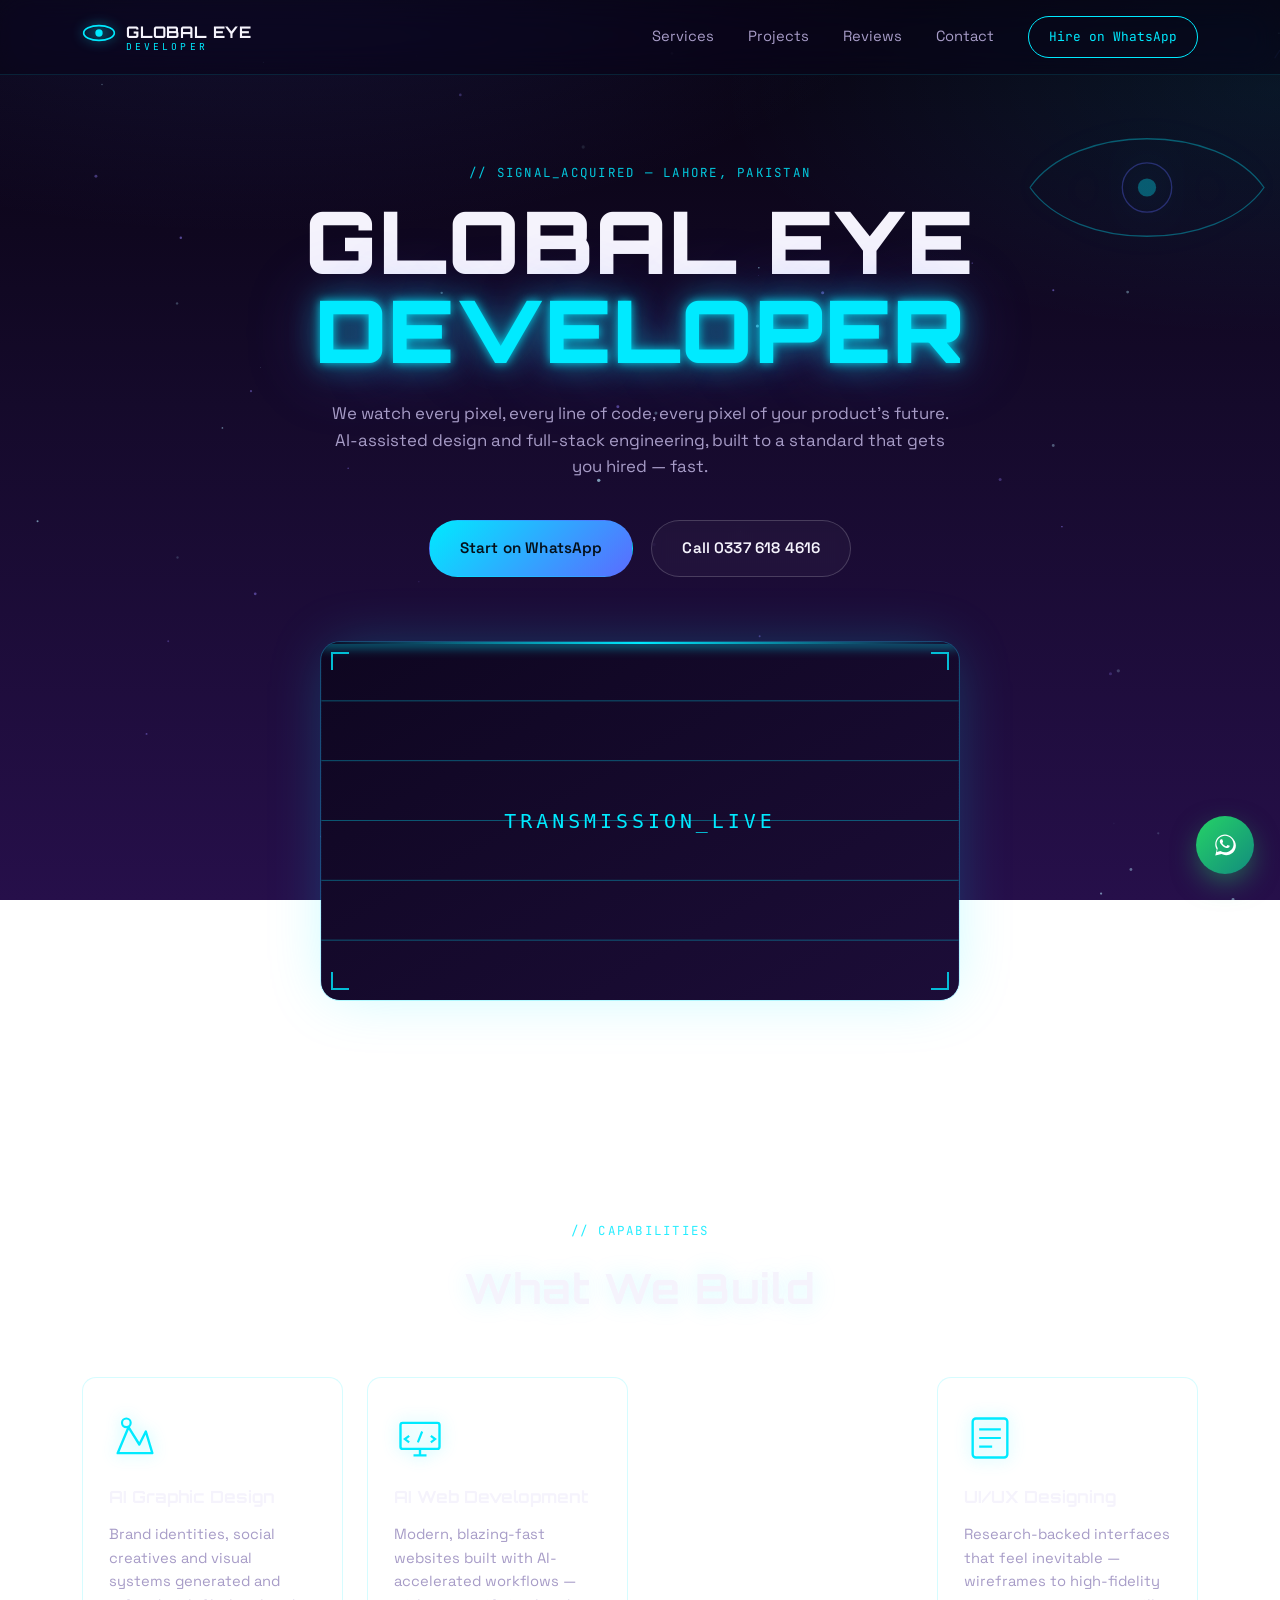
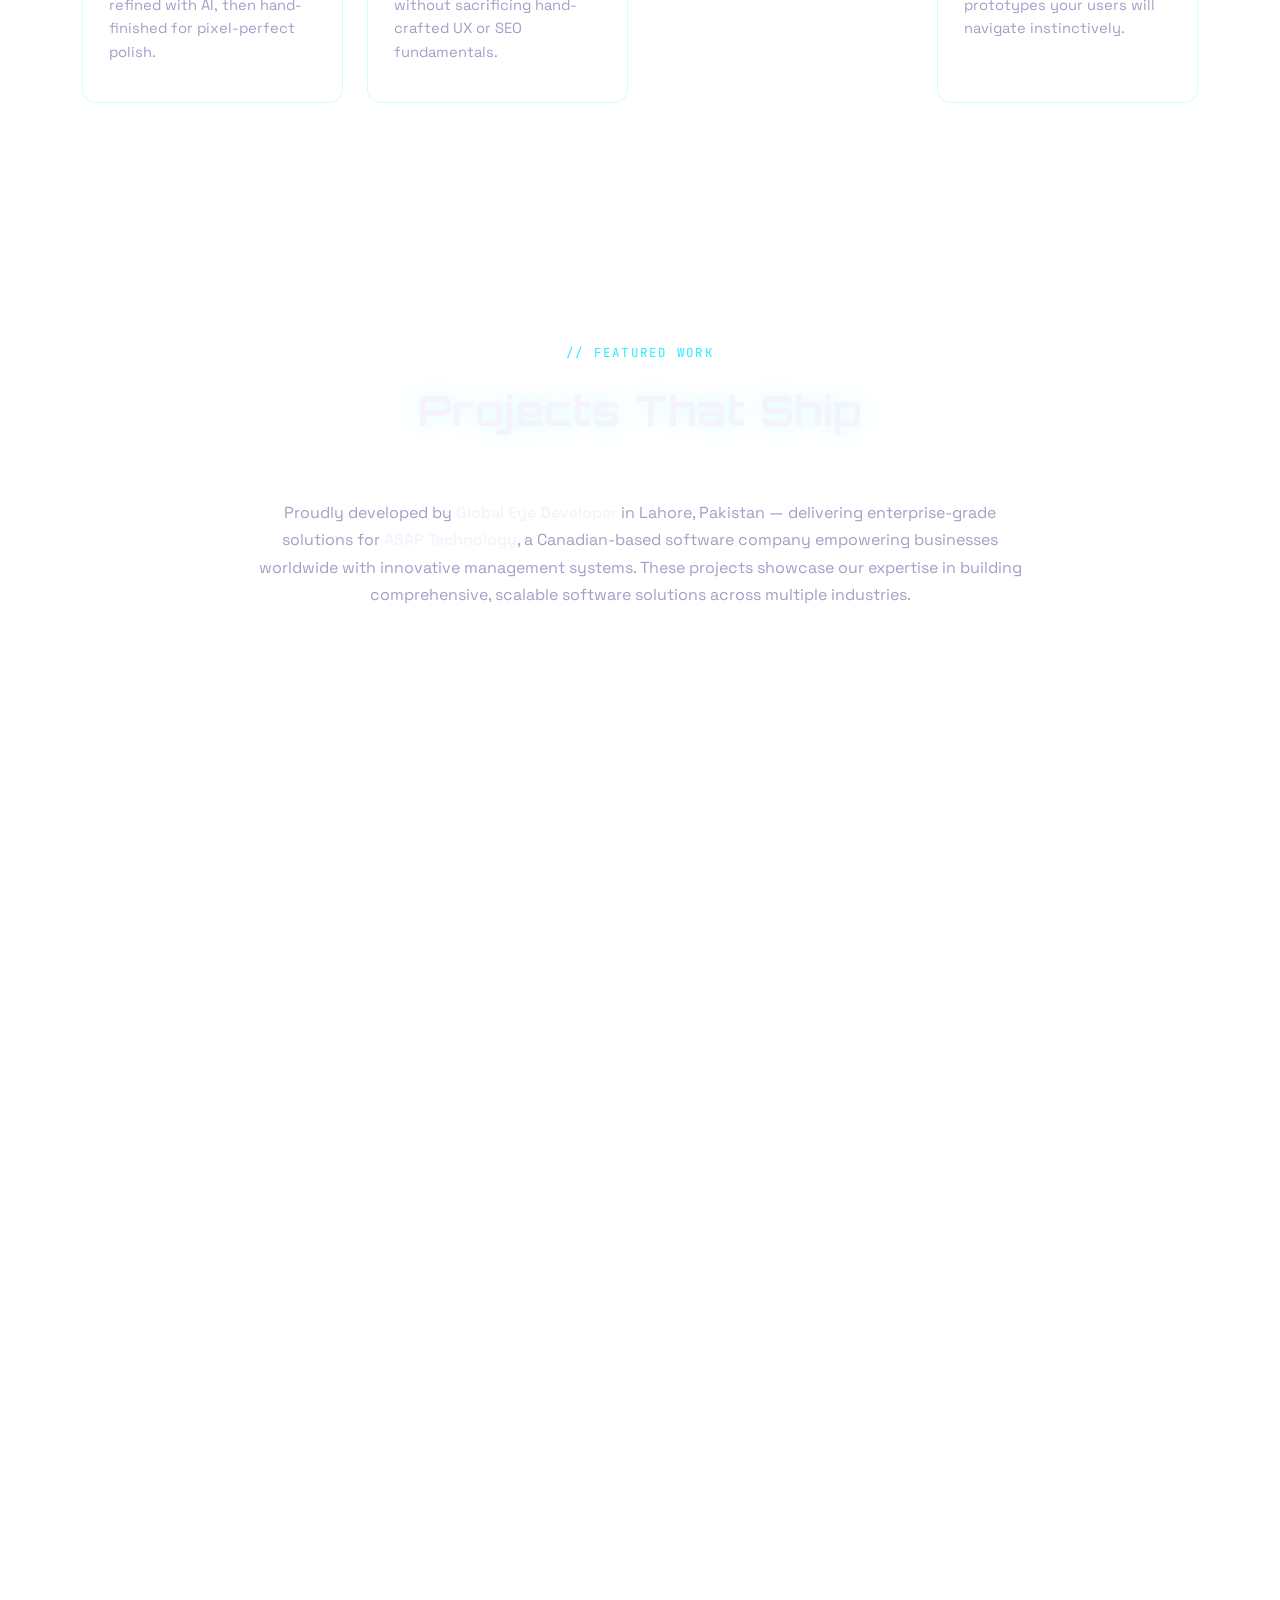
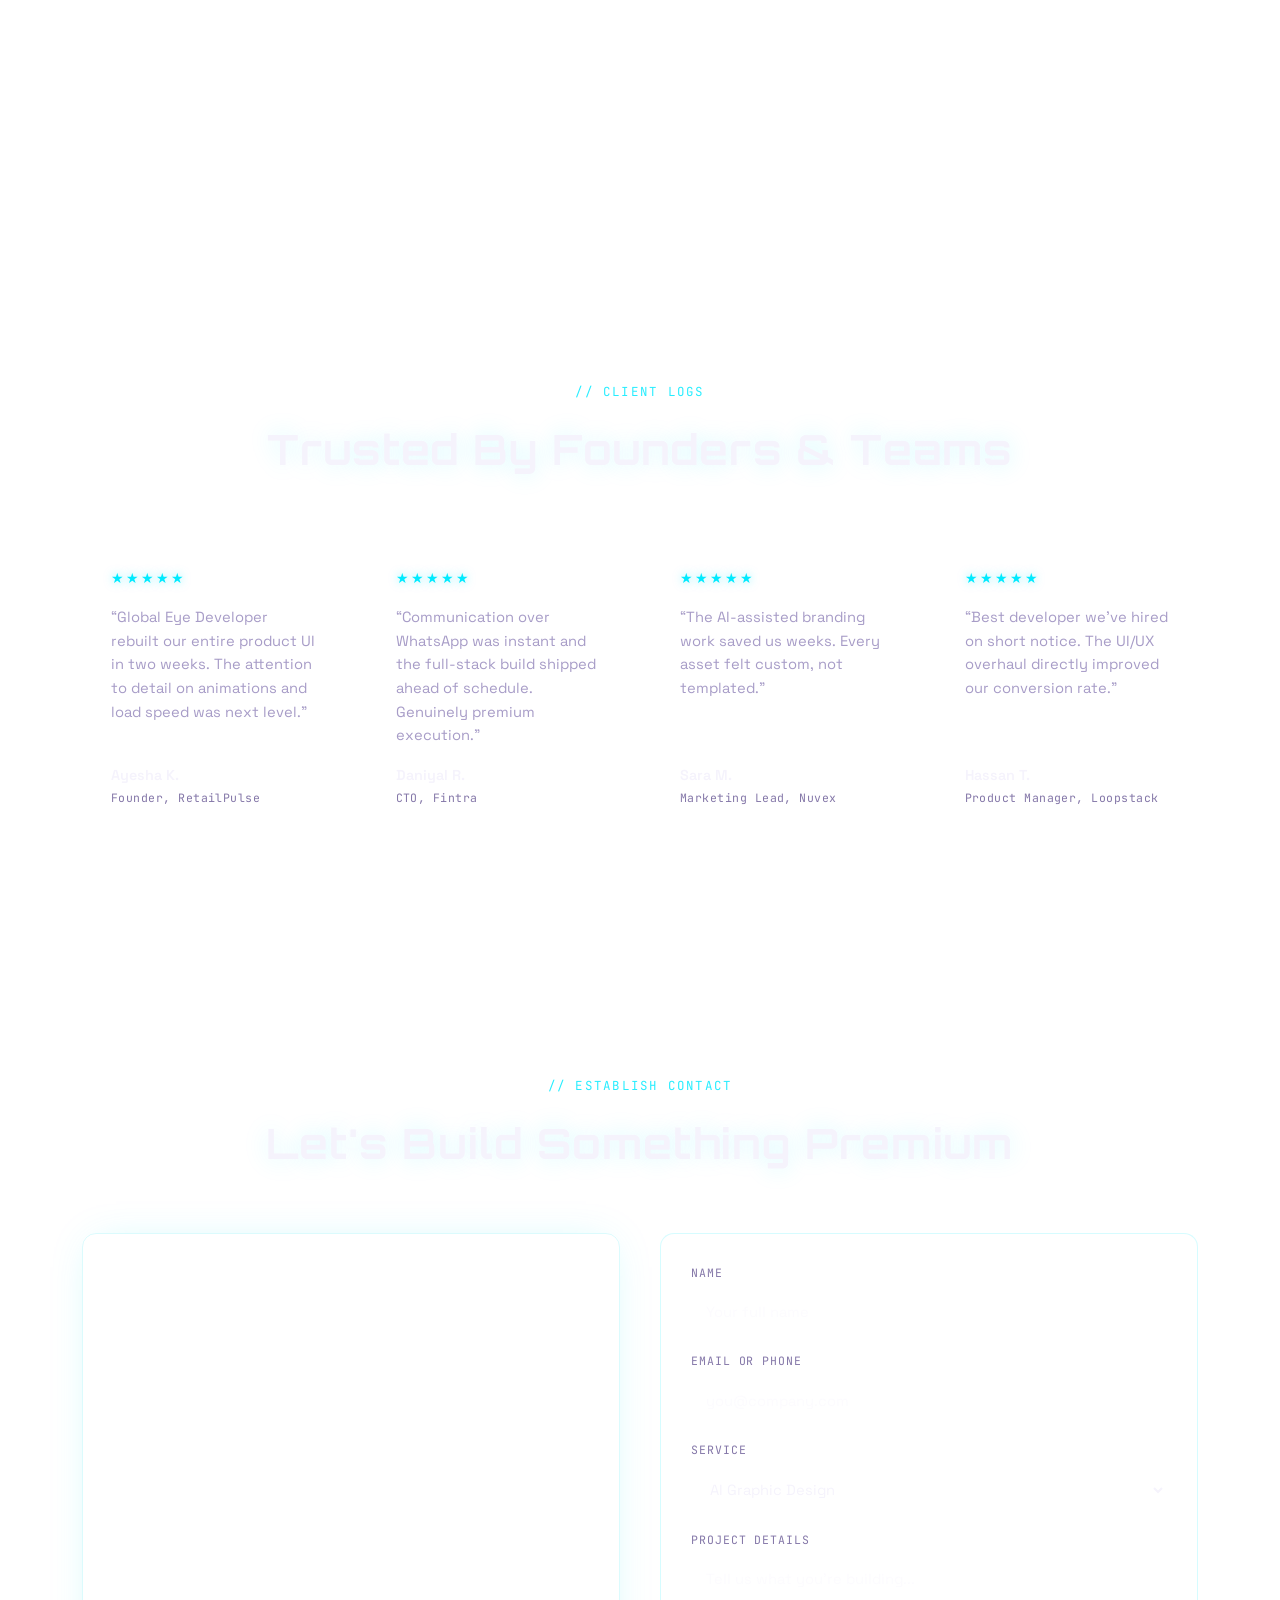
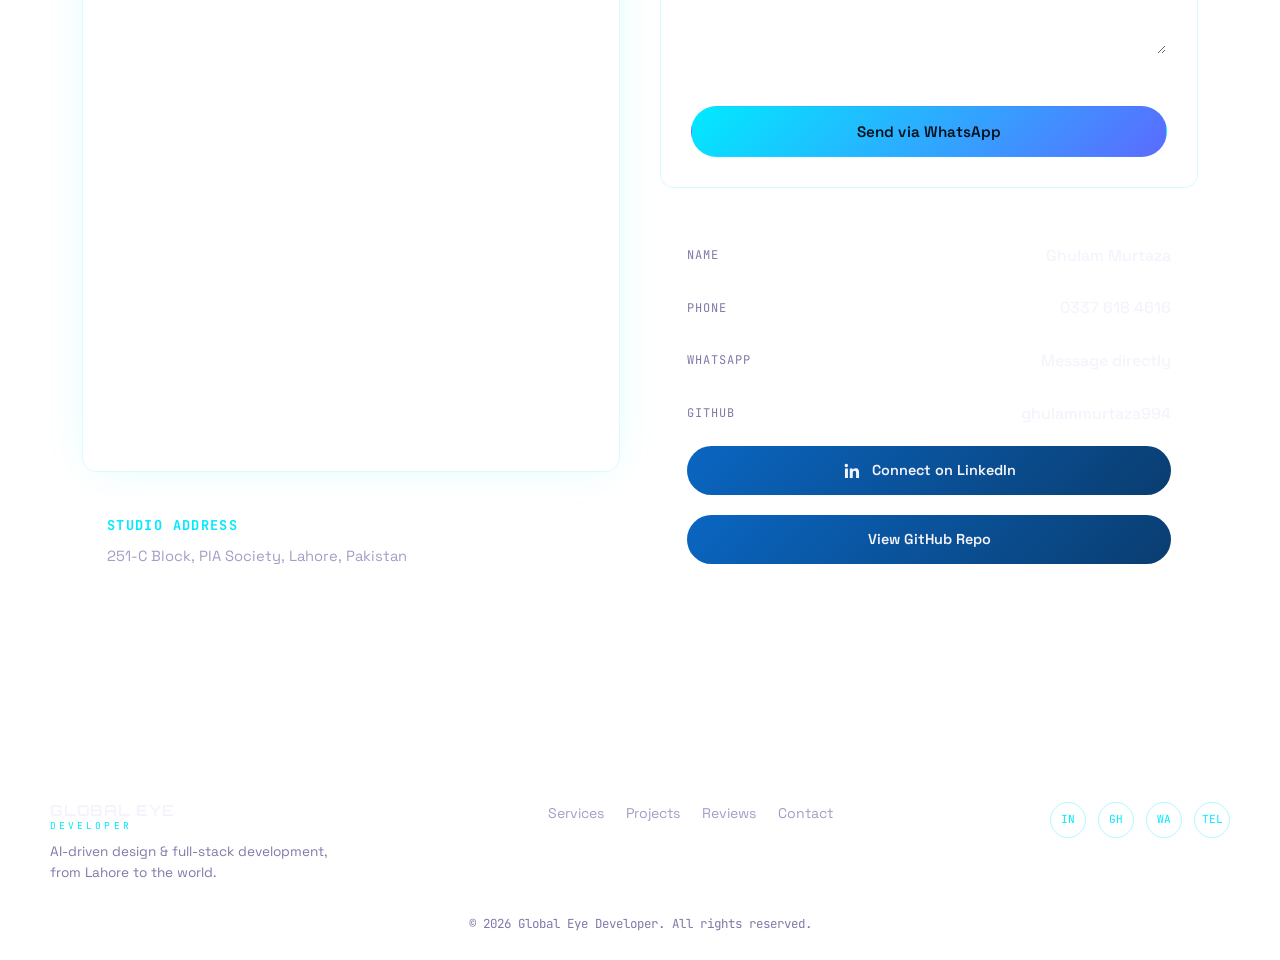
==== index.html @ e8df4140 "fix: improve mobile responsiveness across all breakpoints" ====
<!DOCTYPE html>
<html lang="en">
<head>
<meta charset="UTF-8">
<meta name="viewport" content="width=device-width, initial-scale=1.0">
<title>Global Eye Developer — AI-Driven Design & Full-Stack Development</title>
<meta name="description" content="Global Eye Developer builds AI graphic design, AI web development, full-stack products and UI/UX experiences. Based in Lahore, Pakistan — reachable instantly on WhatsApp.">
<meta name="theme-color" content="#0a0416">

<link rel="preconnect" href="https://fonts.googleapis.com">
<link rel="preconnect" href="https://fonts.gstatic.com" crossorigin>
<link href="https://fonts.googleapis.com/css2?family=Orbitron:wght@500;700;900&family=Space+Grotesk:wght@400;500;600;700&family=JetBrains+Mono:wght@400;500&display=swap" rel="stylesheet">

<link rel="stylesheet" href="css/style.css">

<link rel="icon" href="data:image/svg+xml,<svg xmlns=%22http://www.w3.org/2000/svg%22 viewBox=%220 0 100 100%22><ellipse cx=%2250%22 cy=%2250%22 rx=%2246%22 ry=%2226%22 fill=%22none%22 stroke=%22%2300eaff%22 stroke-width=%226%22/><circle cx=%2250%22 cy=%2250%22 r=%2214%22 fill=%22%2300eaff%22/></svg>">
</head>
<body>

<!-- Ambient neon circuit-line background (behind everything) -->
<div class="bg-layer" aria-hidden="true">
  <svg class="bg-lines" viewBox="0 0 1600 1200" preserveAspectRatio="xMidYMid slice" xmlns="http://www.w3.org/2000/svg">
    <defs>
      <linearGradient id="lineGrad" x1="0%" y1="0%" x2="100%" y2="100%">
        <stop offset="0%" stop-color="#00eaff" stop-opacity="0.9"/>
        <stop offset="55%" stop-color="#5b6bff" stop-opacity="0.5"/>
        <stop offset="100%" stop-color="#00eaff" stop-opacity="0"/>
      </linearGradient>
      <linearGradient id="lineGrad2" x1="100%" y1="0%" x2="0%" y2="100%">
        <stop offset="0%" stop-color="#8a5bff" stop-opacity="0.8"/>
        <stop offset="60%" stop-color="#00eaff" stop-opacity="0.35"/>
        <stop offset="100%" stop-color="#8a5bff" stop-opacity="0"/>
      </linearGradient>
    </defs>
    <path class="flow-line" d="M -100 150 C 300 50, 500 350, 900 180 S 1500 60, 1750 220" stroke="url(#lineGrad)" stroke-width="2.4" fill="none"/>
    <path class="flow-line delay-1" d="M -100 500 C 250 650, 650 300, 1000 520 S 1400 800, 1750 560" stroke="url(#lineGrad2)" stroke-width="1.6" fill="none"/>
    <path class="flow-line delay-2" d="M -100 900 C 400 780, 600 1050, 1050 880 S 1450 700, 1750 950" stroke="url(#lineGrad)" stroke-width="1.2" fill="none"/>
    <path class="flow-line delay-3" d="M 100 -50 C 200 300, -50 600, 250 900 S 150 1250, 400 1300" stroke="url(#lineGrad2)" stroke-width="1.8" fill="none"/>
    <path class="flow-line delay-4" d="M 1600 100 C 1400 400, 1650 650, 1350 950 S 1500 1250, 1300 1300" stroke="url(#lineGrad)" stroke-width="1.4" fill="none"/>
  </svg>
</div>

<!-- Particle + starlight click-burst canvas (transparent, full-viewport, fixed) -->
<canvas id="fx-canvas" aria-hidden="true"></canvas>

<!-- ============ NAVBAR ============ -->
<header class="navbar" id="navbar">
  <div class="nav-inner">
    <a href="#top" class="brand">
      <span class="brand-mark" aria-hidden="true">
        <svg viewBox="0 0 100 60" width="34" height="20">
          <ellipse cx="50" cy="30" rx="46" ry="22" fill="none" stroke="var(--cyan)" stroke-width="5"/>
          <circle cx="50" cy="30" r="11" fill="var(--cyan)"/>
        </svg>
      </span>
      <span class="brand-text">GLOBAL EYE<span class="brand-sub">DEVELOPER</span></span>
    </a>

    <nav class="nav-links" id="nav-links">
      <a href="#services" class="nav-link">Services</a>
      <a href="#projects" class="nav-link">Projects</a>
      <a href="#reviews" class="nav-link">Reviews</a>
      <a href="#contact" class="nav-link">Contact</a>
      <a href="https://wa.me/923376184616?text=Hi%20Global%20Eye%20Developer%2C%20I%20want%20to%20hire%20your%20services" target="_blank" rel="noopener" class="nav-cta magnetic">Hire on WhatsApp</a>
    </nav>

    <button class="nav-toggle" id="nav-toggle" aria-label="Toggle menu" aria-expanded="false">
      <span></span><span></span><span></span>
    </button>

    <div class="nav-overlay" id="nav-overlay" aria-hidden="true"></div>
  </div>
</header>

<main id="top">

  <!-- ============ HERO ============ -->
  <section class="hero" id="hero">
    <div class="hero-inner">
      <p class="eyebrow">// SIGNAL_ACQUIRED — LAHORE, PAKISTAN</p>

      <h1 class="hero-title">
        <span class="line">GLOBAL EYE</span>
        <span class="line glow-strong">DEVELOPER</span>
      </h1>

      <p class="hero-sub">
        We watch every pixel, every line of code, every pixel of your product's future.
        AI-assisted design and full-stack engineering, built to a standard that gets you hired &mdash; fast.
      </p>

      <div class="hero-cta-row">
        <a href="https://wa.me/923376184616?text=Hi%20Global%20Eye%20Developer%2C%20I%20want%20to%20hire%20your%20services" target="_blank" rel="noopener" class="btn btn-primary magnetic" data-burst>
          <span>Start on WhatsApp</span>
        </a>
        <a href="tel:+923376184616" class="btn btn-ghost magnetic" data-burst>
          <span>Call 0337 618 4616</span>
        </a>
      </div>

      <div class="hero-video-frame">
        <div class="hero-video-scan" aria-hidden="true"></div>
        <video class="hero-video" autoplay muted loop playsinline poster="img/transmission-poster.svg">
          <source src="video/transmission.mp4" type="video/mp4">
        </video>
        <div class="hero-video-glitch-fallback" aria-hidden="true">
          <span>TRANSMISSION_LIVE</span>
        </div>
        <div class="frame-corner tl"></div>
        <div class="frame-corner tr"></div>
        <div class="frame-corner bl"></div>
        <div class="frame-corner br"></div>
      </div>
    </div>

    <svg class="hero-eye" viewBox="0 0 400 220" aria-hidden="true">
      <path class="eye-outline" d="M20 110 C 90 10, 310 10, 380 110 C 310 210, 90 210, 20 110 Z" fill="none" stroke="var(--cyan)" stroke-width="2"/>
      <circle class="eye-iris" cx="200" cy="110" r="38" fill="none" stroke="var(--blue-accent)" stroke-width="2"/>
      <circle class="eye-pupil" cx="200" cy="110" r="14" fill="var(--cyan)"/>
    </svg>
  </section>

  <!-- ============ SERVICES ============ -->
  <section class="services" id="services">
    <p class="eyebrow center">// CAPABILITIES</p>
    <h2 class="section-title center">What We Build</h2>

    <div class="cards-grid">
      <article class="service-card magnetic" tabindex="0" data-burst>
        <div class="card-icon">
          <svg viewBox="0 0 48 48"><path d="M8 38 L18 14 L28 30 L34 18 L40 38 Z" fill="none" stroke="currentColor" stroke-width="2.2" stroke-linejoin="round"/><circle cx="16" cy="10" r="4" fill="none" stroke="currentColor" stroke-width="2"/></svg>
        </div>
        <h3>AI Graphic Design</h3>
        <p>Brand identities, social creatives and visual systems generated and refined with AI, then hand-finished for pixel-perfect polish.</p>
      </article>

      <article class="service-card magnetic" tabindex="0" data-burst>
        <div class="card-icon">
          <svg viewBox="0 0 48 48"><rect x="6" y="10" width="36" height="24" rx="2" fill="none" stroke="currentColor" stroke-width="2.2"/><path d="M18 40 h12 M24 34 v6" stroke="currentColor" stroke-width="2.2"/><path d="M14 22 l-4 3 4 3 M34 22 l4 3 -4 3 M22 28 l4-10" stroke="currentColor" stroke-width="2" fill="none"/></svg>
        </div>
        <h3>AI Web Development</h3>
        <p>Modern, blazing-fast websites built with AI-accelerated workflows &mdash; without sacrificing hand-crafted UX or SEO fundamentals.</p>
      </article>

      <article class="service-card magnetic" tabindex="0" data-burst>
        <div class="card-icon">
          <svg viewBox="0 0 48 48"><circle cx="24" cy="24" r="4" fill="currentColor"/><circle cx="10" cy="12" r="3" fill="none" stroke="currentColor" stroke-width="2"/><circle cx="38" cy="12" r="3" fill="none" stroke="currentColor" stroke-width="2"/><circle cx="10" cy="36" r="3" fill="none" stroke="currentColor" stroke-width="2"/><circle cx="38" cy="36" r="3" fill="none" stroke="currentColor" stroke-width="2"/><path d="M24 24 L10 12 M24 24 L38 12 M24 24 L10 36 M24 24 L38 36" stroke="currentColor" stroke-width="1.6"/></svg>
        </div>
        <h3>AI Full-Stack Development</h3>
        <p>End-to-end products: databases, APIs, auth and deployment pipelines &mdash; architected for scale from day one.</p>
      </article>

      <article class="service-card magnetic" tabindex="0" data-burst>
        <div class="card-icon">
          <svg viewBox="0 0 48 48"><rect x="8" y="6" width="32" height="36" rx="3" fill="none" stroke="currentColor" stroke-width="2.2"/><path d="M14 16 h20 M14 24 h20 M14 32 h12" stroke="currentColor" stroke-width="2"/></svg>
        </div>
        <h3>UI/UX Designing</h3>
        <p>Research-backed interfaces that feel inevitable &mdash; wireframes to high-fidelity prototypes your users will navigate instinctively.</p>
      </article>
    </div>
  </section>

  <!-- ============ PROJECTS ============ -->
  <section class="projects-section" id="projects">
    <p class="eyebrow center">// FEATURED WORK</p>
    <h2 class="section-title center">Projects That Ship</h2>
    <p class="projects-intro">
      Proudly developed by <strong>Global Eye Developer</strong> in Lahore, Pakistan — delivering enterprise-grade solutions 
      for <strong>ASAP Technology</strong>, a Canadian-based software company empowering businesses worldwide with innovative management systems.
      These projects showcase our expertise in building comprehensive, scalable software solutions across multiple industries.
    </p>

    <div class="projects-grid">
      <article class="project-card featured">
        <div class="project-header">
          <div class="project-icon">
            <svg viewBox="0 0 48 48" fill="none" stroke="currentColor" stroke-width="2.2">
              <rect x="6" y="10" width="36" height="24" rx="3"/>
              <circle cx="24" cy="22" r="6"/>
              <path d="M18 40 h12 M24 34 v6"/>
            </svg>
          </div>
          <div class="project-meta">
            <h3>eRentaCar Pro</h3>
            <p class="project-company">ASAP Technology — Canada</p>
          </div>
        </div>

        <div class="project-body">
          <p class="project-description">
            A comprehensive car rental management software suite designed for rental business owners. 
            Built with modern full-stack architecture to streamline operations, manage fleets, and automate customer interactions.
          </p>

          <div class="project-details">
            <div class="detail-group">
              <h4>Marketing Integration</h4>
              <ul>
                <li>Automated marketing material generation</li>
                <li>Brand-consistent promotional assets</li>
                <li>Multi-channel campaign management</li>
                <li>Customer engagement analytics</li>
              </ul>
            </div>

            <div class="detail-group">
              <h4>Sales Enablement</h4>
              <ul>
                <li>Urdu sales scripts & templates</li>
                <li>Automated proposal generation</li>
                <li>Client communication workflows</li>
                <li>Follow-up automation system</li>
              </ul>
            </div>

            <div class="detail-group">
              <h4>Core Functionality</h4>
              <ul>
                <li>Fleet inventory management</li>
                <li>Booking & reservation system</li>
                <li>Customer database with CRM</li>
                <li>Financial reporting & analytics</li>
                <li>Multi-location support</li>
              </ul>
            </div>
          </div>

          <div class="project-tags">
            <span class="tag">Full-Stack</span>
            <span class="tag">SaaS</span>
            <span class="tag">Business Automation</span>
            <span class="tag">CRM</span>
            <span class="tag">Multi-language</span>
          </div>
        </div>
      </article>

      <article class="project-card">
        <div class="project-header">
          <div class="project-icon">
            <svg viewBox="0 0 48 48" fill="none" stroke="currentColor" stroke-width="2.2">
              <rect x="8" y="6" width="32" height="36" rx="3"/>
              <path d="M14 16 h20 M14 24 h20 M14 32 h12"/>
              <circle cx="34" cy="32" r="3"/>
            </svg>
          </div>
          <div class="project-meta">
            <h3>ERP Network</h3>
            <p class="project-company">ASAP Technology — Business Management</p>
          </div>
        </div>

        <div class="project-body">
          <p class="project-description">
            A powerful enterprise resource planning system designed to optimize business operations, 
            manage resources efficiently, and provide real-time insights for decision-making.
          </p>

          <div class="project-details">
            <div class="detail-group">
              <h4>Resource Management</h4>
              <ul>
                <li>Inventory tracking & control</li>
                <li>Supply chain management</li>
                <li>Human resources module</li>
                <li>Financial accounting</li>
              </ul>
            </div>

            <div class="detail-group">
              <h4>Business Intelligence</h4>
              <ul>
                <li>Real-time analytics dashboard</li>
                <li>Automated reporting</li>
                <li>Performance metrics</li>
                <li>Data visualization</li>
              </ul>
            </div>

            <div class="detail-group">
              <h4>Integration Features</h4>
              <ul>
                <li>Multi-department sync</li>
                <li>Third-party API connections</li>
                <li>Cloud-based access</li>
                <li>Role-based permissions</li>
              </ul>
            </div>
          </div>

          <div class="project-tags">
            <span class="tag">ERP</span>
            <span class="tag">Business Intelligence</span>
            <span class="tag">Cloud</span>
            <span class="tag">Analytics</span>
          </div>
        </div>
      </article>

      <article class="project-card">
        <div class="project-header">
          <div class="project-icon">
            <svg viewBox="0 0 48 48" fill="none" stroke="currentColor" stroke-width="2.2">
              <circle cx="24" cy="24" r="18"/>
              <path d="M24 12 v12 l8 4"/>
              <rect x="18" y="32" width="12" height="6" rx="1"/>
            </svg>
          </div>
          <div class="project-meta">
            <h3>Gym Management Suite</h3>
            <p class="project-company">ASAP Technology — Fitness Industry</p>
          </div>
        </div>

        <div class="project-body">
          <p class="project-description">
            An all-in-one gym management platform with member tracking, workout planning, diet management, 
            and an integrated e-commerce store for fitness products and supplements.
          </p>

          <div class="project-details">
            <div class="detail-group">
              <h4>Member Management</h4>
              <ul>
                <li>Attendance tracking system</li>
                <li>Membership plans & billing</li>
                <li>Member progress tracking</li>
                <li>Automated reminders</li>
              </ul>
            </div>

            <div class="detail-group">
              <h4>Fitness Planning</h4>
              <ul>
                <li>Personalized workout plans</li>
                <li>Diet & nutrition tracking</li>
                <li>Progress photos & logs</li>
                <li>Trainer-client messaging</li>
              </ul>
            </div>

            <div class="detail-group">
              <h4>E-Commerce Store</h4>
              <ul>
                <li>Workout products shop</li>
                <li>Supplements inventory</li>
                <li>Online payment integration</li>
                <li>Order tracking & delivery</li>
              </ul>
            </div>
          </div>

          <div class="project-tags">
            <span class="tag">Gym Management</span>
            <span class="tag">E-Commerce</span>
            <span class="tag">Health & Fitness</span>
            <span class="tag">Mobile App</span>
          </div>
        </div>
      </article>
    </div>
  </section>

  <!-- ============ REVIEWS ============ -->
  <section class="reviews" id="reviews">
    <p class="eyebrow center">// CLIENT LOGS</p>
    <h2 class="section-title center">Trusted By Founders & Teams</h2>

    <div class="reviews-track" id="reviews-track">
      <article class="review-card">
        <div class="stars" aria-label="5 out of 5 stars">★★★★★</div>
        <p>&ldquo;Global Eye Developer rebuilt our entire product UI in two weeks. The attention to detail on animations and load speed was next level.&rdquo;</p>
        <div class="reviewer"><span class="reviewer-name">Ayesha K.</span><span class="reviewer-role">Founder, RetailPulse</span></div>
      </article>
      <article class="review-card">
        <div class="stars" aria-label="5 out of 5 stars">★★★★★</div>
        <p>&ldquo;Communication over WhatsApp was instant and the full-stack build shipped ahead of schedule. Genuinely premium execution.&rdquo;</p>
        <div class="reviewer"><span class="reviewer-name">Daniyal R.</span><span class="reviewer-role">CTO, Fintra</span></div>
      </article>
      <article class="review-card">
        <div class="stars" aria-label="5 out of 5 stars">★★★★★</div>
        <p>&ldquo;The AI-assisted branding work saved us weeks. Every asset felt custom, not templated.&rdquo;</p>
        <div class="reviewer"><span class="reviewer-name">Sara M.</span><span class="reviewer-role">Marketing Lead, Nuvex</span></div>
      </article>
      <article class="review-card">
        <div class="stars" aria-label="5 out of 5 stars">★★★★★</div>
        <p>&ldquo;Best developer we've hired on short notice. The UI/UX overhaul directly improved our conversion rate.&rdquo;</p>
        <div class="reviewer"><span class="reviewer-name">Hassan T.</span><span class="reviewer-role">Product Manager, Loopstack</span></div>
      </article>
    </div>

    <div class="reviews-dots" id="reviews-dots" aria-hidden="true"></div>
  </section>

  <!-- ============ CONTACT + FOOTER ============ -->
  <section class="contact" id="contact">
    <p class="eyebrow center">// ESTABLISH CONTACT</p>
    <h2 class="section-title center">Let's Build Something Premium</h2>

    <div class="contact-grid">

      <!-- Left: Map + address -->
      <div class="contact-left">
        <div class="map-frame">
          <iframe
            title="Global Eye Developer location"
            src="https://www.google.com/maps?q=251-C%20Block%2C%20PIA%20Society%2C%20Lahore%2C%20Pakistan&output=embed"
            width="100%" height="100%" style="border:0;" allowfullscreen=""
            loading="lazy" referrerpolicy="no-referrer-when-downgrade">
          </iframe>
        </div>
        <div class="address-block">
          <h3>Studio Address</h3>
          <p>251-C Block, PIA Society, Lahore, Pakistan</p>
        </div>
      </div>

      <!-- Right: form + direct details -->
      <div class="contact-right">
        <form id="contact-form" class="contact-form" novalidate>
          <div class="field">
            <label for="name">Name</label>
            <input type="text" id="name" name="name" placeholder="Your full name" required>
          </div>
          <div class="field">
            <label for="contact-info">Email or Phone</label>
            <input type="text" id="contact-info" name="contact" placeholder="you@company.com" required>
          </div>
          <div class="field">
            <label for="service">Service</label>
            <select id="service" name="service">
              <option>AI Graphic Design</option>
              <option>AI Web Development</option>
              <option>AI Full-Stack Development</option>
              <option>UI/UX Designing</option>
              <option>eRentaCar Pro - Car Rental Software</option>
              <option>ERP Network - Business Management</option>
              <option>Gym Management Suite</option>
              <option>Custom Software Development</option>
              <option>Something else</option>
            </select>
          </div>
          <div class="field">
            <label for="message">Project details</label>
            <textarea id="message" name="message" rows="4" placeholder="Tell us what you're building..." required></textarea>
          </div>
          <p class="form-status" id="form-status" role="status" aria-live="polite"></p>
          <button type="submit" class="btn btn-primary btn-block magnetic" data-burst>
            <span>Send via WhatsApp</span>
          </button>
        </form>

        <div class="direct-details">
          <div class="detail-row">
            <span class="detail-label">Name</span>
            <span class="detail-value">Ghulam Murtaza</span>
          </div>
          <div class="detail-row">
            <span class="detail-label">Phone</span>
            <a class="detail-value link" href="tel:+923376184616">0337 618 4616</a>
          </div>
          <div class="detail-row">
            <span class="detail-label">WhatsApp</span>
            <a class="detail-value link" href="https://wa.me/923376184616?text=Hi%20Global%20Eye%20Developer%2C%20I%20want%20to%20hire%20your%20services" target="_blank" rel="noopener">Message directly</a>
          </div>
          <div class="detail-row">
            <span class="detail-label">GitHub</span>
            <a class="detail-value link" href="https://github.com/ghulammurtaza994" target="_blank" rel="noopener">ghulammurtaza994</a>
          </div>

          <a href="https://www.linkedin.com/in/ghulammurtaza-azhar-348a8a415" target="_blank" rel="noopener" class="linkedin-btn magnetic" data-burst>
            <svg viewBox="0 0 24 24" width="20" height="20" fill="currentColor" aria-hidden="true"><path d="M20.45 20.45h-3.56v-5.58c0-1.33-.02-3.04-1.85-3.04-1.86 0-2.14 1.45-2.14 2.94v5.68H9.34V9h3.42v1.56h.05c.48-.9 1.64-1.85 3.38-1.85 3.6 0 4.26 2.37 4.26 5.46v6.28zM5.34 7.43a2.07 2.07 0 1 1 0-4.13 2.07 2.07 0 0 1 0 4.13zM7.12 20.45H3.56V9h3.56v11.45z"/></svg>
            <span>Connect on LinkedIn</span>
          </a>
          <a href="https://github.com/ghulammurtaza994/Global-eye-developer" target="_blank" rel="noopener" class="linkedin-btn magnetic" data-burst>
            <span>View GitHub Repo</span>
          </a>
        </div>
      </div>
    </div>
  </section>

  <footer class="footer">
    <div class="footer-inner">
      <div class="footer-brand">
        <span class="brand-text small">GLOBAL EYE<span class="brand-sub">DEVELOPER</span></span>
        <p>AI-driven design & full-stack development, from Lahore to the world.</p>
      </div>

      <div class="footer-links">
        <a href="#services">Services</a>
        <a href="#projects">Projects</a>
        <a href="#reviews">Reviews</a>
        <a href="#contact">Contact</a>
      </div>

      <div class="footer-social">
        <a href="https://www.linkedin.com/in/ghulammurtaza-azhar-348a8a415" target="_blank" rel="noopener" aria-label="LinkedIn">in</a>
        <a href="https://github.com/ghulammurtaza994" target="_blank" rel="noopener" aria-label="GitHub">gh</a>
        <a href="https://wa.me/923376184616?text=Hi%20Global%20Eye%20Developer%2C%20I%20want%20to%20hire%20your%20services" target="_blank" rel="noopener" aria-label="WhatsApp">wa</a>
        <a href="tel:+923376184616" aria-label="Call">tel</a>
      </div>
    </div>
    <p class="footer-copy">© <span id="year"></span> Global Eye Developer. All rights reserved.</p>
  </footer>

</main>

<!-- Floating persistent WhatsApp action -->
<a href="https://wa.me/923376184616?text=Hi%20Global%20Eye%20Developer%2C%20I%20want%20to%20hire%20your%20services" target="_blank" rel="noopener" class="floating-wa magnetic" data-burst aria-label="Chat on WhatsApp">
  <svg viewBox="0 0 32 32" width="26" height="26" fill="currentColor"><path d="M16 3C9.4 3 4 8.4 4 15c0 2.4.7 4.6 1.9 6.5L4 29l7.7-1.8c1.7.9 3.6 1.4 5.6 1.4h.1c6.6 0 12-5.4 12-12S22.6 3 16 3zm0 22c-1.8 0-3.6-.5-5.1-1.4l-.4-.2-4.6 1.1 1.2-4.5-.2-.4C6 17.9 5.5 16.5 5.5 15c0-5.8 4.7-10.5 10.5-10.5S26.5 9.2 26.5 15 21.8 25 16 25zm5.7-7.9c-.3-.2-1.9-.9-2.1-1-.3-.1-.5-.2-.7.2-.2.3-.8 1-1 1.2-.2.2-.4.2-.7.1-.3-.2-1.4-.5-2.6-1.6-1-.9-1.6-2-1.8-2.3-.2-.3 0-.5.1-.6.1-.1.3-.4.4-.5.1-.2.2-.3.3-.5.1-.2 0-.4 0-.5-.1-.2-.7-1.7-.9-2.3-.3-.6-.5-.5-.7-.5h-.6c-.2 0-.5.1-.8.4-.3.3-1 1-1 2.4s1 2.8 1.2 3c.1.2 2.1 3.2 5 4.4.7.3 1.3.5 1.7.6.7.2 1.4.2 1.9.1.6-.1 1.9-.8 2.1-1.5.3-.7.3-1.4.2-1.5-.1-.1-.3-.2-.6-.3z"/></svg>
</a>

<script src="js/particles-bg.js" defer></script>
<script src="js/starlight.js" defer></script>
<script src="js/main.js" defer></script>
</body>
</html>
---- css/style.css ----
/* =========================================================================
   GLOBAL EYE DEVELOPER — design tokens
   Palette: void black -> dark purple gradient, electric cyan + dark-blue
   accents, crisp off-white type.
   ========================================================================= */

:root {
  /* --- color --- */
  --bg-void:     #07030f;
  --bg-purple-1: #150a2b;
  --bg-purple-2: #260f4a;
  --cyan:        #00eaff;
  --cyan-dim:    #00b3c9;
  --blue-accent: #5b6bff;
  --white:       #f5f3fc;
  --muted:       #a79cc7;
  --muted-2:     #8477a8;
  --card-bg:     rgba(255, 255, 255, 0.035);
  --card-border: rgba(0, 234, 255, 0.16);
  --danger:      #ff5d7a;

  /* --- type --- */
  --font-display: 'Orbitron', sans-serif;
  --font-body:    'Space Grotesk', sans-serif;
  --font-mono:    'JetBrains Mono', monospace;

  /* --- layout --- */
  --container: 1180px;
  --radius-lg: 20px;
  --radius-md: 14px;
  --radius-sm: 8px;

  --ease: cubic-bezier(0.16, 1, 0.3, 1);
}

/* =========================================================================
   Reset
   ========================================================================= */

*, *::before, *::after { box-sizing: border-box; }
html { scroll-behavior: smooth; }

body {
  margin: 0;
  background:
    radial-gradient(ellipse 90% 60% at 20% -10%, rgba(91, 107, 255, 0.16), transparent 60%),
    radial-gradient(ellipse 80% 50% at 100% 10%, rgba(0, 234, 255, 0.08), transparent 55%),
    linear-gradient(180deg, var(--bg-void) 0%, var(--bg-purple-1) 45%, var(--bg-purple-2) 100%);
  background-attachment: fixed;
  color: var(--white);
  font-family: var(--font-body);
  line-height: 1.6;
  -webkit-font-smoothing: antialiased;
  overflow-x: hidden;
}

h1, h2, h3 { font-family: var(--font-display); margin: 0; letter-spacing: 0.02em; }
p { margin: 0; }
a { color: inherit; text-decoration: none; }
ul { margin: 0; padding: 0; list-style: none; }
img, video { max-width: 100%; display: block; }
button { font-family: inherit; }

a:focus-visible,
button:focus-visible,
input:focus-visible,
textarea:focus-visible,
select:focus-visible {
  outline: 2px solid var(--cyan);
  outline-offset: 3px;
  border-radius: 4px;
}

::selection { background: var(--cyan); color: var(--bg-void); }

/* Scrollbar */
::-webkit-scrollbar { width: 10px; }
::-webkit-scrollbar-track { background: var(--bg-void); }
::-webkit-scrollbar-thumb { background: linear-gradient(var(--cyan), var(--blue-accent)); border-radius: 10px; }

/* =========================================================================
   Ambient background layers
   ========================================================================= */

.bg-layer {
  position: fixed;
  inset: 0;
  z-index: 0;
  pointer-events: none;
  opacity: 0.55;
}

.bg-lines { width: 100%; height: 100%; }

.flow-line {
  stroke-dasharray: 12 2400;
  stroke-dashoffset: 0;
  animation: flow 22s linear infinite;
  filter: drop-shadow(0 0 6px rgba(0, 234, 255, 0.35));
}
.flow-line.delay-1 { animation-delay: -4s; animation-duration: 26s; }
.flow-line.delay-2 { animation-delay: -9s; animation-duration: 30s; }
.flow-line.delay-3 { animation-delay: -14s; animation-duration: 24s; }
.flow-line.delay-4 { animation-delay: -18s; animation-duration: 28s; }

@keyframes flow {
  0%   { stroke-dashoffset: 0; }
  100% { stroke-dashoffset: -2400; }
}

#fx-canvas {
  position: fixed;
  inset: 0;
  width: 100vw;
  height: 100vh;
  z-index: 2;
  pointer-events: none;
}

/* =========================================================================
   Shared layout helpers
   ========================================================================= */

main, .navbar, footer { position: relative; z-index: 3; }

section {
  max-width: var(--container);
  margin: 0 auto;
  padding: 120px 32px;
}

.eyebrow {
  font-family: var(--font-mono);
  font-size: 0.78rem;
  letter-spacing: 0.18em;
  color: var(--cyan);
  text-transform: uppercase;
  margin-bottom: 14px;
  opacity: 0.85;
}
.eyebrow.center { text-align: center; }

.section-title {
  font-size: clamp(1.8rem, 3.4vw, 2.6rem);
  color: var(--white);
  margin-bottom: 56px;
  text-shadow: 0 0 24px rgba(0, 234, 255, 0.18);
}
.section-title.center { text-align: center; }

/* Buttons ---------------------------------------------------------------- */

.btn {
  position: relative;
  display: inline-flex;
  align-items: center;
  justify-content: center;
  gap: 8px;
  padding: 15px 30px;
  border-radius: 999px;
  font-family: var(--font-body);
  font-weight: 600;
  font-size: 0.95rem;
  letter-spacing: 0.01em;
  cursor: pointer;
  border: 1px solid transparent;
  transition: transform 0.35s var(--ease), box-shadow 0.35s var(--ease), background 0.35s var(--ease), border-color 0.35s var(--ease);
  isolation: isolate;
}

.btn-primary {
  background: linear-gradient(135deg, var(--cyan), var(--blue-accent));
  color: #04101a;
  box-shadow: 0 0 0 rgba(0, 234, 255, 0);
}
.btn-primary:hover {
  transform: translateY(-2px);
  box-shadow: 0 10px 30px -8px rgba(0, 234, 255, 0.55);
}

.btn-ghost {
  background: rgba(255, 255, 255, 0.03);
  color: var(--white);
  border-color: rgba(255, 255, 255, 0.18);
  backdrop-filter: blur(6px);
}
.btn-ghost:hover {
  border-color: var(--cyan);
  color: var(--cyan);
  transform: translateY(-2px);
}

.btn-block { width: 100%; }

/* =========================================================================
   Navbar
   ========================================================================= */

.navbar {
  position: sticky;
  top: 0;
  z-index: 50;
  backdrop-filter: blur(16px) saturate(140%);
  -webkit-backdrop-filter: blur(16px) saturate(140%);
  background: rgba(9, 4, 20, 0.55);
  border-bottom: 1px solid rgba(0, 234, 255, 0.12);
}

.nav-inner {
  max-width: var(--container);
  margin: 0 auto;
  padding: 16px 32px;
  display: flex;
  align-items: center;
  justify-content: space-between;
}

.brand { display: flex; align-items: center; gap: 10px; }
.brand-mark { filter: drop-shadow(0 0 6px rgba(0, 234, 255, 0.7)); }

.brand-text {
  font-family: var(--font-display);
  font-weight: 700;
  font-size: 1rem;
  letter-spacing: 0.05em;
  color: var(--white);
  display: flex;
  flex-direction: column;
  line-height: 1.15;
}
.brand-text.small { font-size: 0.95rem; margin-bottom: 10px; }
.brand-sub {
  font-family: var(--font-mono);
  font-size: 0.6rem;
  font-weight: 400;
  color: var(--cyan);
  letter-spacing: 0.32em;
}

.nav-links { display: flex; align-items: center; gap: 34px; }
.nav-link {
  font-size: 0.92rem;
  color: var(--muted);
  position: relative;
  transition: color 0.25s var(--ease);
}
.nav-link::after {
  content: '';
  position: absolute;
  left: 0; bottom: -6px;
  width: 0; height: 1px;
  background: var(--cyan);
  transition: width 0.3s var(--ease);
}
.nav-link:hover { color: var(--white); }
.nav-link:hover::after { width: 100%; }

.nav-cta {
  font-family: var(--font-mono);
  font-size: 0.8rem;
  padding: 10px 20px;
  border-radius: 999px;
  border: 1px solid var(--cyan);
  color: var(--cyan);
  transition: all 0.3s var(--ease);
}
.nav-cta:hover { background: var(--cyan); color: #04101a; box-shadow: 0 0 22px rgba(0, 234, 255, 0.5); }

.nav-toggle {
  display: none;
  flex-direction: column;
  gap: 5px;
  background: none;
  border: none;
  cursor: pointer;
  padding: 6px;
}
.nav-toggle span { width: 22px; height: 2px; background: var(--white); border-radius: 2px; transition: transform 0.3s var(--ease), opacity 0.3s var(--ease); }
.nav-toggle[aria-expanded="true"] span:nth-child(1) { transform: translateY(7px) rotate(45deg); }
.nav-toggle[aria-expanded="true"] span:nth-child(2) { opacity: 0; }
.nav-toggle[aria-expanded="true"] span:nth-child(3) { transform: translateY(-7px) rotate(-45deg); }

/* =========================================================================
   Hero
   ========================================================================= */

.hero {
  position: relative;
  padding-top: 88px;
  padding-bottom: 100px;
  text-align: center;
  overflow: visible;
}

.hero-inner { max-width: 880px; margin: 0 auto; }

.hero-title {
  font-size: clamp(2.6rem, 8vw, 5.4rem);
  line-height: 1.02;
  font-weight: 900;
  color: var(--white);
  margin-bottom: 26px;
}
.hero-title .line { display: block; }
.hero-title .glow-strong {
  color: var(--cyan);
  text-shadow:
    0 0 10px rgba(0, 234, 255, 0.85),
    0 0 30px rgba(0, 234, 255, 0.55),
    0 0 70px rgba(91, 107, 255, 0.45);
  animation: flicker 5.5s ease-in-out infinite;
}

@keyframes flicker {
  0%, 92%, 100% { opacity: 1; }
  93% { opacity: 0.7; }
  94% { opacity: 1; }
  95% { opacity: 0.85; }
  96% { opacity: 1; }
}

.hero-sub {
  max-width: 620px;
  margin: 0 auto 40px;
  color: var(--muted);
  font-size: 1.05rem;
}

.hero-cta-row {
  display: flex;
  justify-content: center;
  gap: 18px;
  flex-wrap: wrap;
  margin-bottom: 64px;
}

.hero-video-frame {
  position: relative;
  max-width: 640px;
  margin: 0 auto;
  aspect-ratio: 16 / 9;
  border-radius: var(--radius-lg);
  overflow: hidden;
  background: linear-gradient(160deg, rgba(0, 234, 255, 0.08), rgba(91, 107, 255, 0.08));
  border: 1px solid rgba(0, 234, 255, 0.25);
  box-shadow: 0 0 60px -10px rgba(0, 234, 255, 0.25), inset 0 0 40px rgba(91, 107, 255, 0.12);
}

.hero-video { width: 100%; height: 100%; object-fit: cover; }

.hero-video-glitch-fallback {
  position: absolute; inset: 0;
  display: flex; align-items: center; justify-content: center;
  background:
    repeating-linear-gradient(180deg, rgba(0,234,255,0.05) 0px, rgba(0,234,255,0.05) 1px, transparent 1px, transparent 3px),
    linear-gradient(135deg, #0e0620, #1c0d38);
  font-family: var(--font-mono);
  color: var(--cyan);
  letter-spacing: 0.3em;
  font-size: 0.75rem;
  opacity: 0.9;
  z-index: -1;
}

.hero-video-scan {
  position: absolute; left: 0; right: 0; height: 2px;
  background: linear-gradient(90deg, transparent, var(--cyan), transparent);
  box-shadow: 0 0 12px 2px rgba(0, 234, 255, 0.7);
  animation: scan 3.2s linear infinite;
  z-index: 2;
}
@keyframes scan { 0% { top: 0%; } 100% { top: 100%; } }

.frame-corner {
  position: absolute; width: 18px; height: 18px;
  border: 2px solid var(--cyan);
  opacity: 0.8;
}
.frame-corner.tl { top: 10px; left: 10px; border-right: none; border-bottom: none; }
.frame-corner.tr { top: 10px; right: 10px; border-left: none; border-bottom: none; }
.frame-corner.bl { bottom: 10px; left: 10px; border-right: none; border-top: none; }
.frame-corner.br { bottom: 10px; right: 10px; border-left: none; border-top: none; }

.hero-eye {
  position: absolute;
  top: 4%;
  right: -4%;
  width: 260px;
  opacity: 0.35;
  pointer-events: none;
  filter: drop-shadow(0 0 20px rgba(0, 234, 255, 0.5));
}
.eye-outline { stroke-dasharray: 900; animation: draw 8s var(--ease) infinite alternate; }
@keyframes draw { 0% { stroke-dashoffset: 900; } 100% { stroke-dashoffset: 0; } }
.eye-iris { animation: pulse-ring 3.4s ease-in-out infinite; transform-origin: 200px 110px; }
.eye-pupil { animation: pupil-glow 3.4s ease-in-out infinite; }
@keyframes pulse-ring { 0%, 100% { r: 38; } 50% { r: 32; } }
@keyframes pupil-glow { 0%, 100% { filter: drop-shadow(0 0 4px var(--cyan)); } 50% { filter: drop-shadow(0 0 16px var(--cyan)); } }

/* =========================================================================
   Services
   ========================================================================= */

.cards-grid {
  display: grid;
  grid-template-columns: repeat(4, 1fr);
  gap: 24px;
}

.service-card {
  position: relative;
  padding: 34px 26px;
  border-radius: var(--radius-md);
  background: var(--card-bg);
  border: 1px solid var(--card-border);
  backdrop-filter: blur(10px);
  cursor: pointer;
  transition: transform 0.4s var(--ease), border-color 0.4s var(--ease), box-shadow 0.4s var(--ease);
  overflow: hidden;
}

.service-card::before {
  content: '';
  position: absolute; inset: -1px;
  background: radial-gradient(240px circle at var(--mx, 50%) var(--my, 0%), rgba(0, 234, 255, 0.16), transparent 60%);
  opacity: 0;
  transition: opacity 0.4s var(--ease);
  pointer-events: none;
}
.service-card:hover::before,
.service-card:focus-visible::before { opacity: 1; }

.service-card:hover,
.service-card:focus-visible {
  transform: translateY(-6px);
  border-color: rgba(0, 234, 255, 0.6);
  box-shadow: 0 18px 40px -14px rgba(0, 234, 255, 0.35);
}

.card-icon {
  width: 52px; height: 52px;
  color: var(--cyan);
  margin-bottom: 20px;
  filter: drop-shadow(0 0 8px rgba(0, 234, 255, 0.4));
}
.card-icon svg { width: 100%; height: 100%; }

.service-card h3 {
  font-size: 1.05rem;
  color: var(--white);
  margin-bottom: 12px;
  letter-spacing: 0;
}
.service-card p { color: var(--muted); font-size: 0.92rem; }

/* =========================================================================
   Projects
   ========================================================================= */

.projects-section {
  padding-top: 120px;
  padding-bottom: 120px;
}

.projects-intro {
  max-width: 780px;
  margin: 0 auto 50px;
  text-align: center;
  color: var(--muted);
  font-size: 1rem;
  line-height: 1.7;
}

.projects-intro strong {
  color: var(--white);
  font-weight: 600;
}

.projects-grid {
  display: grid;
  grid-template-columns: repeat(2, 1fr);
  gap: 28px;
}

.project-card {
  position: relative;
  padding: 32px 28px;
  border-radius: var(--radius-md);
  background: rgba(255, 255, 255, 0.05);
  border: 1px solid rgba(0, 234, 255, 0.25);
  backdrop-filter: blur(10px);
  transition: transform 0.4s var(--ease), border-color 0.4s var(--ease), box-shadow 0.4s var(--ease);
  overflow: hidden;
}

.project-card::before {
  content: '';
  position: absolute; inset: -1px;
  background: radial-gradient(280px circle at var(--mx, 50%) var(--my, 0%), rgba(0, 234, 255, 0.18), transparent 60%);
  opacity: 0;
  transition: opacity 0.4s var(--ease);
  pointer-events: none;
}

.project-card:hover::before,
.project-card:focus-visible::before { opacity: 1; }

.project-card:hover,
.project-card:focus-visible {
  transform: translateY(-6px);
  border-color: rgba(0, 234, 255, 0.6);
  box-shadow: 0 18px 40px -14px rgba(0, 234, 255, 0.35);
}

.project-card.featured {
  grid-column: 1 / -1;
  border-color: rgba(0, 234, 255, 0.3);
  background: linear-gradient(135deg, rgba(0, 234, 255, 0.05), rgba(91, 107, 255, 0.05));
}

.project-header {
  display: flex;
  align-items: flex-start;
  gap: 18px;
  margin-bottom: 22px;
}

.project-icon {
  width: 52px; height: 52px;
  color: var(--cyan);
  filter: drop-shadow(0 0 8px rgba(0, 234, 255, 0.4));
  flex-shrink: 0;
}

.project-icon svg { width: 100%; height: 100%; }

.project-meta h3 {
  font-size: 1.3rem;
  color: var(--white);
  margin-bottom: 6px;
  letter-spacing: 0;
}

.project-company {
  font-family: var(--font-mono);
  font-size: 0.78rem;
  color: var(--cyan);
  letter-spacing: 0.06em;
  margin: 0;
}

.project-body {
  display: flex;
  flex-direction: column;
  gap: 20px;
}

.project-description {
  color: var(--muted);
  font-size: 0.95rem;
  line-height: 1.7;
}

.project-details {
  display: grid;
  grid-template-columns: repeat(3, 1fr);
  gap: 20px;
}

.detail-group h4 {
  font-family: var(--font-mono);
  font-size: 0.75rem;
  color: var(--cyan);
  letter-spacing: 0.1em;
  text-transform: uppercase;
  margin-bottom: 10px;
}

.detail-group ul {
  list-style: disc;
  padding-left: 18px;
  color: var(--muted);
  font-size: 0.88rem;
  line-height: 1.6;
}

.detail-group li { margin-bottom: 6px; }
.detail-group li::marker { color: var(--cyan); }

.project-tags {
  display: flex;
  flex-wrap: wrap;
  gap: 10px;
  margin-top: 4px;
}

.tag {
  padding: 6px 14px;
  border-radius: 999px;
  background: rgba(0, 234, 255, 0.08);
  border: 1px solid rgba(0, 234, 255, 0.25);
  color: var(--cyan);
  font-family: var(--font-mono);
  font-size: 0.72rem;
  letter-spacing: 0.06em;
  text-transform: uppercase;
  transition: all 0.3s var(--ease);
}

.tag:hover {
  background: rgba(0, 234, 255, 0.15);
  border-color: var(--cyan);
  box-shadow: 0 0 14px rgba(0, 234, 255, 0.3);
}

/* =========================================================================
   Reviews
   ========================================================================= */

.reviews-track {
  display: grid;
  grid-template-columns: repeat(4, 1fr);
  gap: 22px;
}

.review-card {
  padding: 28px;
  border-radius: var(--radius-md);
  background: var(--card-bg);
  border: 1px solid rgba(255, 255, 255, 0.08);
  backdrop-filter: blur(10px);
  display: flex;
  flex-direction: column;
  gap: 16px;
}

.stars { color: var(--cyan); letter-spacing: 2px; font-size: 0.9rem; text-shadow: 0 0 10px rgba(0, 234, 255, 0.5); }
.review-card p { color: var(--muted); font-size: 0.92rem; flex-grow: 1; }

.reviewer { display: flex; flex-direction: column; gap: 2px; }
.reviewer-name { color: var(--white); font-weight: 600; font-size: 0.9rem; }
.reviewer-role { color: var(--muted-2); font-family: var(--font-mono); font-size: 0.72rem; letter-spacing: 0.04em; }

.reviews-dots { display: none; justify-content: center; gap: 8px; margin-top: 28px; }
.reviews-dots .dot { width: 7px; height: 7px; border-radius: 50%; background: rgba(255,255,255,0.2); transition: background 0.3s var(--ease); }
.reviews-dots .dot.active { background: var(--cyan); box-shadow: 0 0 8px rgba(0,234,255,0.7); }

/* =========================================================================
   Contact + footer
   ========================================================================= */

.contact-grid {
  display: grid;
  grid-template-columns: 1fr 1fr;
  gap: 40px;
  align-items: stretch;
}

.contact-left { display: flex; flex-direction: column; gap: 20px; }

.map-frame {
  flex-grow: 1;
  min-height: 320px;
  border-radius: var(--radius-md);
  overflow: hidden;
  border: 1px solid var(--card-border);
  filter: grayscale(0.25) saturate(1.1);
  box-shadow: 0 0 40px -14px rgba(0, 234, 255, 0.25);
}

.address-block {
  padding: 22px 24px;
  border-radius: var(--radius-md);
  background: var(--card-bg);
  border: 1px solid rgba(255, 255, 255, 0.08);
}
.address-block h3 { font-size: 0.85rem; color: var(--cyan); font-family: var(--font-mono); letter-spacing: 0.1em; margin-bottom: 8px; text-transform: uppercase; }
.address-block p { color: var(--muted); font-size: 0.92rem; }

.contact-right { display: flex; flex-direction: column; gap: 28px; }

.contact-form {
  padding: 30px;
  border-radius: var(--radius-md);
  background: var(--card-bg);
  border: 1px solid var(--card-border);
  display: flex;
  flex-direction: column;
  gap: 18px;
}

.field { display: flex; flex-direction: column; gap: 8px; }
.field label { font-family: var(--font-mono); font-size: 0.72rem; letter-spacing: 0.08em; color: var(--muted-2); text-transform: uppercase; }

.field input, .field select, .field textarea {
  background: rgba(255, 255, 255, 0.04);
  border: 1px solid rgba(255, 255, 255, 0.12);
  border-radius: var(--radius-sm);
  padding: 12px 14px;
  color: var(--white);
  font-family: var(--font-body);
  font-size: 0.92rem;
  transition: border-color 0.3s var(--ease), background 0.3s var(--ease);
  resize: vertical;
}
.field input::placeholder, .field textarea::placeholder { color: rgba(245, 243, 252, 0.35); }
.field input:focus, .field select:focus, .field textarea:focus {
  border-color: var(--cyan);
  background: rgba(0, 234, 255, 0.05);
  outline: none;
}
.field select { 
  color-scheme: dark; 
  background-color: rgba(255, 255, 255, 0.04);
}

.field select option {
  background: #150a2b;
  color: var(--white);
}

.field select option:checked {
  background: rgba(0, 234, 255, 0.15);
  color: var(--cyan);
}

.field select:focus option {
  background: #150a2b;
}

.form-status { font-size: 0.82rem; min-height: 1.1em; color: var(--muted); }
.form-status.error { color: var(--danger); }
.form-status.success { color: var(--cyan); }

.direct-details {
  padding: 26px;
  border-radius: var(--radius-md);
  background: var(--card-bg);
  border: 1px solid rgba(255, 255, 255, 0.08);
  display: flex;
  flex-direction: column;
  gap: 14px;
}

.detail-row { display: flex; justify-content: space-between; align-items: center; padding-bottom: 12px; border-bottom: 1px dashed rgba(255, 255, 255, 0.1); }
.detail-row:last-of-type { border-bottom: none; padding-bottom: 0; }
.detail-label { font-family: var(--font-mono); font-size: 0.75rem; color: var(--muted-2); text-transform: uppercase; letter-spacing: 0.08em; }
.detail-value { color: var(--white); font-weight: 500; }
.detail-value.link:hover { color: var(--cyan); }

.linkedin-btn {
  margin-top: 6px;
  display: flex; align-items: center; justify-content: center; gap: 10px;
  padding: 13px;
  border-radius: 999px;
  background: linear-gradient(135deg, #0a66c2, #0a3d70);
  color: var(--white);
  font-weight: 600;
  font-size: 0.9rem;
  transition: transform 0.3s var(--ease), box-shadow 0.3s var(--ease);
}
.linkedin-btn:hover { transform: translateY(-2px); box-shadow: 0 12px 26px -10px rgba(10, 102, 194, 0.7); }

/* Footer ------------------------------------------------------------------ */

.footer { border-top: 1px solid rgba(255, 255, 255, 0.08); padding: 50px 32px 26px; margin-top: 40px; }
.footer-inner {
  max-width: var(--container);
  margin: 0 auto;
  display: flex;
  flex-wrap: wrap;
  gap: 28px;
  justify-content: space-between;
  align-items: flex-start;
  margin-bottom: 30px;
}
.footer-brand p { color: var(--muted-2); font-size: 0.85rem; margin-top: 10px; max-width: 280px; }
.footer-links { display: flex; gap: 22px; }
.footer-links a { color: var(--muted); font-size: 0.88rem; transition: color 0.25s var(--ease); }
.footer-links a:hover { color: var(--cyan); }

.footer-social { display: flex; gap: 12px; }
.footer-social a {
  width: 36px; height: 36px;
  display: flex; align-items: center; justify-content: center;
  border-radius: 50%;
  border: 1px solid rgba(0, 234, 255, 0.3);
  color: var(--cyan);
  font-family: var(--font-mono);
  font-size: 0.7rem;
  text-transform: uppercase;
  transition: all 0.3s var(--ease);
}
.footer-social a:hover { background: var(--cyan); color: #04101a; }

.footer-copy {
  text-align: center;
  color: var(--muted-2);
  font-size: 0.78rem;
  font-family: var(--font-mono);
  max-width: var(--container);
  margin: 0 auto;
}

/* Floating WhatsApp button -------------------------------------------------- */

.floating-wa {
  position: fixed;
  bottom: 26px; right: 26px;
  width: 58px; height: 58px;
  border-radius: 50%;
  background: linear-gradient(135deg, #25D366, #128C7E);
  display: flex; align-items: center; justify-content: center;
  color: #fff;
  box-shadow: 0 10px 30px -6px rgba(37, 211, 102, 0.6);
  z-index: 60;
  animation: float-pulse 2.8s ease-in-out infinite;
}
.floating-wa:hover { transform: scale(1.08); }
@keyframes float-pulse {
  0%, 100% { box-shadow: 0 10px 30px -6px rgba(37, 211, 102, 0.6); }
  50% { box-shadow: 0 10px 40px -4px rgba(37, 211, 102, 0.9); }
}

/* =========================================================================
   Responsive
   ========================================================================= */

/* Mobile menu overlay */
.nav-overlay {
  position: fixed;
  inset: 0;
  background: rgba(0, 0, 0, 0.6);
  backdrop-filter: blur(4px);
  z-index: 45;
  opacity: 0;
  visibility: hidden;
  transition: opacity 0.4s var(--ease), visibility 0.4s var(--ease);
}
.nav-overlay.active {
  opacity: 1;
  visibility: visible;
}

/* Body scroll lock when menu is open */
body.menu-open {
  overflow: hidden;
}

@media (max-width: 980px) {
  .cards-grid { grid-template-columns: repeat(2, 1fr); }
  .projects-grid { grid-template-columns: 1fr; }
  .project-card.featured { grid-column: 1; }
  .project-details { grid-template-columns: 1fr; }
  .reviews-track { grid-template-columns: repeat(2, 1fr); }
  .contact-grid { grid-template-columns: 1fr; }
}

@media (max-width: 760px) {
  section { padding: 72px 20px; }

  .projects-intro {
    font-size: 0.92rem;
    margin-bottom: 36px;
  }

  .nav-links {
    position: fixed;
    top: 68px; right: 0;
    height: calc(100vh - 68px);
    width: min(78vw, 320px);
    background: rgba(9, 4, 20, 0.98);
    backdrop-filter: blur(20px);
    flex-direction: column;
    align-items: flex-start;
    padding: 40px 28px;
    gap: 26px;
    transform: translateX(100%);
    transition: transform 0.4s var(--ease);
    border-left: 1px solid rgba(0, 234, 255, 0.15);
    z-index: 48;
  }
  .nav-links.open { transform: translateX(0); }
  .nav-toggle { display: flex; }
  .nav-cta { width: 100%; text-align: center; }

  .hero-eye { display: none; }

  .hero-title {
    font-size: clamp(2.2rem, 10vw, 3.5rem);
  }

  .hero-sub {
    font-size: 0.95rem;
    max-width: 100%;
  }

  .hero-cta-row {
    gap: 12px;
    margin-bottom: 48px;
  }

  .btn {
    padding: 14px 24px;
    font-size: 0.9rem;
  }

  .hero-video-frame {
    max-width: 100%;
    border-radius: var(--radius-md);
  }

  .cards-grid { grid-template-columns: 1fr; }
  
  .reviews-track { 
    display: flex; 
    overflow-x: auto; 
    scroll-snap-type: x mandatory; 
    gap: 16px; 
    padding-bottom: 8px;
    -webkit-overflow-scrolling: touch;
  }
  .review-card { 
    min-width: 85%; 
    scroll-snap-align: start;
  }
  .reviews-dots { display: flex; }

  .contact-form {
    padding: 24px 20px;
  }

  .direct-details {
    padding: 24px 20px;
  }

  .floating-wa { 
    bottom: 16px; 
    right: 16px; 
    width: 50px; 
    height: 50px;
  }

  .footer-inner {
    flex-direction: column;
    align-items: center;
    text-align: center;
    gap: 24px;
  }

  .footer-links {
    flex-direction: column;
    gap: 12px;
    align-items: center;
  }

  .footer-brand p {
    max-width: 100%;
  }
}

@media (max-width: 480px) {
  section { 
    padding: 60px 16px; 
  }

  .hero {
    padding-top: 72px;
    padding-bottom: 80px;
  }

  .hero-title {
    font-size: clamp(1.8rem, 9vw, 2.8rem);
    margin-bottom: 20px;
  }

  .hero-sub {
    font-size: 0.88rem;
    margin-bottom: 28px;
  }

  .hero-cta-row {
    flex-direction: column;
    align-items: stretch;
    margin-bottom: 40px;
  }

  .btn {
    width: 100%;
    padding: 16px 20px;
    font-size: 0.88rem;
  }

  .section-title {
    font-size: clamp(1.5rem, 6vw, 2rem);
    margin-bottom: 40px;
  }

  .eyebrow {
    font-size: 0.7rem;
    letter-spacing: 0.14em;
    margin-bottom: 10px;
  }

  .service-card {
    padding: 28px 22px;
  }

  .project-card {
    padding: 24px 20px;
  }

  .project-header {
    gap: 14px;
    margin-bottom: 18px;
  }

  .project-icon {
    width: 44px;
    height: 44px;
  }

  .project-meta h3 {
    font-size: 1.1rem;
  }

  .project-description {
    font-size: 0.88rem;
  }

  .detail-group h4 {
    font-size: 0.72rem;
  }

  .detail-group ul {
    font-size: 0.82rem;
  }

  .tag {
    font-size: 0.68rem;
    padding: 5px 12px;
  }

  .review-card {
    padding: 22px 18px;
    min-width: 88%;
  }

  .contact-form {
    padding: 20px 16px;
    gap: 14px;
  }

  .field input,
  .field select,
  .field textarea {
    padding: 10px 12px;
    font-size: 0.88rem;
  }

  .direct-details {
    padding: 20px 16px;
    gap: 12px;
  }

  .detail-row {
    flex-direction: column;
    align-items: flex-start;
    gap: 4px;
    padding-bottom: 10px;
  }

  .detail-label {
    font-size: 0.7rem;
  }

  .detail-value {
    font-size: 0.88rem;
  }

  .linkedin-btn {
    padding: 12px;
    font-size: 0.85rem;
  }

  .footer {
    padding: 40px 20px 20px;
  }

  .footer-copy {
    font-size: 0.72rem;
  }

  .floating-wa {
    bottom: 12px;
    right: 12px;
    width: 46px;
    height: 46px;
  }

  .map-frame {
    min-height: 240px;
  }
}

/* Reduced motion ----------------------------------------------------------- */

@media (prefers-reduced-motion: reduce) {
  *, *::before, *::after {
    animation-duration: 0.001ms !important;
    animation-iteration-count: 1 !important;
    transition-duration: 0.001ms !important;
    scroll-behavior: auto !important;
  }
}
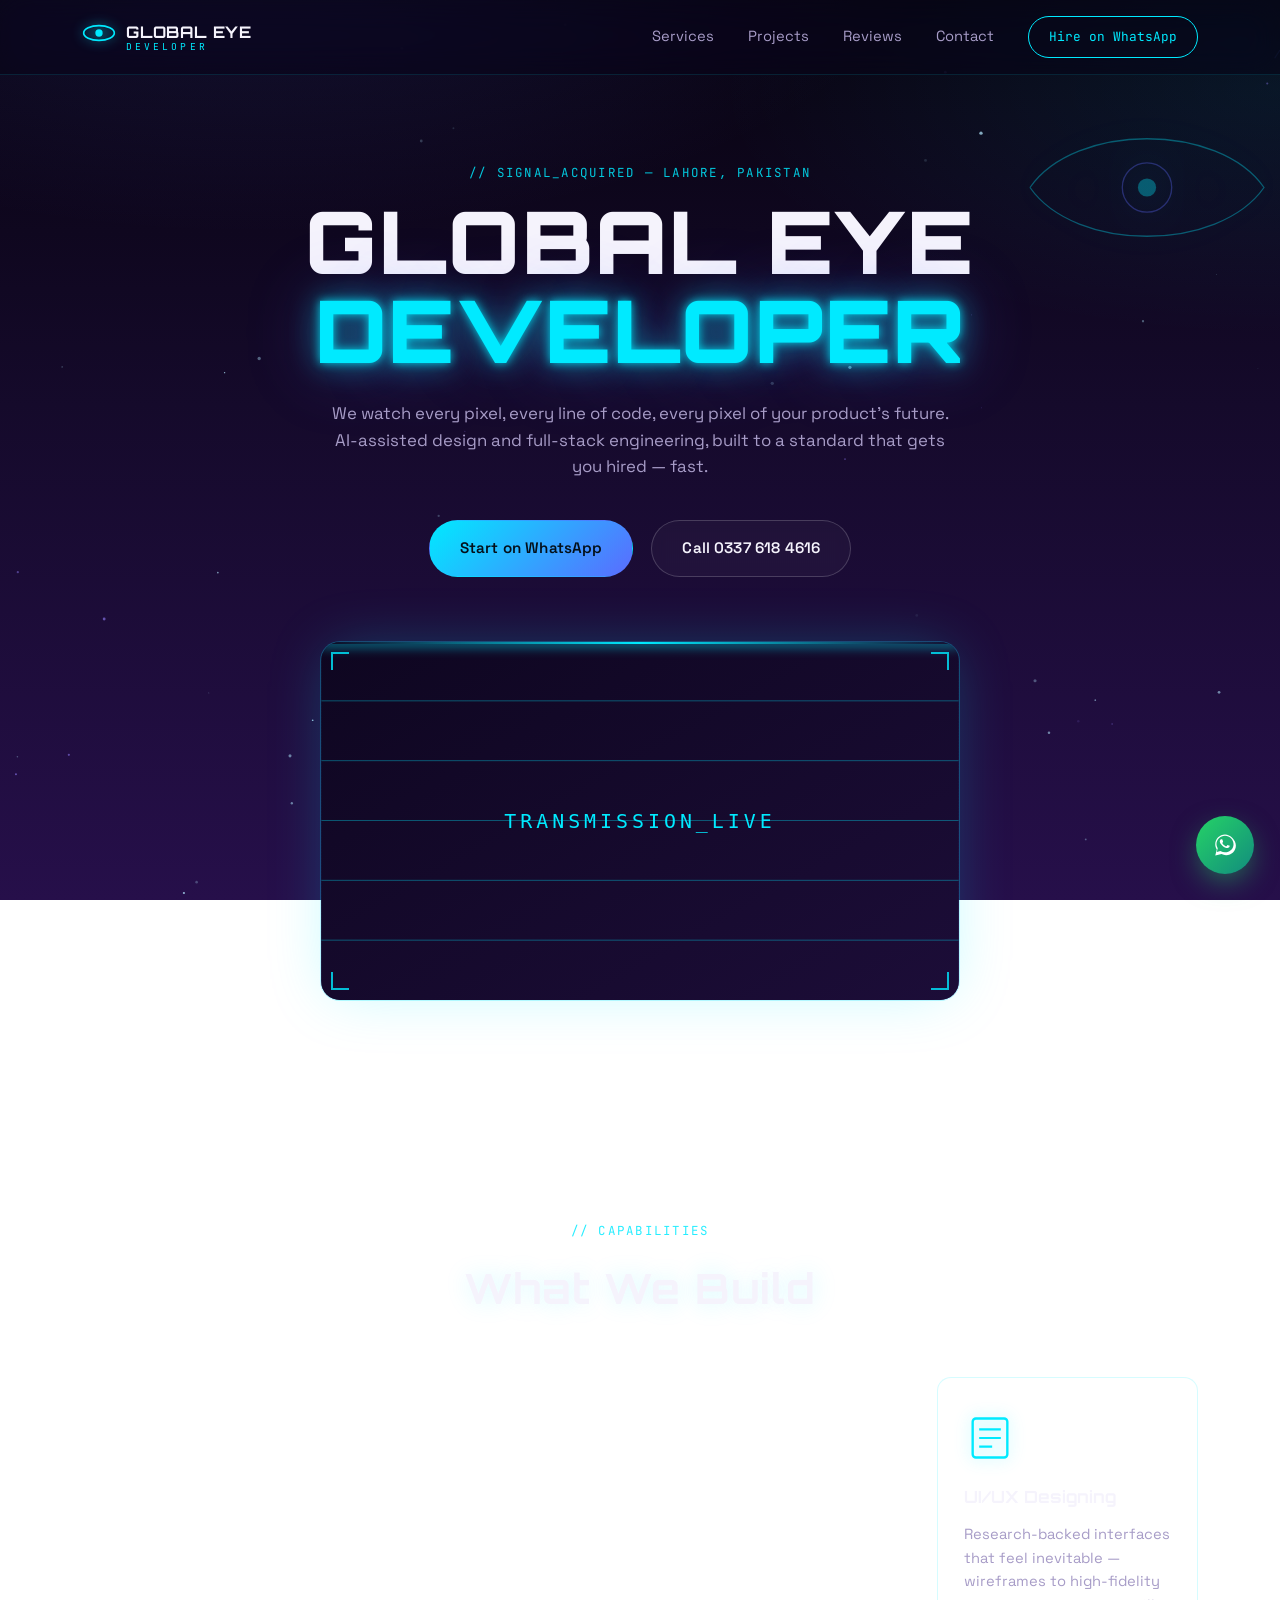
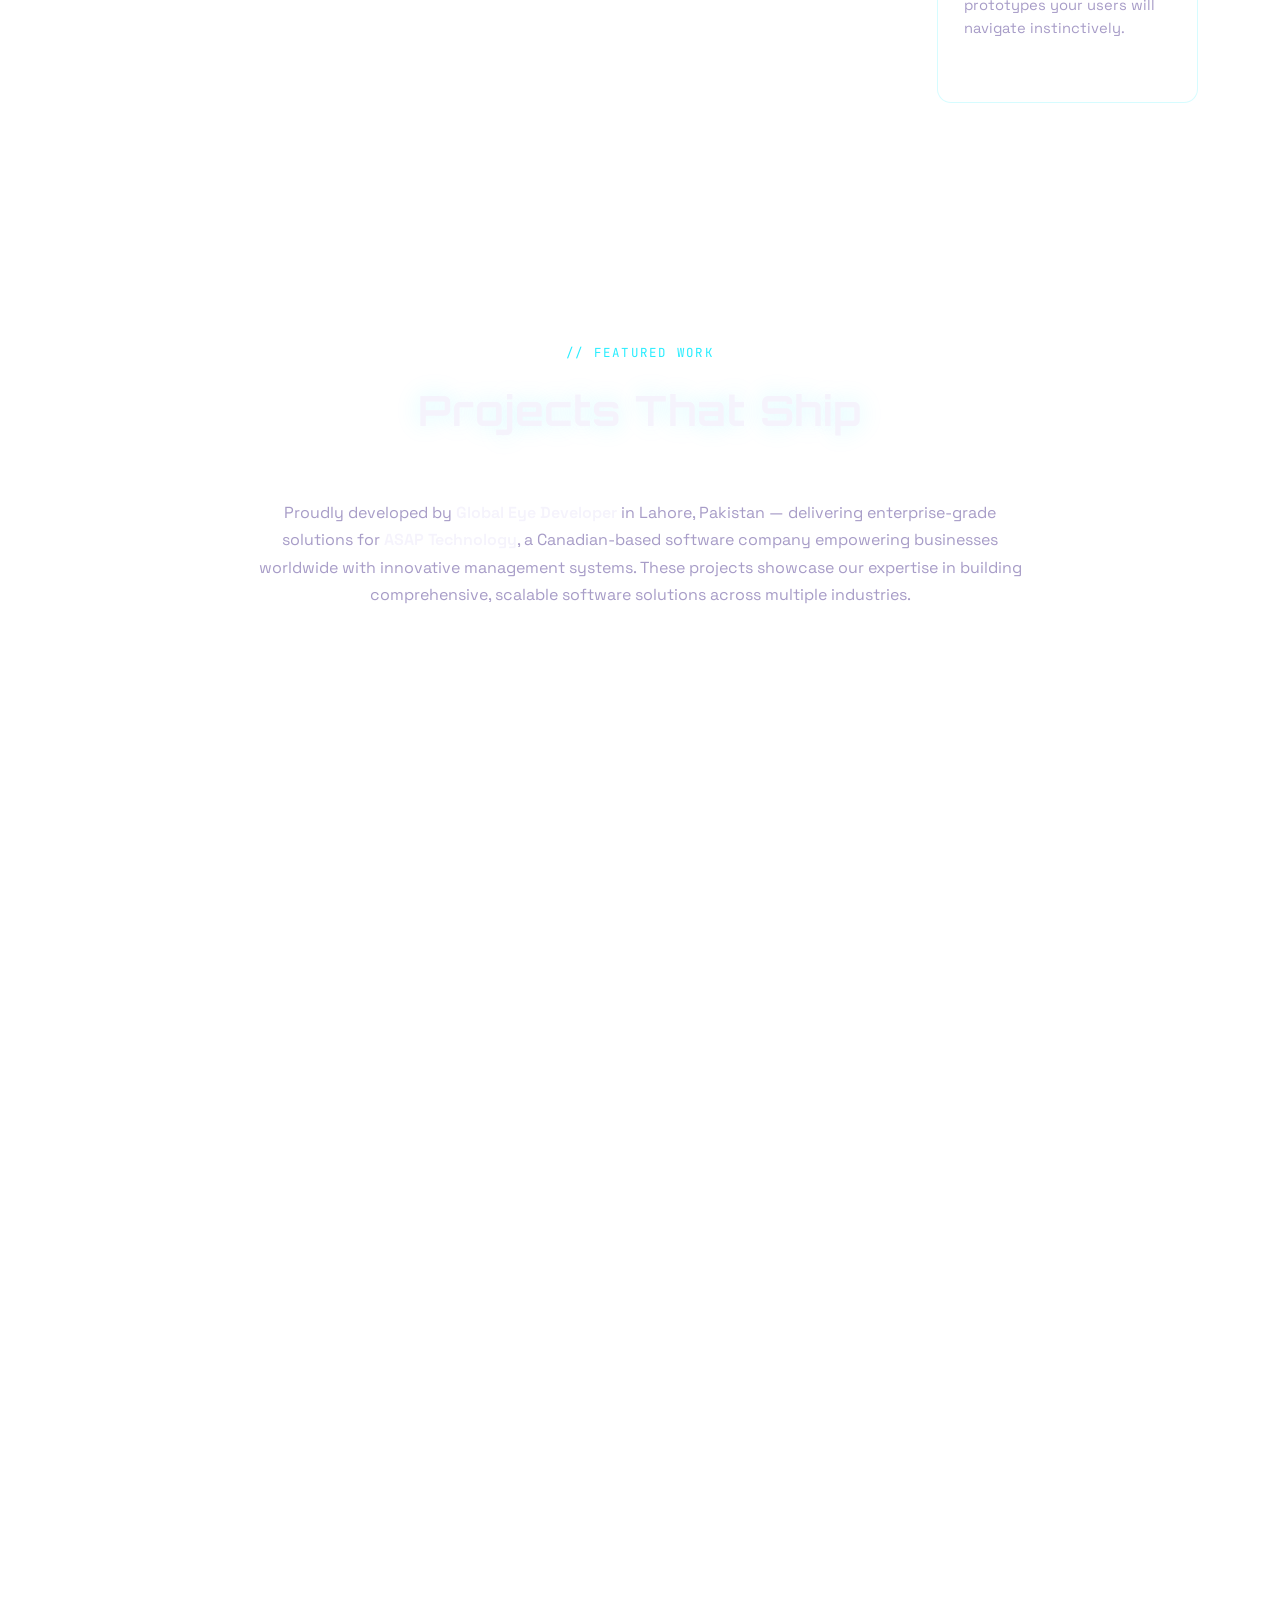
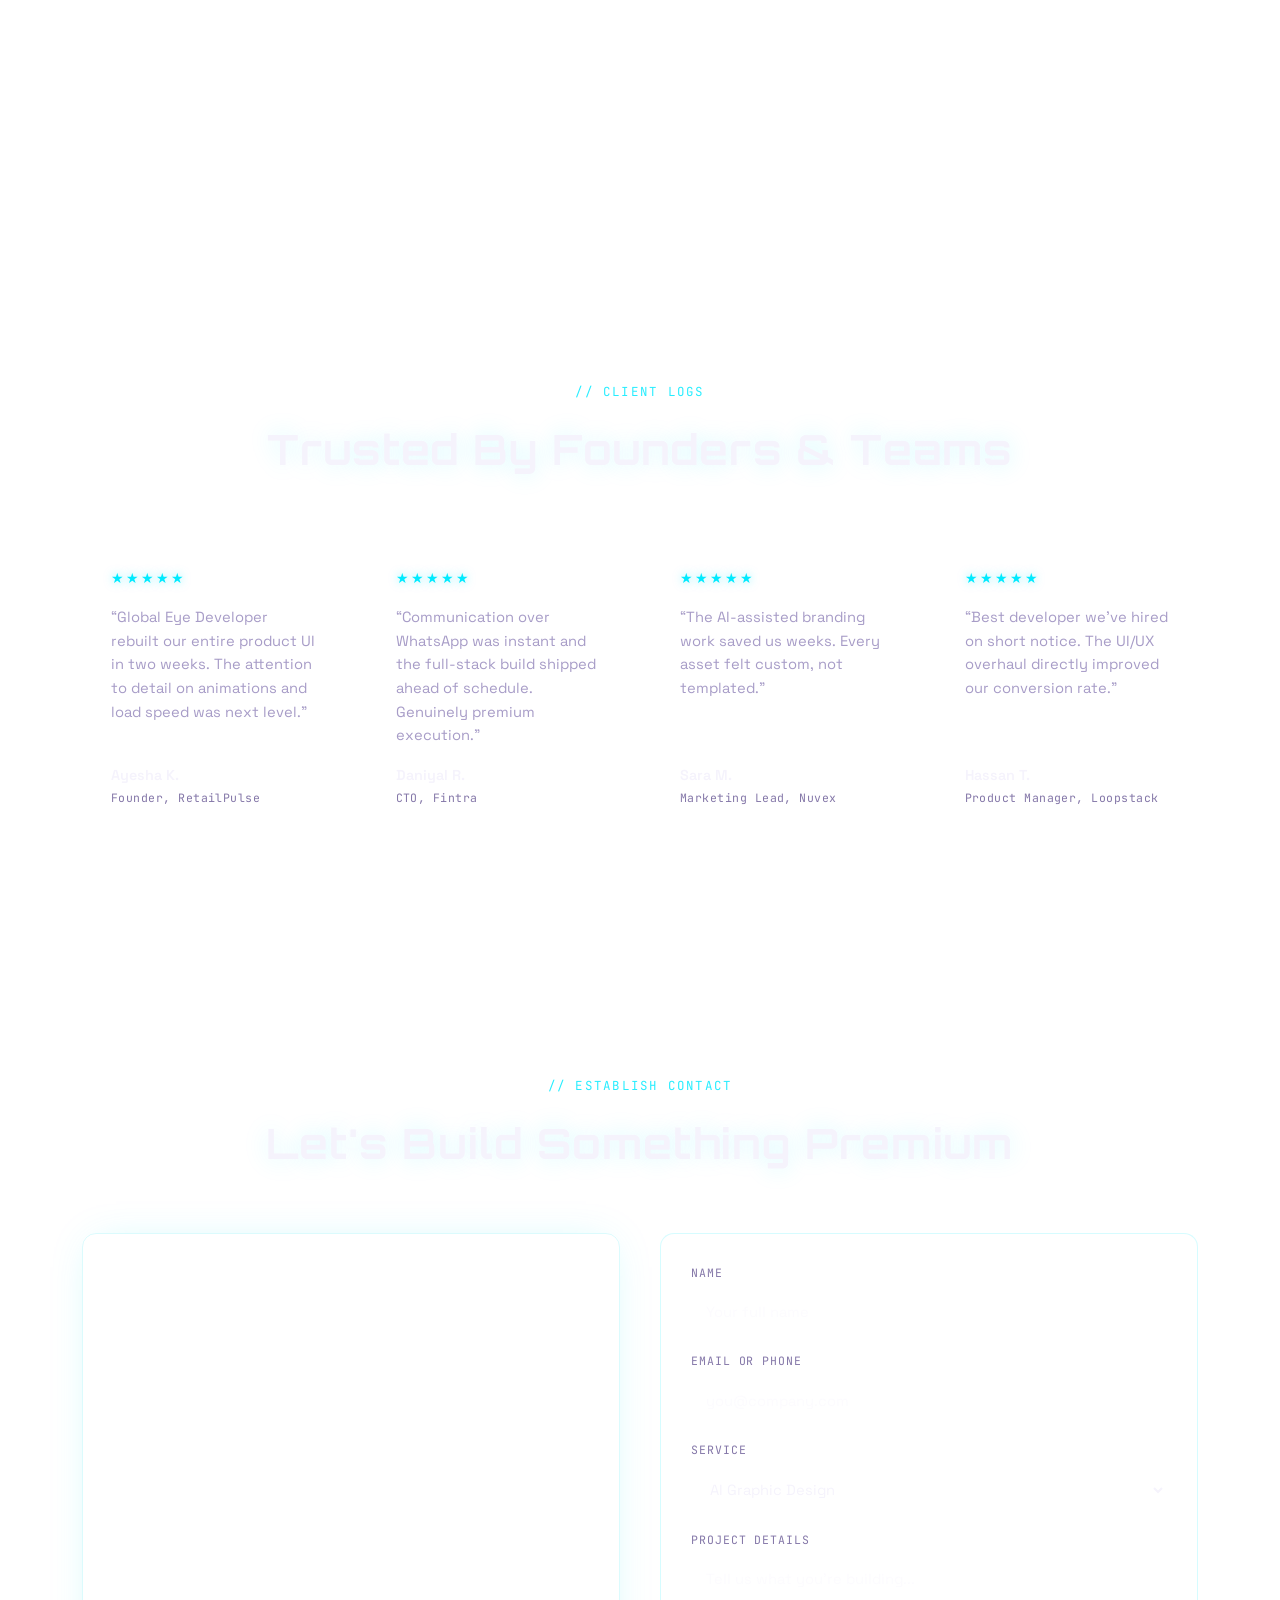
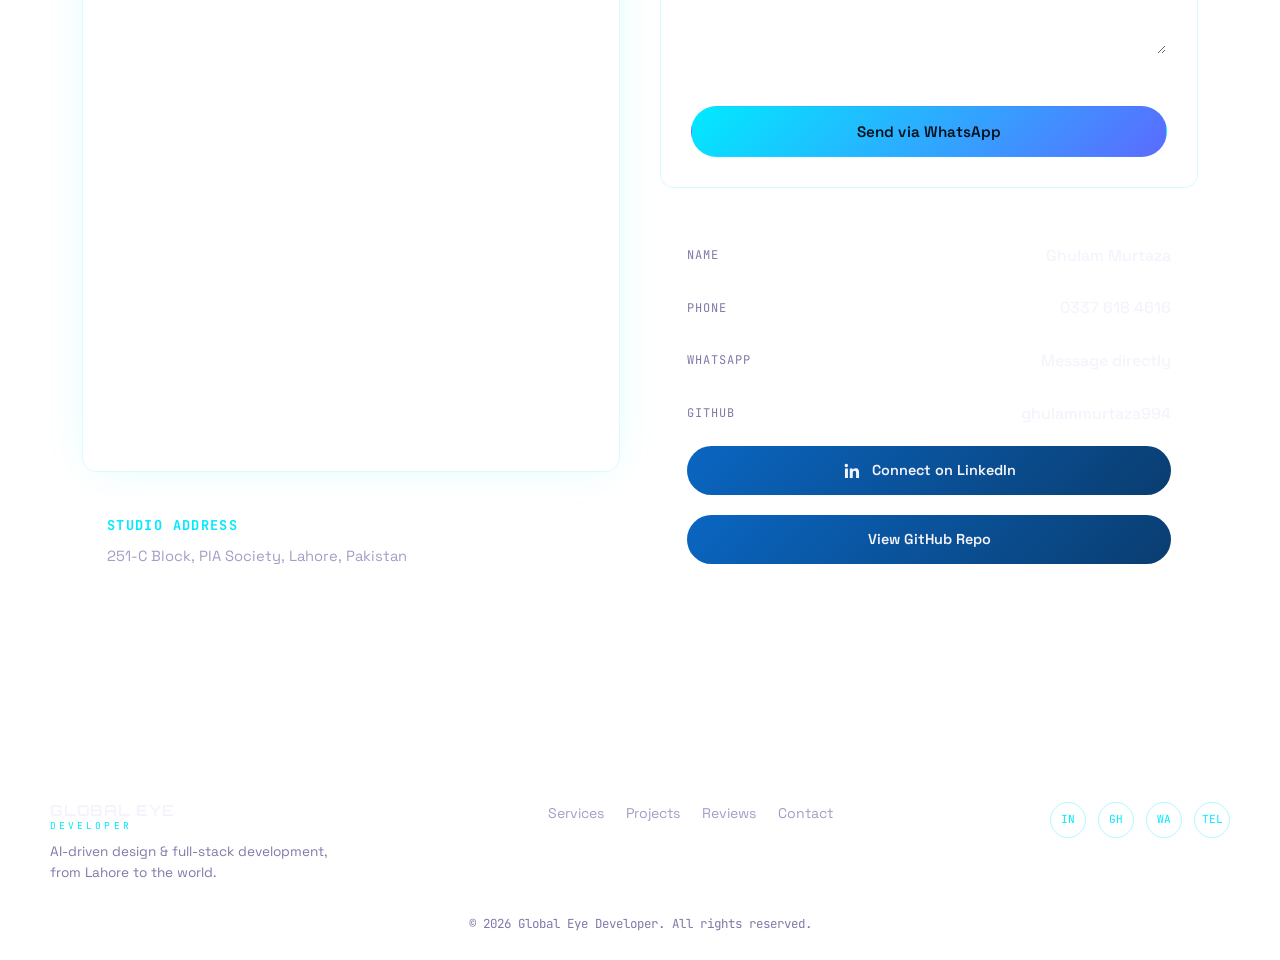
==== commit 4378bcc6: "fix: change mobile menu from side panel to dropdown" ====
--- a/index.html
+++ b/index.html
@@ -67,8 +67,6 @@
     <button class="nav-toggle" id="nav-toggle" aria-label="Toggle menu" aria-expanded="false">
       <span></span><span></span><span></span>
     </button>
-
-    <div class="nav-overlay" id="nav-overlay" aria-hidden="true"></div>
   </div>
 </header>
 
--- a/css/style.css
+++ b/css/style.css
@@ -865,22 +865,28 @@
   }
 
   .nav-links {
-    position: fixed;
-    top: 68px; right: 0;
-    height: calc(100vh - 68px);
-    width: min(78vw, 320px);
+    position: absolute;
+    top: 100%;
+    left: 0;
+    right: 0;
     background: rgba(9, 4, 20, 0.98);
     backdrop-filter: blur(20px);
     flex-direction: column;
-    align-items: flex-start;
-    padding: 40px 28px;
-    gap: 26px;
-    transform: translateX(100%);
-    transition: transform 0.4s var(--ease);
-    border-left: 1px solid rgba(0, 234, 255, 0.15);
+    align-items: center;
+    padding: 30px 20px;
+    gap: 20px;
+    max-height: 0;
+    overflow: hidden;
+    opacity: 0;
+    transition: max-height 0.4s var(--ease), opacity 0.3s var(--ease), padding 0.4s var(--ease);
+    border-bottom: 1px solid rgba(0, 234, 255, 0.15);
     z-index: 48;
   }
-  .nav-links.open { transform: translateX(0); }
+  .nav-links.open {
+    max-height: 500px;
+    opacity: 1;
+    padding: 30px 20px;
+  }
   .nav-toggle { display: flex; }
   .nav-cta { width: 100%; text-align: center; }
 
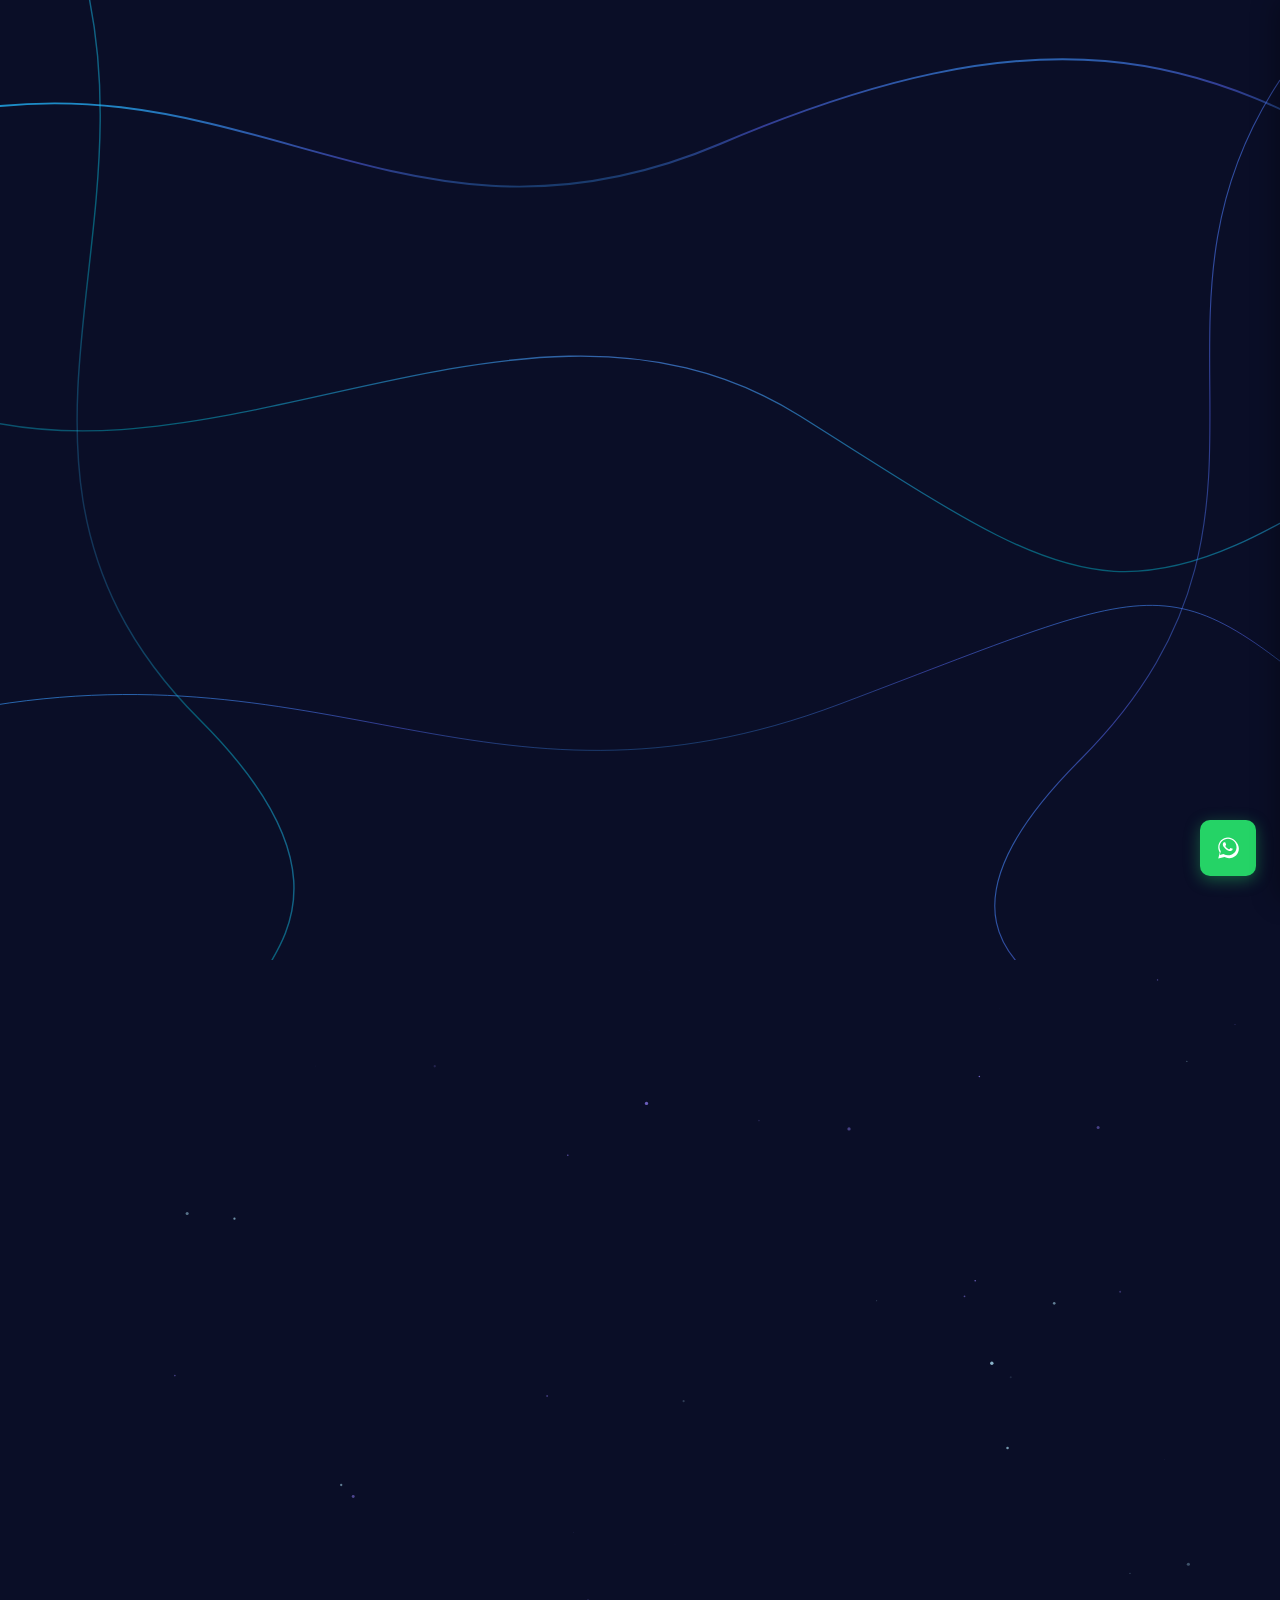
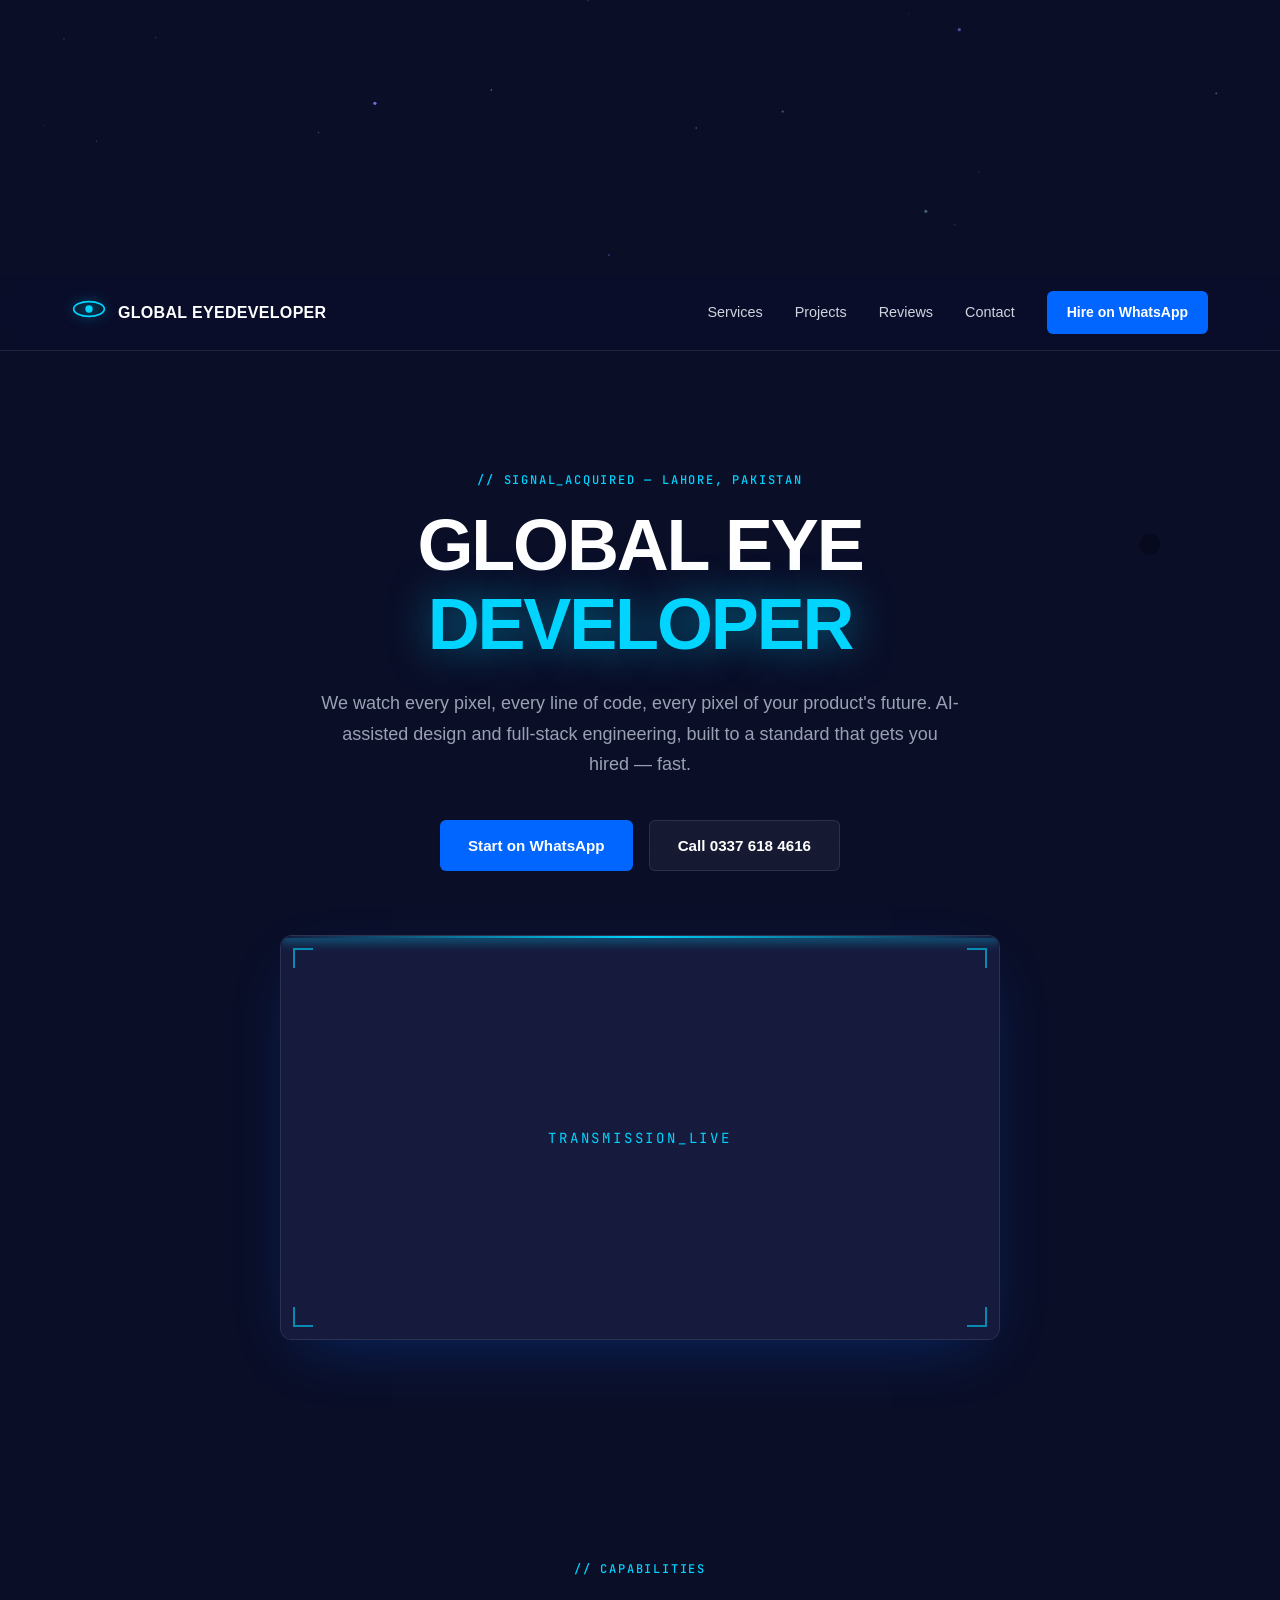
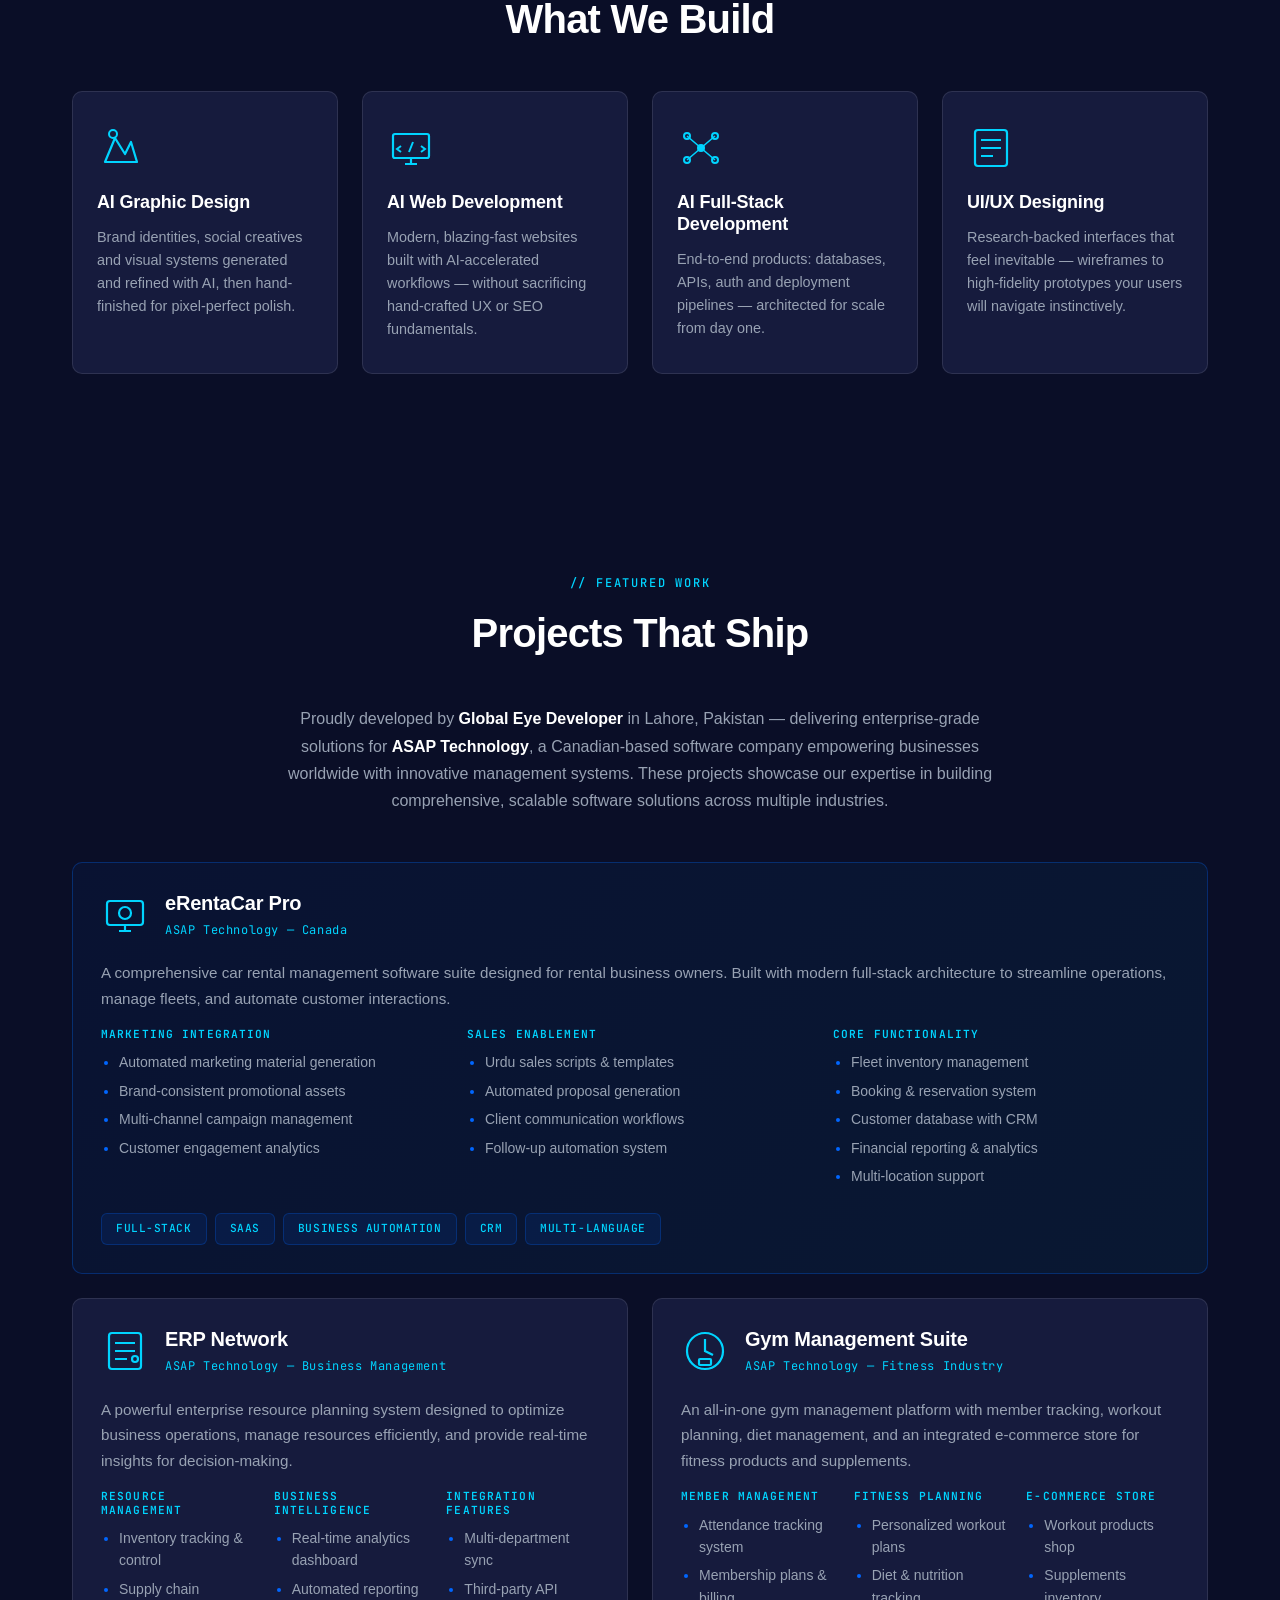
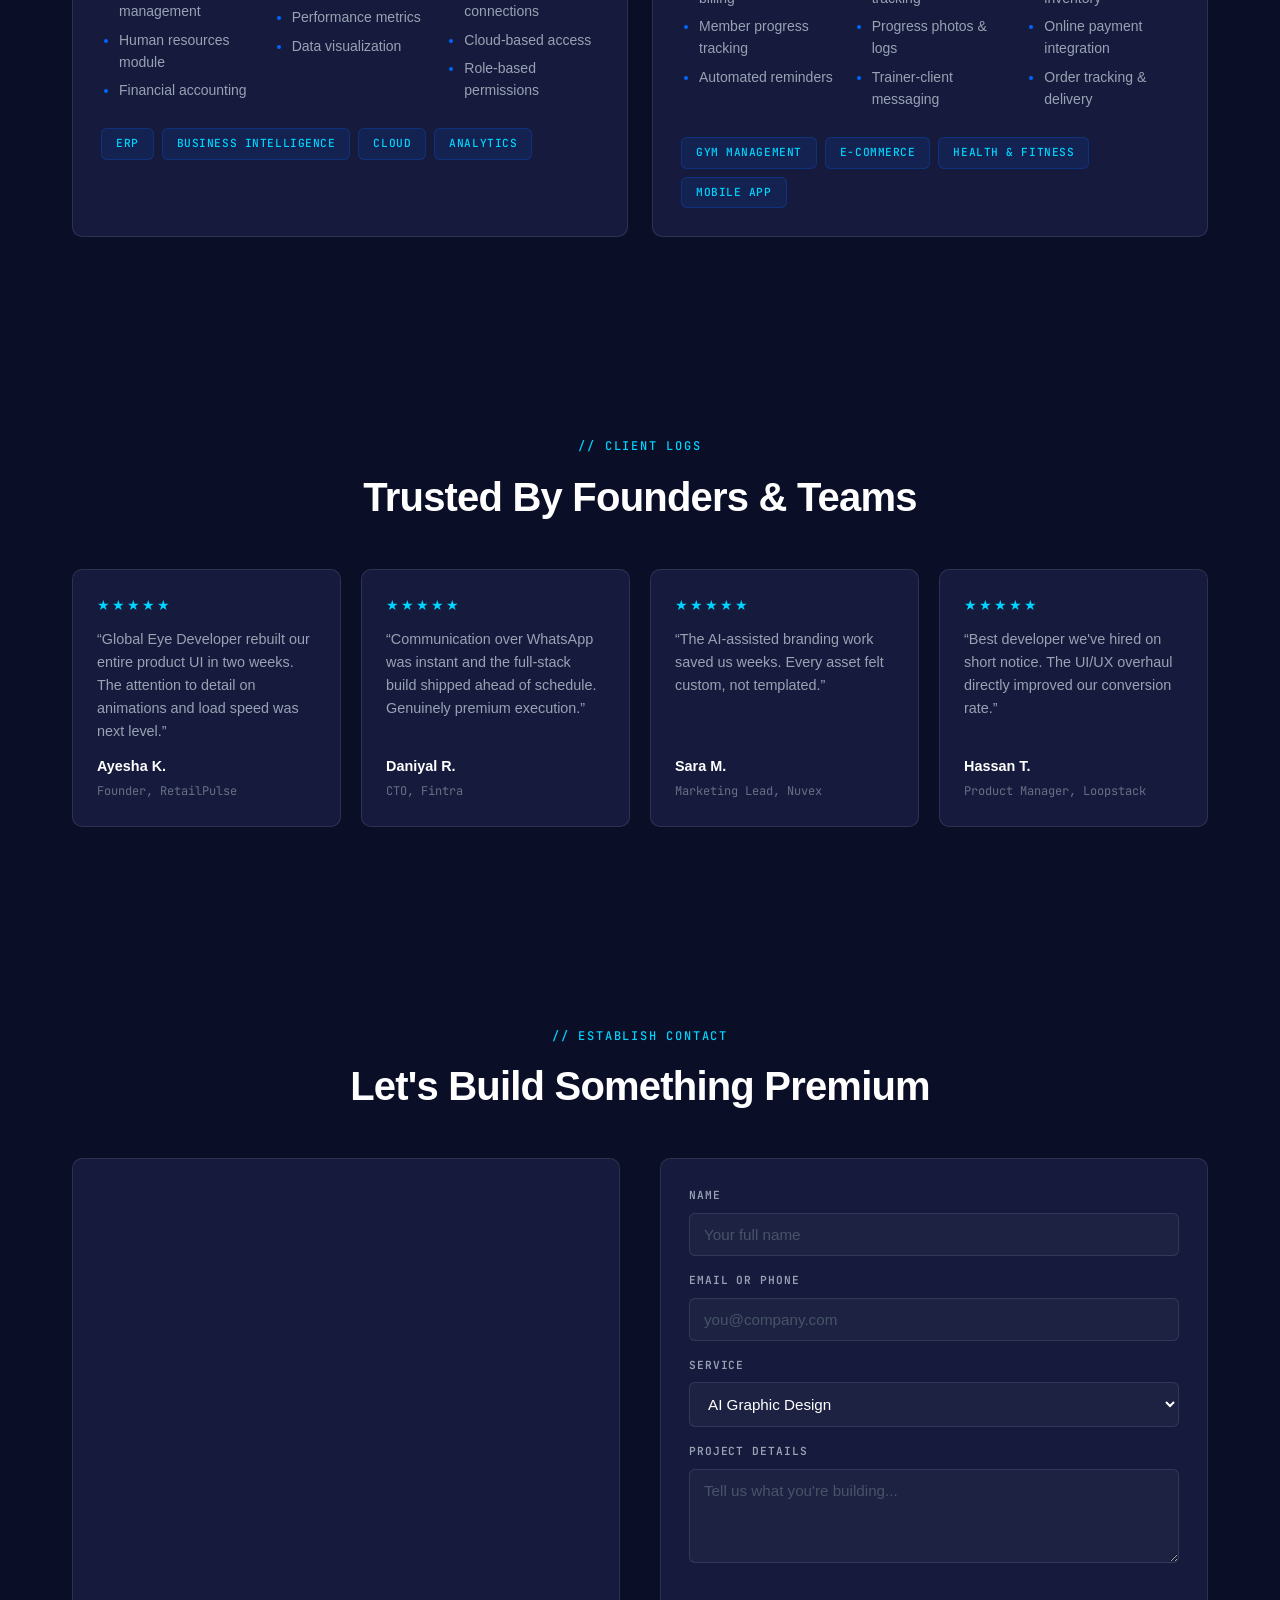
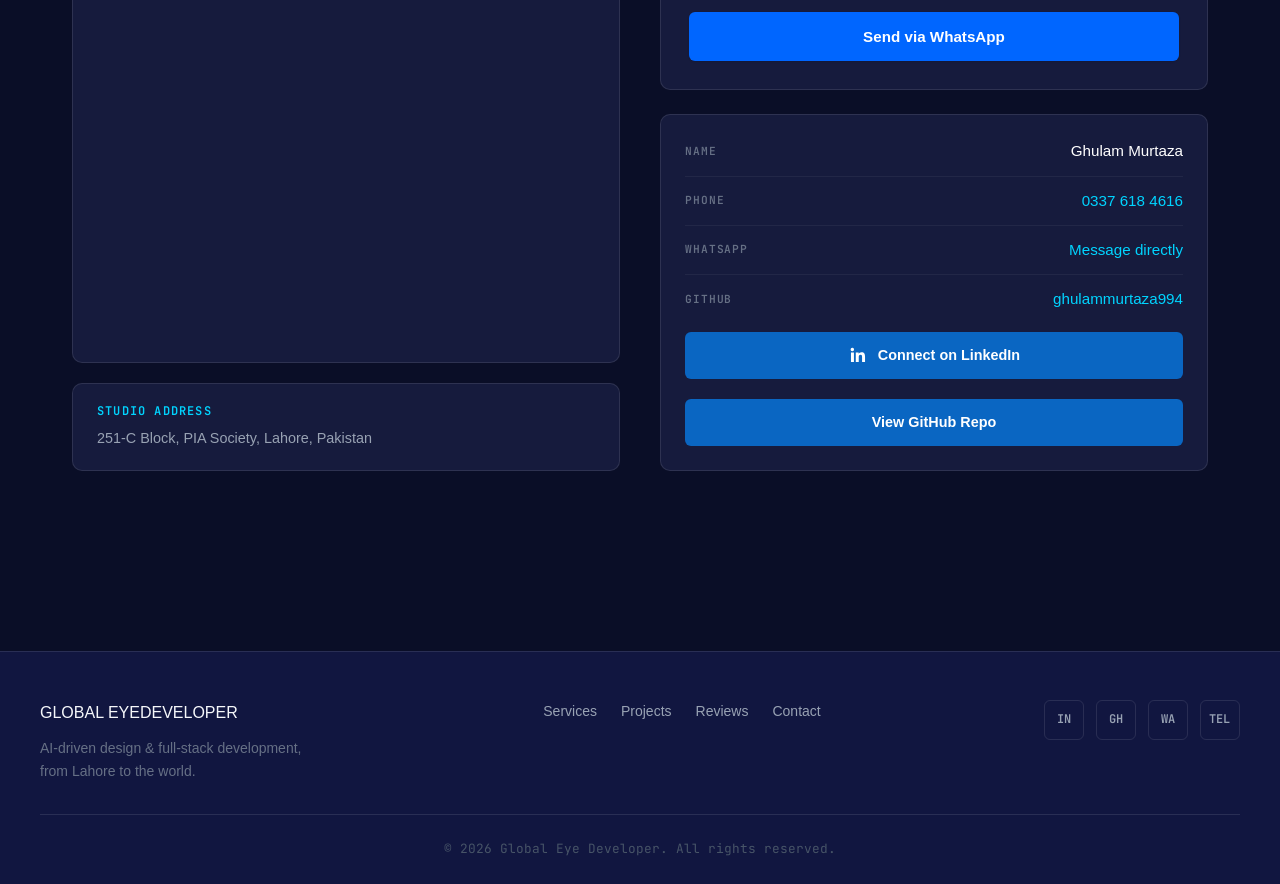
==== commit d5dda769: "feat: corporate flat design with side drawer navigation - Updated color scheme to professional tech " ====
--- a/index.html
+++ b/index.html
@@ -49,8 +49,8 @@
     <a href="#top" class="brand">
       <span class="brand-mark" aria-hidden="true">
         <svg viewBox="0 0 100 60" width="34" height="20">
-          <ellipse cx="50" cy="30" rx="46" ry="22" fill="none" stroke="var(--cyan)" stroke-width="5"/>
-          <circle cx="50" cy="30" r="11" fill="var(--cyan)"/>
+          <ellipse cx="50" cy="30" rx="46" ry="22" fill="none" stroke="var(--tech-cyan)" stroke-width="5"/>
+          <circle cx="50" cy="30" r="11" fill="var(--tech-cyan)"/>
         </svg>
       </span>
       <span class="brand-text">GLOBAL EYE<span class="brand-sub">DEVELOPER</span></span>
@@ -64,11 +64,34 @@
       <a href="https://wa.me/923376184616?text=Hi%20Global%20Eye%20Developer%2C%20I%20want%20to%20hire%20your%20services" target="_blank" rel="noopener" class="nav-cta magnetic">Hire on WhatsApp</a>
     </nav>
 
-    <button class="nav-toggle" id="nav-toggle" aria-label="Toggle menu" aria-expanded="false">
+    <button class="nav-toggle" id="nav-toggle" aria-label="Open menu" aria-expanded="false">
       <span></span><span></span><span></span>
     </button>
   </div>
 </header>
+
+<!-- Side Drawer Navigation -->
+<div class="drawer-overlay" id="drawer-overlay"></div>
+<aside class="side-drawer" id="side-drawer">
+  <div class="drawer-header">
+    <span class="drawer-brand">GLOBAL EYE DEVELOPER</span>
+    <button class="drawer-close" id="drawer-close" aria-label="Close menu">
+      <svg width="24" height="24" viewBox="0 0 24 24" fill="none" stroke="currentColor" stroke-width="2">
+        <line x1="18" y1="6" x2="6" y2="18"></line>
+        <line x1="6" y1="6" x2="18" y2="18"></line>
+      </svg>
+    </button>
+  </div>
+  <nav class="drawer-nav">
+    <a href="#services" class="drawer-link">Services</a>
+    <a href="#projects" class="drawer-link">Projects</a>
+    <a href="#reviews" class="drawer-link">Reviews</a>
+    <a href="#contact" class="drawer-link">Contact</a>
+  </nav>
+  <a href="https://wa.me/923376184616?text=Hi%20Global%20Eye%20Developer%2C%20I%20want%20to%20hire%20your%20services" target="_blank" rel="noopener" class="drawer-cta">
+    Hire on WhatsApp
+  </a>
+</aside>
 
 <main id="top">
 
--- a/css/style.css
+++ b/css/style.css
@@ -1,40 +1,46 @@
 /* =========================================================================
-   GLOBAL EYE DEVELOPER — design tokens
-   Palette: void black -> dark purple gradient, electric cyan + dark-blue
-   accents, crisp off-white type.
+   GLOBAL EYE DEVELOPER — Corporate Flat Design
+   Clean, professional tech aesthetic with Inter/Segoe UI fonts
    ========================================================================= */
 
 :root {
   /* --- color --- */
-  --bg-void:     #07030f;
-  --bg-purple-1: #150a2b;
-  --bg-purple-2: #260f4a;
-  --cyan:        #00eaff;
-  --cyan-dim:    #00b3c9;
-  --blue-accent: #5b6bff;
-  --white:       #f5f3fc;
-  --muted:       #a79cc7;
-  --muted-2:     #8477a8;
-  --card-bg:     rgba(255, 255, 255, 0.035);
-  --card-border: rgba(0, 234, 255, 0.16);
-  --danger:      #ff5d7a;
+  --bg-primary:     #0a0e27;
+  --bg-secondary:   #111640;
+  --bg-card:        #161b3d;
+  --tech-blue:      #0066ff;
+  --tech-blue-dark: #0052cc;
+  --tech-cyan:      #00d4ff;
+  --white:          #ffffff;
+  --gray-50:        #f8f9fa;
+  --gray-100:       #f5f7fa;
+  --gray-200:       #e4e7ec;
+  --gray-300:       #d0d5dd;
+  --gray-400:       #98a2b3;
+  --gray-500:       #667085;
+  --gray-600:       #475467;
+  --gray-700:       #344054;
+  --gray-800:       #1d2939;
+  --gray-900:       #101828;
+  --border:         rgba(255, 255, 255, 0.1);
+  --shadow:         rgba(0, 0, 0, 0.3);
 
   /* --- type --- */
-  --font-display: 'Orbitron', sans-serif;
-  --font-body:    'Space Grotesk', sans-serif;
-  --font-mono:    'JetBrains Mono', monospace;
+  --font-display: 'Inter', -apple-system, BlinkMacSystemFont, 'Segoe UI', sans-serif;
+  --font-body:    'Inter', -apple-system, BlinkMacSystemFont, 'Segoe UI', sans-serif;
+  --font-mono:    'JetBrains Mono', 'Courier New', monospace;
 
   /* --- layout --- */
-  --container: 1180px;
-  --radius-lg: 20px;
-  --radius-md: 14px;
-  --radius-sm: 8px;
-
-  --ease: cubic-bezier(0.16, 1, 0.3, 1);
+  --container: 1200px;
+  --radius-lg: 12px;
+  --radius-md: 10px;
+  --radius-sm: 6px;
+
+  --ease: cubic-bezier(0.4, 0, 0.2, 1);
 }
 
 /* =========================================================================
-   Reset
+   Reset & Base
    ========================================================================= */
 
 *, *::before, *::after { box-sizing: border-box; }
@@ -42,83 +48,48 @@
 
 body {
   margin: 0;
-  background:
-    radial-gradient(ellipse 90% 60% at 20% -10%, rgba(91, 107, 255, 0.16), transparent 60%),
-    radial-gradient(ellipse 80% 50% at 100% 10%, rgba(0, 234, 255, 0.08), transparent 55%),
-    linear-gradient(180deg, var(--bg-void) 0%, var(--bg-purple-1) 45%, var(--bg-purple-2) 100%);
-  background-attachment: fixed;
-  color: var(--white);
+  background: var(--bg-primary);
+  color: var(--gray-100);
   font-family: var(--font-body);
+  font-size: 16px;
   line-height: 1.6;
   -webkit-font-smoothing: antialiased;
+  -moz-osx-font-smoothing: grayscale;
   overflow-x: hidden;
 }
 
-h1, h2, h3 { font-family: var(--font-display); margin: 0; letter-spacing: 0.02em; }
+h1, h2, h3, h4, h5, h6 {
+  font-family: var(--font-display);
+  margin: 0;
+  letter-spacing: -0.02em;
+  line-height: 1.2;
+}
+
 p { margin: 0; }
 a { color: inherit; text-decoration: none; }
 ul { margin: 0; padding: 0; list-style: none; }
 img, video { max-width: 100%; display: block; }
-button { font-family: inherit; }
+button { font-family: inherit; cursor: pointer; }
 
 a:focus-visible,
 button:focus-visible,
 input:focus-visible,
 textarea:focus-visible,
 select:focus-visible {
-  outline: 2px solid var(--cyan);
+  outline: 2px solid var(--tech-blue);
   outline-offset: 3px;
   border-radius: 4px;
 }
 
-::selection { background: var(--cyan); color: var(--bg-void); }
+::selection { background: var(--tech-blue); color: var(--white); }
 
 /* Scrollbar */
 ::-webkit-scrollbar { width: 10px; }
-::-webkit-scrollbar-track { background: var(--bg-void); }
-::-webkit-scrollbar-thumb { background: linear-gradient(var(--cyan), var(--blue-accent)); border-radius: 10px; }
+::-webkit-scrollbar-track { background: var(--bg-primary); }
+::-webkit-scrollbar-thumb { background: linear-gradient(var(--tech-blue), var(--tech-cyan)); border-radius: 10px; }
 
 /* =========================================================================
-   Ambient background layers
-   ========================================================================= */
-
-.bg-layer {
-  position: fixed;
-  inset: 0;
-  z-index: 0;
-  pointer-events: none;
-  opacity: 0.55;
-}
-
-.bg-lines { width: 100%; height: 100%; }
-
-.flow-line {
-  stroke-dasharray: 12 2400;
-  stroke-dashoffset: 0;
-  animation: flow 22s linear infinite;
-  filter: drop-shadow(0 0 6px rgba(0, 234, 255, 0.35));
-}
-.flow-line.delay-1 { animation-delay: -4s; animation-duration: 26s; }
-.flow-line.delay-2 { animation-delay: -9s; animation-duration: 30s; }
-.flow-line.delay-3 { animation-delay: -14s; animation-duration: 24s; }
-.flow-line.delay-4 { animation-delay: -18s; animation-duration: 28s; }
-
-@keyframes flow {
-  0%   { stroke-dashoffset: 0; }
-  100% { stroke-dashoffset: -2400; }
-}
-
-#fx-canvas {
-  position: fixed;
-  inset: 0;
-  width: 100vw;
-  height: 100vh;
-  z-index: 2;
-  pointer-events: none;
-}
-
-/* =========================================================================
-   Shared layout helpers
+   Layout Helpers
    ========================================================================= */
 
 main, .navbar, footer { position: relative; z-index: 3; }
@@ -126,68 +97,80 @@
 section {
   max-width: var(--container);
   margin: 0 auto;
-  padding: 120px 32px;
+  padding: 100px 32px;
 }
 
 .eyebrow {
   font-family: var(--font-mono);
-  font-size: 0.78rem;
-  letter-spacing: 0.18em;
-  color: var(--cyan);
+  font-size: 0.75rem;
+  font-weight: 500;
+  letter-spacing: 0.15em;
+  color: var(--tech-cyan);
   text-transform: uppercase;
-  margin-bottom: 14px;
-  opacity: 0.85;
+  margin-bottom: 16px;
 }
 .eyebrow.center { text-align: center; }
 
 .section-title {
-  font-size: clamp(1.8rem, 3.4vw, 2.6rem);
-  color: var(--white);
-  margin-bottom: 56px;
-  text-shadow: 0 0 24px rgba(0, 234, 255, 0.18);
+  font-size: clamp(1.75rem, 3.5vw, 2.5rem);
+  font-weight: 700;
+  color: var(--white);
+  margin-bottom: 48px;
+  letter-spacing: -0.02em;
 }
 .section-title.center { text-align: center; }
 
-/* Buttons ---------------------------------------------------------------- */
+/* =========================================================================
+   Buttons — Clean Corporate Style
+   ========================================================================= */
 
 .btn {
-  position: relative;
   display: inline-flex;
   align-items: center;
   justify-content: center;
   gap: 8px;
-  padding: 15px 30px;
-  border-radius: 999px;
+  padding: 14px 28px;
+  border-radius: var(--radius-sm);
   font-family: var(--font-body);
   font-weight: 600;
   font-size: 0.95rem;
-  letter-spacing: 0.01em;
+  line-height: 1.4;
   cursor: pointer;
-  border: 1px solid transparent;
-  transition: transform 0.35s var(--ease), box-shadow 0.35s var(--ease), background 0.35s var(--ease), border-color 0.35s var(--ease);
-  isolation: isolate;
+  border: none;
+  transition: all 0.2s ease;
+  text-decoration: none;
 }
 
 .btn-primary {
-  background: linear-gradient(135deg, var(--cyan), var(--blue-accent));
-  color: #04101a;
-  box-shadow: 0 0 0 rgba(0, 234, 255, 0);
+  background: var(--tech-blue);
+  color: var(--white);
+  box-shadow: 0 1px 2px rgba(0, 0, 0, 0.1);
 }
 .btn-primary:hover {
-  transform: translateY(-2px);
-  box-shadow: 0 10px 30px -8px rgba(0, 234, 255, 0.55);
+  background: var(--tech-blue-dark);
+  transform: translateY(-1px);
+  box-shadow: 0 4px 12px rgba(0, 102, 255, 0.3);
+}
+
+.btn-secondary {
+  background: transparent;
+  color: var(--white);
+  border: 1px solid var(--border);
+}
+.btn-secondary:hover {
+  background: rgba(255, 255, 255, 0.05);
+  border-color: var(--tech-cyan);
 }
 
 .btn-ghost {
-  background: rgba(255, 255, 255, 0.03);
-  color: var(--white);
-  border-color: rgba(255, 255, 255, 0.18);
-  backdrop-filter: blur(6px);
+  background: rgba(255, 255, 255, 0.05);
+  color: var(--white);
+  border: 1px solid var(--border);
+  backdrop-filter: blur(10px);
 }
 .btn-ghost:hover {
-  border-color: var(--cyan);
-  color: var(--cyan);
-  transform: translateY(-2px);
+  background: rgba(255, 255, 255, 0.08);
+  border-color: var(--gray-400);
 }
 
 .btn-block { width: 100%; }
@@ -199,11 +182,11 @@
 .navbar {
   position: sticky;
   top: 0;
-  z-index: 50;
-  backdrop-filter: blur(16px) saturate(140%);
-  -webkit-backdrop-filter: blur(16px) saturate(140%);
-  background: rgba(9, 4, 20, 0.55);
-  border-bottom: 1px solid rgba(0, 234, 255, 0.12);
+  z-index: 100;
+  backdrop-filter: blur(20px) saturate(180%);
+  -webkit-backdrop-filter: blur(20px) saturate(180%);
+  background: rgba(10, 14, 39, 0.8);
+  border-bottom: 1px solid var(--border);
 }
 
 .nav-inner {
@@ -215,56 +198,59 @@
   justify-content: space-between;
 }
 
-.brand { display: flex; align-items: center; gap: 10px; }
-.brand-mark { filter: drop-shadow(0 0 6px rgba(0, 234, 255, 0.7)); }
-
-.brand-text {
+.brand {
+  display: flex;
+  align-items: center;
+  gap: 12px;
   font-family: var(--font-display);
   font-weight: 700;
   font-size: 1rem;
-  letter-spacing: 0.05em;
-  color: var(--white);
-  display: flex;
-  flex-direction: column;
-  line-height: 1.15;
-}
-.brand-text.small { font-size: 0.95rem; margin-bottom: 10px; }
-.brand-sub {
-  font-family: var(--font-mono);
-  font-size: 0.6rem;
-  font-weight: 400;
-  color: var(--cyan);
-  letter-spacing: 0.32em;
-}
-
-.nav-links { display: flex; align-items: center; gap: 34px; }
+  color: var(--white);
+  letter-spacing: 0.02em;
+}
+.brand-mark { filter: drop-shadow(0 0 6px rgba(0, 234, 255, 0.5)); }
+
+.nav-links {
+  display: flex;
+  align-items: center;
+  gap: 32px;
+}
+
 .nav-link {
-  font-size: 0.92rem;
-  color: var(--muted);
+  font-size: 0.9rem;
+  font-weight: 500;
+  color: var(--gray-300);
+  transition: color 0.2s ease;
   position: relative;
-  transition: color 0.25s var(--ease);
-}
+}
+.nav-link:hover { color: var(--white); }
 .nav-link::after {
   content: '';
   position: absolute;
-  left: 0; bottom: -6px;
-  width: 0; height: 1px;
-  background: var(--cyan);
-  transition: width 0.3s var(--ease);
-}
-.nav-link:hover { color: var(--white); }
+  bottom: -4px;
+  left: 0;
+  width: 0;
+  height: 2px;
+  background: var(--tech-blue);
+  transition: width 0.2s ease;
+}
 .nav-link:hover::after { width: 100%; }
 
 .nav-cta {
-  font-family: var(--font-mono);
-  font-size: 0.8rem;
+  font-family: var(--font-body);
+  font-size: 0.875rem;
+  font-weight: 600;
   padding: 10px 20px;
-  border-radius: 999px;
-  border: 1px solid var(--cyan);
-  color: var(--cyan);
-  transition: all 0.3s var(--ease);
-}
-.nav-cta:hover { background: var(--cyan); color: #04101a; box-shadow: 0 0 22px rgba(0, 234, 255, 0.5); }
+  border-radius: var(--radius-sm);
+  background: var(--tech-blue);
+  color: var(--white);
+  transition: all 0.2s ease;
+}
+.nav-cta:hover {
+  background: var(--tech-blue-dark);
+  transform: translateY(-1px);
+  box-shadow: 0 4px 12px rgba(0, 102, 255, 0.3);
+}
 
 .nav-toggle {
   display: none;
@@ -273,12 +259,127 @@
   background: none;
   border: none;
   cursor: pointer;
-  padding: 6px;
-}
-.nav-toggle span { width: 22px; height: 2px; background: var(--white); border-radius: 2px; transition: transform 0.3s var(--ease), opacity 0.3s var(--ease); }
-.nav-toggle[aria-expanded="true"] span:nth-child(1) { transform: translateY(7px) rotate(45deg); }
-.nav-toggle[aria-expanded="true"] span:nth-child(2) { opacity: 0; }
-.nav-toggle[aria-expanded="true"] span:nth-child(3) { transform: translateY(-7px) rotate(-45deg); }
+  padding: 8px;
+}
+.nav-toggle span {
+  width: 24px;
+  height: 2px;
+  background: var(--white);
+  border-radius: 2px;
+  transition: all 0.3s ease;
+}
+.nav-toggle[aria-expanded="true"] span:nth-child(1) {
+  transform: translateY(7px) rotate(45deg);
+}
+.nav-toggle[aria-expanded="true"] span:nth-child(2) {
+  opacity: 0;
+}
+.nav-toggle[aria-expanded="true"] span:nth-child(3) {
+  transform: translateY(-7px) rotate(-45deg);
+}
+
+/* =========================================================================
+   Side Drawer Navigation
+   ========================================================================= */
+
+.side-drawer {
+  position: fixed;
+  top: 0;
+  right: 0;
+  width: min(320px, 85vw);
+  height: 100vh;
+  background: var(--bg-secondary);
+  border-left: 1px solid var(--border);
+  z-index: 200;
+  transform: translateX(100%);
+  transition: transform 0.3s cubic-bezier(0.4, 0, 0.2, 1);
+  overflow-y: auto;
+  box-shadow: -4px 0 24px rgba(0, 0, 0, 0.3);
+}
+
+.side-drawer.open {
+  transform: translateX(0);
+}
+
+.drawer-header {
+  display: flex;
+  align-items: center;
+  justify-content: space-between;
+  padding: 24px;
+  border-bottom: 1px solid var(--border);
+}
+
+.drawer-brand {
+  font-family: var(--font-display);
+  font-weight: 700;
+  font-size: 1rem;
+  color: var(--white);
+}
+
+.drawer-close {
+  background: none;
+  border: none;
+  color: var(--gray-400);
+  cursor: pointer;
+  padding: 4px;
+  display: flex;
+  align-items: center;
+  justify-content: center;
+  transition: color 0.2s ease;
+}
+.drawer-close:hover { color: var(--white); }
+
+.drawer-nav {
+  display: flex;
+  flex-direction: column;
+  padding: 24px;
+  gap: 8px;
+}
+
+.drawer-link {
+  display: block;
+  padding: 12px 16px;
+  color: var(--gray-300);
+  font-size: 1rem;
+  font-weight: 500;
+  border-radius: var(--radius-sm);
+  transition: all 0.2s ease;
+}
+.drawer-link:hover {
+  background: rgba(255, 255, 255, 0.05);
+  color: var(--white);
+}
+
+.drawer-cta {
+  margin: 24px;
+  padding: 14px 24px;
+  background: var(--tech-blue);
+  color: var(--white);
+  border-radius: var(--radius-sm);
+  text-align: center;
+  font-weight: 600;
+  transition: all 0.2s ease;
+}
+.drawer-cta:hover {
+  background: var(--tech-blue-dark);
+}
+
+/* Drawer overlay */
+.drawer-overlay {
+  position: fixed;
+  inset: 0;
+  background: rgba(0, 0, 0, 0.5);
+  backdrop-filter: blur(4px);
+  z-index: 150;
+  opacity: 0;
+  visibility: hidden;
+  transition: all 0.3s ease;
+}
+
+.drawer-overlay.active {
+  opacity: 1;
+  visibility: visible;
+}
 
 /* =========================================================================
    Hero
@@ -286,116 +387,121 @@
 
 .hero {
   position: relative;
-  padding-top: 88px;
-  padding-bottom: 100px;
+  padding-top: 120px;
+  padding-bottom: 120px;
   text-align: center;
-  overflow: visible;
-}
-
-.hero-inner { max-width: 880px; margin: 0 auto; }
+  overflow: hidden;
+}
+
+.hero-inner {
+  max-width: 900px;
+  margin: 0 auto;
+  position: relative;
+  z-index: 2;
+}
 
 .hero-title {
-  font-size: clamp(2.6rem, 8vw, 5.4rem);
-  line-height: 1.02;
-  font-weight: 900;
-  color: var(--white);
-  margin-bottom: 26px;
+  font-size: clamp(2.5rem, 7vw, 4.5rem);
+  font-weight: 800;
+  color: var(--white);
+  margin-bottom: 24px;
+  letter-spacing: -0.03em;
+  line-height: 1.1;
 }
 .hero-title .line { display: block; }
 .hero-title .glow-strong {
-  color: var(--cyan);
-  text-shadow:
-    0 0 10px rgba(0, 234, 255, 0.85),
-    0 0 30px rgba(0, 234, 255, 0.55),
-    0 0 70px rgba(91, 107, 255, 0.45);
-  animation: flicker 5.5s ease-in-out infinite;
-}
-
-@keyframes flicker {
-  0%, 92%, 100% { opacity: 1; }
-  93% { opacity: 0.7; }
-  94% { opacity: 1; }
-  95% { opacity: 0.85; }
-  96% { opacity: 1; }
+  color: var(--tech-cyan);
+  text-shadow: 0 0 40px rgba(0, 212, 255, 0.5);
 }
 
 .hero-sub {
-  max-width: 620px;
+  max-width: 640px;
   margin: 0 auto 40px;
-  color: var(--muted);
-  font-size: 1.05rem;
+  color: var(--gray-400);
+  font-size: 1.125rem;
+  line-height: 1.7;
 }
 
 .hero-cta-row {
   display: flex;
   justify-content: center;
-  gap: 18px;
+  gap: 16px;
   flex-wrap: wrap;
   margin-bottom: 64px;
 }
 
 .hero-video-frame {
   position: relative;
-  max-width: 640px;
+  max-width: 720px;
   margin: 0 auto;
   aspect-ratio: 16 / 9;
   border-radius: var(--radius-lg);
   overflow: hidden;
-  background: linear-gradient(160deg, rgba(0, 234, 255, 0.08), rgba(91, 107, 255, 0.08));
-  border: 1px solid rgba(0, 234, 255, 0.25);
-  box-shadow: 0 0 60px -10px rgba(0, 234, 255, 0.25), inset 0 0 40px rgba(91, 107, 255, 0.12);
-}
-
-.hero-video { width: 100%; height: 100%; object-fit: cover; }
+  background: var(--bg-card);
+  border: 1px solid var(--border);
+  box-shadow: 0 20px 60px -20px rgba(0, 102, 255, 0.3);
+}
+
+.hero-video {
+  width: 100%;
+  height: 100%;
+  object-fit: cover;
+}
 
 .hero-video-glitch-fallback {
-  position: absolute; inset: 0;
-  display: flex; align-items: center; justify-content: center;
-  background:
-    repeating-linear-gradient(180deg, rgba(0,234,255,0.05) 0px, rgba(0,234,255,0.05) 1px, transparent 1px, transparent 3px),
-    linear-gradient(135deg, #0e0620, #1c0d38);
+  position: absolute;
+  inset: 0;
+  display: flex;
+  align-items: center;
+  justify-content: center;
+  background: var(--bg-card);
   font-family: var(--font-mono);
-  color: var(--cyan);
-  letter-spacing: 0.3em;
-  font-size: 0.75rem;
-  opacity: 0.9;
-  z-index: -1;
+  color: var(--tech-cyan);
+  letter-spacing: 0.2em;
+  font-size: 0.875rem;
 }
 
 .hero-video-scan {
-  position: absolute; left: 0; right: 0; height: 2px;
-  background: linear-gradient(90deg, transparent, var(--cyan), transparent);
-  box-shadow: 0 0 12px 2px rgba(0, 234, 255, 0.7);
-  animation: scan 3.2s linear infinite;
+  position: absolute;
+  left: 0;
+  right: 0;
+  height: 2px;
+  background: linear-gradient(90deg, transparent, var(--tech-cyan), transparent);
+  box-shadow: 0 0 12px 2px rgba(0, 212, 255, 0.6);
+  animation: scan 3s linear infinite;
   z-index: 2;
 }
-@keyframes scan { 0% { top: 0%; } 100% { top: 100%; } }
+@keyframes scan {
+  0% { top: 0%; }
+  100% { top: 100%; }
+}
 
 .frame-corner {
-  position: absolute; width: 18px; height: 18px;
-  border: 2px solid var(--cyan);
-  opacity: 0.8;
-}
-.frame-corner.tl { top: 10px; left: 10px; border-right: none; border-bottom: none; }
-.frame-corner.tr { top: 10px; right: 10px; border-left: none; border-bottom: none; }
-.frame-corner.bl { bottom: 10px; left: 10px; border-right: none; border-top: none; }
-.frame-corner.br { bottom: 10px; right: 10px; border-left: none; border-top: none; }
+  position: absolute;
+  width: 20px;
+  height: 20px;
+  border: 2px solid var(--tech-cyan);
+  opacity: 0.6;
+}
+.frame-corner.tl { top: 12px; left: 12px; border-right: none; border-bottom: none; }
+.frame-corner.tr { top: 12px; right: 12px; border-left: none; border-bottom: none; }
+.frame-corner.bl { bottom: 12px; left: 12px; border-right: none; border-top: none; }
+.frame-corner.br { bottom: 12px; right: 12px; border-left: none; border-top: none; }
 
 .hero-eye {
   position: absolute;
-  top: 4%;
-  right: -4%;
-  width: 260px;
-  opacity: 0.35;
+  top: 10%;
+  right: -5%;
+  width: 300px;
+  opacity: 0.25;
   pointer-events: none;
-  filter: drop-shadow(0 0 20px rgba(0, 234, 255, 0.5));
 }
 .eye-outline { stroke-dasharray: 900; animation: draw 8s var(--ease) infinite alternate; }
 @keyframes draw { 0% { stroke-dashoffset: 900; } 100% { stroke-dashoffset: 0; } }
 .eye-iris { animation: pulse-ring 3.4s ease-in-out infinite; transform-origin: 200px 110px; }
 .eye-pupil { animation: pupil-glow 3.4s ease-in-out infinite; }
 @keyframes pulse-ring { 0%, 100% { r: 38; } 50% { r: 32; } }
-@keyframes pupil-glow { 0%, 100% { filter: drop-shadow(0 0 4px var(--cyan)); } 50% { filter: drop-shadow(0 0 16px var(--cyan)); } }
+@keyframes pupil-glow { 0%, 100% { filter: drop-shadow(0 0 4px var(--tech-cyan)); } 50% { filter: drop-shadow(0 0 16px var(--tech-cyan)); } }
 
 /* =========================================================================
    Services
@@ -409,64 +515,68 @@
 
 .service-card {
   position: relative;
-  padding: 34px 26px;
+  padding: 32px 24px;
   border-radius: var(--radius-md);
-  background: var(--card-bg);
-  border: 1px solid var(--card-border);
-  backdrop-filter: blur(10px);
-  cursor: pointer;
-  transition: transform 0.4s var(--ease), border-color 0.4s var(--ease), box-shadow 0.4s var(--ease);
+  background: var(--bg-card);
+  border: 1px solid var(--border);
+  transition: all 0.3s ease;
   overflow: hidden;
 }
 
 .service-card::before {
   content: '';
-  position: absolute; inset: -1px;
-  background: radial-gradient(240px circle at var(--mx, 50%) var(--my, 0%), rgba(0, 234, 255, 0.16), transparent 60%);
+  position: absolute;
+  inset: 0;
+  background: radial-gradient(circle at var(--mx, 50%) var(--my, 0%), rgba(0, 102, 255, 0.1), transparent 60%);
   opacity: 0;
-  transition: opacity 0.4s var(--ease);
+  transition: opacity 0.3s ease;
   pointer-events: none;
 }
-.service-card:hover::before,
-.service-card:focus-visible::before { opacity: 1; }
-
-.service-card:hover,
-.service-card:focus-visible {
-  transform: translateY(-6px);
-  border-color: rgba(0, 234, 255, 0.6);
-  box-shadow: 0 18px 40px -14px rgba(0, 234, 255, 0.35);
+
+.service-card:hover::before { opacity: 1; }
+
+.service-card:hover {
+  transform: translateY(-4px);
+  border-color: var(--tech-blue);
+  box-shadow: 0 12px 32px -8px rgba(0, 102, 255, 0.25);
 }
 
 .card-icon {
-  width: 52px; height: 52px;
-  color: var(--cyan);
+  width: 48px;
+  height: 48px;
+  color: var(--tech-cyan);
   margin-bottom: 20px;
-  filter: drop-shadow(0 0 8px rgba(0, 234, 255, 0.4));
 }
 .card-icon svg { width: 100%; height: 100%; }
 
 .service-card h3 {
-  font-size: 1.05rem;
+  font-size: 1.125rem;
+  font-weight: 600;
   color: var(--white);
   margin-bottom: 12px;
-  letter-spacing: 0;
-}
-.service-card p { color: var(--muted); font-size: 0.92rem; }
+  letter-spacing: -0.01em;
+}
+
+.service-card p {
+  color: var(--gray-400);
+  font-size: 0.9rem;
+  line-height: 1.6;
+}
 
 /* =========================================================================
    Projects
    ========================================================================= */
 
 .projects-section {
-  padding-top: 120px;
-  padding-bottom: 120px;
+  padding-top: 100px;
+  padding-bottom: 100px;
 }
 
 .projects-intro {
-  max-width: 780px;
-  margin: 0 auto 50px;
+  max-width: 720px;
+  margin: 0 auto 48px;
   text-align: center;
-  color: var(--muted);
+  color: var(--gray-400);
   font-size: 1rem;
   line-height: 1.7;
 }
@@ -479,84 +589,82 @@
 .projects-grid {
   display: grid;
   grid-template-columns: repeat(2, 1fr);
-  gap: 28px;
+  gap: 24px;
 }
 
 .project-card {
   position: relative;
-  padding: 32px 28px;
+  padding: 28px;
   border-radius: var(--radius-md);
-  background: rgba(255, 255, 255, 0.05);
-  border: 1px solid rgba(0, 234, 255, 0.25);
-  backdrop-filter: blur(10px);
-  transition: transform 0.4s var(--ease), border-color 0.4s var(--ease), box-shadow 0.4s var(--ease);
+  background: var(--bg-card);
+  border: 1px solid var(--border);
+  transition: all 0.3s ease;
   overflow: hidden;
 }
 
 .project-card::before {
   content: '';
-  position: absolute; inset: -1px;
-  background: radial-gradient(280px circle at var(--mx, 50%) var(--my, 0%), rgba(0, 234, 255, 0.18), transparent 60%);
+  position: absolute;
+  inset: 0;
+  background: radial-gradient(circle at var(--mx, 50%) var(--my, 0%), rgba(0, 102, 255, 0.08), transparent 60%);
   opacity: 0;
-  transition: opacity 0.4s var(--ease);
+  transition: opacity 0.3s ease;
   pointer-events: none;
 }
 
-.project-card:hover::before,
-.project-card:focus-visible::before { opacity: 1; }
-
-.project-card:hover,
-.project-card:focus-visible {
-  transform: translateY(-6px);
-  border-color: rgba(0, 234, 255, 0.6);
-  box-shadow: 0 18px 40px -14px rgba(0, 234, 255, 0.35);
+.project-card:hover::before { opacity: 1; }
+
+.project-card:hover {
+  transform: translateY(-4px);
+  border-color: var(--tech-blue);
+  box-shadow: 0 12px 32px -8px rgba(0, 102, 255, 0.25);
 }
 
 .project-card.featured {
   grid-column: 1 / -1;
-  border-color: rgba(0, 234, 255, 0.3);
-  background: linear-gradient(135deg, rgba(0, 234, 255, 0.05), rgba(91, 107, 255, 0.05));
+  border-color: rgba(0, 102, 255, 0.3);
+  background: linear-gradient(135deg, rgba(0, 102, 255, 0.05), rgba(0, 212, 255, 0.05));
 }
 
 .project-header {
   display: flex;
   align-items: flex-start;
-  gap: 18px;
-  margin-bottom: 22px;
+  gap: 16px;
+  margin-bottom: 20px;
 }
 
 .project-icon {
-  width: 52px; height: 52px;
-  color: var(--cyan);
-  filter: drop-shadow(0 0 8px rgba(0, 234, 255, 0.4));
+  width: 48px;
+  height: 48px;
+  color: var(--tech-cyan);
   flex-shrink: 0;
 }
-
 .project-icon svg { width: 100%; height: 100%; }
 
 .project-meta h3 {
-  font-size: 1.3rem;
+  font-size: 1.25rem;
+  font-weight: 600;
   color: var(--white);
   margin-bottom: 6px;
-  letter-spacing: 0;
+  letter-spacing: -0.01em;
 }
 
 .project-company {
   font-family: var(--font-mono);
-  font-size: 0.78rem;
-  color: var(--cyan);
-  letter-spacing: 0.06em;
+  font-size: 0.75rem;
+  color: var(--tech-cyan);
+  letter-spacing: 0.05em;
   margin: 0;
 }
 
 .project-body {
   display: flex;
   flex-direction: column;
-  gap: 20px;
+  gap: 16px;
 }
 
 .project-description {
-  color: var(--muted);
+  color: var(--gray-400);
   font-size: 0.95rem;
   line-height: 1.7;
 }
@@ -569,8 +677,9 @@
 
 .detail-group h4 {
   font-family: var(--font-mono);
-  font-size: 0.75rem;
-  color: var(--cyan);
+  font-size: 0.7rem;
+  font-weight: 600;
+  color: var(--tech-cyan);
   letter-spacing: 0.1em;
   text-transform: uppercase;
   margin-bottom: 10px;
@@ -579,38 +688,38 @@
 .detail-group ul {
   list-style: disc;
   padding-left: 18px;
-  color: var(--muted);
-  font-size: 0.88rem;
+  color: var(--gray-400);
+  font-size: 0.875rem;
   line-height: 1.6;
 }
 
 .detail-group li { margin-bottom: 6px; }
-.detail-group li::marker { color: var(--cyan); }
+.detail-group li::marker { color: var(--tech-blue); }
 
 .project-tags {
   display: flex;
   flex-wrap: wrap;
-  gap: 10px;
+  gap: 8px;
   margin-top: 4px;
 }
 
 .tag {
   padding: 6px 14px;
-  border-radius: 999px;
-  background: rgba(0, 234, 255, 0.08);
-  border: 1px solid rgba(0, 234, 255, 0.25);
-  color: var(--cyan);
+  border-radius: var(--radius-sm);
+  background: rgba(0, 102, 255, 0.1);
+  border: 1px solid rgba(0, 102, 255, 0.25);
+  color: var(--tech-cyan);
   font-family: var(--font-mono);
-  font-size: 0.72rem;
-  letter-spacing: 0.06em;
+  font-size: 0.7rem;
+  font-weight: 500;
+  letter-spacing: 0.05em;
   text-transform: uppercase;
-  transition: all 0.3s var(--ease);
+  transition: all 0.2s ease;
 }
 
 .tag:hover {
-  background: rgba(0, 234, 255, 0.15);
-  border-color: var(--cyan);
-  box-shadow: 0 0 14px rgba(0, 234, 255, 0.3);
+  background: rgba(0, 102, 255, 0.15);
+  border-color: var(--tech-blue);
 }
 
 /* =========================================================================
@@ -620,33 +729,62 @@
 .reviews-track {
   display: grid;
   grid-template-columns: repeat(4, 1fr);
-  gap: 22px;
+  gap: 20px;
 }
 
 .review-card {
-  padding: 28px;
+  padding: 24px;
   border-radius: var(--radius-md);
-  background: var(--card-bg);
-  border: 1px solid rgba(255, 255, 255, 0.08);
-  backdrop-filter: blur(10px);
+  background: var(--bg-card);
+  border: 1px solid var(--border);
   display: flex;
   flex-direction: column;
-  gap: 16px;
-}
-
-.stars { color: var(--cyan); letter-spacing: 2px; font-size: 0.9rem; text-shadow: 0 0 10px rgba(0, 234, 255, 0.5); }
-.review-card p { color: var(--muted); font-size: 0.92rem; flex-grow: 1; }
-
-.reviewer { display: flex; flex-direction: column; gap: 2px; }
+  gap: 12px;
+  transition: all 0.2s ease;
+}
+
+.review-card:hover {
+  border-color: rgba(0, 102, 255, 0.3);
+  transform: translateY(-2px);
+}
+
+.stars {
+  color: var(--tech-cyan);
+  letter-spacing: 2px;
+  font-size: 0.875rem;
+}
+.review-card p {
+  color: var(--gray-400);
+  font-size: 0.9rem;
+  line-height: 1.6;
+  flex-grow: 1;
+}
+
+.reviewer { display: flex; flex-direction: column; gap: 4px; }
 .reviewer-name { color: var(--white); font-weight: 600; font-size: 0.9rem; }
-.reviewer-role { color: var(--muted-2); font-family: var(--font-mono); font-size: 0.72rem; letter-spacing: 0.04em; }
-
-.reviews-dots { display: none; justify-content: center; gap: 8px; margin-top: 28px; }
-.reviews-dots .dot { width: 7px; height: 7px; border-radius: 50%; background: rgba(255,255,255,0.2); transition: background 0.3s var(--ease); }
-.reviews-dots .dot.active { background: var(--cyan); box-shadow: 0 0 8px rgba(0,234,255,0.7); }
+.reviewer-role { color: var(--gray-500); font-family: var(--font-mono); font-size: 0.75rem; }
+
+.reviews-dots {
+  display: none;
+  justify-content: center;
+  gap: 8px;
+  margin-top: 24px;
+}
+.reviews-dots .dot {
+  width: 8px;
+  height: 8px;
+  border-radius: 50%;
+  background: var(--gray-700);
+  cursor: pointer;
+  transition: all 0.2s ease;
+}
+.reviews-dots .dot.active {
+  background: var(--tech-blue);
+  box-shadow: 0 0 8px rgba(0, 102, 255, 0.6);
+}
 
 /* =========================================================================
-   Contact + footer
+   Contact + Footer
    ========================================================================= */
 
 .contact-grid {
@@ -663,189 +801,228 @@
   min-height: 320px;
   border-radius: var(--radius-md);
   overflow: hidden;
-  border: 1px solid var(--card-border);
-  filter: grayscale(0.25) saturate(1.1);
-  box-shadow: 0 0 40px -14px rgba(0, 234, 255, 0.25);
+  border: 1px solid var(--border);
+  background: var(--bg-card);
 }
 
 .address-block {
-  padding: 22px 24px;
+  padding: 20px 24px;
   border-radius: var(--radius-md);
-  background: var(--card-bg);
-  border: 1px solid rgba(255, 255, 255, 0.08);
-}
-.address-block h3 { font-size: 0.85rem; color: var(--cyan); font-family: var(--font-mono); letter-spacing: 0.1em; margin-bottom: 8px; text-transform: uppercase; }
-.address-block p { color: var(--muted); font-size: 0.92rem; }
-
-.contact-right { display: flex; flex-direction: column; gap: 28px; }
+  background: var(--bg-card);
+  border: 1px solid var(--border);
+}
+.address-block h3 {
+  font-family: var(--font-mono);
+  font-size: 0.75rem;
+  font-weight: 600;
+  color: var(--tech-cyan);
+  letter-spacing: 0.1em;
+  text-transform: uppercase;
+  margin-bottom: 8px;
+}
+.address-block p { color: var(--gray-400); font-size: 0.9rem; }
+
+.contact-right { display: flex; flex-direction: column; gap: 24px; }
 
 .contact-form {
-  padding: 30px;
+  padding: 28px;
   border-radius: var(--radius-md);
-  background: var(--card-bg);
-  border: 1px solid var(--card-border);
+  background: var(--bg-card);
+  border: 1px solid var(--border);
   display: flex;
   flex-direction: column;
-  gap: 18px;
+  gap: 16px;
 }
 
 .field { display: flex; flex-direction: column; gap: 8px; }
-.field label { font-family: var(--font-mono); font-size: 0.72rem; letter-spacing: 0.08em; color: var(--muted-2); text-transform: uppercase; }
+.field label {
+  font-family: var(--font-mono);
+  font-size: 0.7rem;
+  font-weight: 600;
+  letter-spacing: 0.08em;
+  color: var(--gray-400);
+  text-transform: uppercase;
+}
 
 .field input, .field select, .field textarea {
-  background: rgba(255, 255, 255, 0.04);
-  border: 1px solid rgba(255, 255, 255, 0.12);
+  background: rgba(255, 255, 255, 0.03);
+  border: 1px solid var(--border);
   border-radius: var(--radius-sm);
   padding: 12px 14px;
   color: var(--white);
   font-family: var(--font-body);
-  font-size: 0.92rem;
-  transition: border-color 0.3s var(--ease), background 0.3s var(--ease);
+  font-size: 0.95rem;
+  transition: all 0.2s ease;
   resize: vertical;
 }
-.field input::placeholder, .field textarea::placeholder { color: rgba(245, 243, 252, 0.35); }
+.field input::placeholder, .field textarea::placeholder { color: var(--gray-600); }
 .field input:focus, .field select:focus, .field textarea:focus {
-  border-color: var(--cyan);
-  background: rgba(0, 234, 255, 0.05);
   outline: none;
-}
-.field select { 
-  color-scheme: dark; 
-  background-color: rgba(255, 255, 255, 0.04);
-}
-
+  border-color: var(--tech-blue);
+  background: rgba(0, 102, 255, 0.05);
+}
+.field select {
+  color-scheme: dark;
+  background-color: rgba(255, 255, 255, 0.03);
+}
 .field select option {
-  background: #150a2b;
-  color: var(--white);
-}
-
-.field select option:checked {
-  background: rgba(0, 234, 255, 0.15);
-  color: var(--cyan);
-}
-
-.field select:focus option {
-  background: #150a2b;
-}
-
-.form-status { font-size: 0.82rem; min-height: 1.1em; color: var(--muted); }
-.form-status.error { color: var(--danger); }
-.form-status.success { color: var(--cyan); }
+  background: var(--bg-secondary);
+  color: var(--white);
+}
+
+.form-status {
+  font-size: 0.875rem;
+  min-height: 1.2em;
+  color: var(--gray-400);
+}
+.form-status.error { color: #ff5d7a; }
+.form-status.success { color: var(--tech-cyan); }
 
 .direct-details {
-  padding: 26px;
+  padding: 24px;
   border-radius: var(--radius-md);
-  background: var(--card-bg);
-  border: 1px solid rgba(255, 255, 255, 0.08);
+  background: var(--bg-card);
+  border: 1px solid var(--border);
   display: flex;
   flex-direction: column;
-  gap: 14px;
-}
-
-.detail-row { display: flex; justify-content: space-between; align-items: center; padding-bottom: 12px; border-bottom: 1px dashed rgba(255, 255, 255, 0.1); }
+  gap: 12px;
+}
+
+.detail-row {
+  display: flex;
+  justify-content: space-between;
+  align-items: center;
+  padding-bottom: 12px;
+  border-bottom: 1px solid rgba(255, 255, 255, 0.05);
+}
 .detail-row:last-of-type { border-bottom: none; padding-bottom: 0; }
-.detail-label { font-family: var(--font-mono); font-size: 0.75rem; color: var(--muted-2); text-transform: uppercase; letter-spacing: 0.08em; }
-.detail-value { color: var(--white); font-weight: 500; }
-.detail-value.link:hover { color: var(--cyan); }
+.detail-label {
+  font-family: var(--font-mono);
+  font-size: 0.7rem;
+  font-weight: 600;
+  color: var(--gray-500);
+  text-transform: uppercase;
+  letter-spacing: 0.08em;
+}
+.detail-value { color: var(--white); font-weight: 500; font-size: 0.95rem; }
+.detail-value.link { color: var(--tech-cyan); }
+.detail-value.link:hover { text-decoration: underline; }
 
 .linkedin-btn {
-  margin-top: 6px;
-  display: flex; align-items: center; justify-content: center; gap: 10px;
-  padding: 13px;
-  border-radius: 999px;
-  background: linear-gradient(135deg, #0a66c2, #0a3d70);
+  display: flex;
+  align-items: center;
+  justify-content: center;
+  gap: 10px;
+  padding: 12px 20px;
+  border-radius: var(--radius-sm);
+  background: #0a66c2;
   color: var(--white);
   font-weight: 600;
   font-size: 0.9rem;
-  transition: transform 0.3s var(--ease), box-shadow 0.3s var(--ease);
-}
-.linkedin-btn:hover { transform: translateY(-2px); box-shadow: 0 12px 26px -10px rgba(10, 102, 194, 0.7); }
+  transition: all 0.2s ease;
+  margin-top: 8px;
+}
+.linkedin-btn:hover {
+  background: #084298;
+  transform: translateY(-1px);
+}
 
 /* Footer ------------------------------------------------------------------ */
 
-.footer { border-top: 1px solid rgba(255, 255, 255, 0.08); padding: 50px 32px 26px; margin-top: 40px; }
+.footer {
+  border-top: 1px solid var(--border);
+  padding: 48px 32px 24px;
+  margin-top: 80px;
+  background: var(--bg-secondary);
+}
+
 .footer-inner {
   max-width: var(--container);
   margin: 0 auto;
   display: flex;
   flex-wrap: wrap;
-  gap: 28px;
+  gap: 40px;
   justify-content: space-between;
   align-items: flex-start;
-  margin-bottom: 30px;
-}
-.footer-brand p { color: var(--muted-2); font-size: 0.85rem; margin-top: 10px; max-width: 280px; }
-.footer-links { display: flex; gap: 22px; }
-.footer-links a { color: var(--muted); font-size: 0.88rem; transition: color 0.25s var(--ease); }
-.footer-links a:hover { color: var(--cyan); }
+  margin-bottom: 32px;
+}
+
+.footer-brand p {
+  color: var(--gray-500);
+  font-size: 0.875rem;
+  margin-top: 12px;
+  max-width: 280px;
+  line-height: 1.6;
+}
+
+.footer-links { display: flex; gap: 24px; }
+.footer-links a {
+  color: var(--gray-400);
+  font-size: 0.875rem;
+  font-weight: 500;
+  transition: color 0.2s ease;
+}
+.footer-links a:hover { color: var(--white); }
 
 .footer-social { display: flex; gap: 12px; }
 .footer-social a {
-  width: 36px; height: 36px;
-  display: flex; align-items: center; justify-content: center;
-  border-radius: 50%;
-  border: 1px solid rgba(0, 234, 255, 0.3);
-  color: var(--cyan);
+  width: 40px;
+  height: 40px;
+  display: flex;
+  align-items: center;
+  justify-content: center;
+  border-radius: var(--radius-sm);
+  border: 1px solid var(--border);
+  color: var(--gray-400);
   font-family: var(--font-mono);
-  font-size: 0.7rem;
+  font-size: 0.75rem;
+  font-weight: 600;
   text-transform: uppercase;
-  transition: all 0.3s var(--ease);
-}
-.footer-social a:hover { background: var(--cyan); color: #04101a; }
+  transition: all 0.2s ease;
+}
+.footer-social a:hover {
+  background: var(--tech-blue);
+  border-color: var(--tech-blue);
+  color: var(--white);
+}
 
 .footer-copy {
   text-align: center;
-  color: var(--muted-2);
-  font-size: 0.78rem;
+  color: var(--gray-600);
+  font-size: 0.8rem;
   font-family: var(--font-mono);
   max-width: var(--container);
   margin: 0 auto;
+  padding-top: 24px;
+  border-top: 1px solid var(--border);
 }
 
 /* Floating WhatsApp button -------------------------------------------------- */
 
 .floating-wa {
   position: fixed;
-  bottom: 26px; right: 26px;
-  width: 58px; height: 58px;
-  border-radius: 50%;
-  background: linear-gradient(135deg, #25D366, #128C7E);
-  display: flex; align-items: center; justify-content: center;
+  bottom: 24px;
+  right: 24px;
+  width: 56px;
+  height: 56px;
+  border-radius: var(--radius-md);
+  background: #25D366;
+  display: flex;
+  align-items: center;
+  justify-content: center;
   color: #fff;
-  box-shadow: 0 10px 30px -6px rgba(37, 211, 102, 0.6);
-  z-index: 60;
-  animation: float-pulse 2.8s ease-in-out infinite;
-}
-.floating-wa:hover { transform: scale(1.08); }
-@keyframes float-pulse {
-  0%, 100% { box-shadow: 0 10px 30px -6px rgba(37, 211, 102, 0.6); }
-  50% { box-shadow: 0 10px 40px -4px rgba(37, 211, 102, 0.9); }
+  box-shadow: 0 4px 16px rgba(37, 211, 102, 0.4);
+  z-index: 90;
+  transition: all 0.2s ease;
+}
+.floating-wa:hover {
+  transform: scale(1.08);
+  box-shadow: 0 6px 20px rgba(37, 211, 102, 0.5);
 }
 
 /* =========================================================================
    Responsive
    ========================================================================= */
-
-/* Mobile menu overlay */
-.nav-overlay {
-  position: fixed;
-  inset: 0;
-  background: rgba(0, 0, 0, 0.6);
-  backdrop-filter: blur(4px);
-  z-index: 45;
-  opacity: 0;
-  visibility: hidden;
-  transition: opacity 0.4s var(--ease), visibility 0.4s var(--ease);
-}
-.nav-overlay.active {
-  opacity: 1;
-  visibility: visible;
-}
-
-/* Body scroll lock when menu is open */
-body.menu-open {
-  overflow: hidden;
-}
 
 @media (max-width: 980px) {
   .cards-grid { grid-template-columns: repeat(2, 1fr); }
@@ -859,93 +1036,30 @@
 @media (max-width: 760px) {
   section { padding: 72px 20px; }
 
-  .projects-intro {
-    font-size: 0.92rem;
-    margin-bottom: 36px;
-  }
-
-  .nav-links {
-    position: absolute;
-    top: 100%;
-    left: 0;
-    right: 0;
-    background: rgba(9, 4, 20, 0.98);
-    backdrop-filter: blur(20px);
-    flex-direction: column;
-    align-items: center;
-    padding: 30px 20px;
-    gap: 20px;
-    max-height: 0;
-    overflow: hidden;
-    opacity: 0;
-    transition: max-height 0.4s var(--ease), opacity 0.3s var(--ease), padding 0.4s var(--ease);
-    border-bottom: 1px solid rgba(0, 234, 255, 0.15);
-    z-index: 48;
-  }
-  .nav-links.open {
-    max-height: 500px;
-    opacity: 1;
-    padding: 30px 20px;
-  }
+  .nav-links { display: none; }
+  .nav-cta { display: none; }
   .nav-toggle { display: flex; }
-  .nav-cta { width: 100%; text-align: center; }
-
+
+  .hero { padding-top: 100px; padding-bottom: 100px; }
+  .hero-title { font-size: clamp(2rem, 8vw, 3rem); }
+  .hero-sub { font-size: 1rem; }
   .hero-eye { display: none; }
 
-  .hero-title {
-    font-size: clamp(2.2rem, 10vw, 3.5rem);
-  }
-
-  .hero-sub {
-    font-size: 0.95rem;
-    max-width: 100%;
-  }
-
-  .hero-cta-row {
-    gap: 12px;
-    margin-bottom: 48px;
-  }
-
-  .btn {
-    padding: 14px 24px;
-    font-size: 0.9rem;
-  }
-
-  .hero-video-frame {
-    max-width: 100%;
-    border-radius: var(--radius-md);
-  }
-
   .cards-grid { grid-template-columns: 1fr; }
-  
-  .reviews-track { 
-    display: flex; 
-    overflow-x: auto; 
-    scroll-snap-type: x mandatory; 
-    gap: 16px; 
+
+  .reviews-track {
+    display: flex;
+    overflow-x: auto;
+    scroll-snap-type: x mandatory;
+    gap: 16px;
     padding-bottom: 8px;
     -webkit-overflow-scrolling: touch;
   }
-  .review-card { 
-    min-width: 85%; 
+  .review-card {
+    min-width: 85%;
     scroll-snap-align: start;
   }
   .reviews-dots { display: flex; }
-
-  .contact-form {
-    padding: 24px 20px;
-  }
-
-  .direct-details {
-    padding: 24px 20px;
-  }
-
-  .floating-wa { 
-    bottom: 16px; 
-    right: 16px; 
-    width: 50px; 
-    height: 50px;
-  }
 
   .footer-inner {
     flex-direction: column;
@@ -960,113 +1074,73 @@
     align-items: center;
   }
 
-  .footer-brand p {
-    max-width: 100%;
-  }
+  .footer-brand p { max-width: 100%; }
 }
 
 @media (max-width: 480px) {
-  section { 
-    padding: 60px 16px; 
-  }
+  section { padding: 60px 16px; }
 
   .hero {
-    padding-top: 72px;
+    padding-top: 80px;
     padding-bottom: 80px;
   }
 
   .hero-title {
-    font-size: clamp(1.8rem, 9vw, 2.8rem);
+    font-size: clamp(1.75rem, 7vw, 2.5rem);
     margin-bottom: 20px;
   }
 
   .hero-sub {
-    font-size: 0.88rem;
-    margin-bottom: 28px;
+    font-size: 0.95rem;
+    margin-bottom: 32px;
   }
 
   .hero-cta-row {
     flex-direction: column;
     align-items: stretch;
-    margin-bottom: 40px;
+    margin-bottom: 48px;
   }
 
   .btn {
     width: 100%;
     padding: 16px 20px;
-    font-size: 0.88rem;
+    font-size: 0.9rem;
   }
 
   .section-title {
-    font-size: clamp(1.5rem, 6vw, 2rem);
-    margin-bottom: 40px;
+    font-size: clamp(1.5rem, 5vw, 2rem);
+    margin-bottom: 36px;
   }
 
   .eyebrow {
     font-size: 0.7rem;
-    letter-spacing: 0.14em;
-    margin-bottom: 10px;
-  }
-
-  .service-card {
-    padding: 28px 22px;
-  }
-
-  .project-card {
-    padding: 24px 20px;
-  }
-
-  .project-header {
-    gap: 14px;
-    margin-bottom: 18px;
-  }
-
-  .project-icon {
-    width: 44px;
-    height: 44px;
-  }
-
-  .project-meta h3 {
-    font-size: 1.1rem;
-  }
-
-  .project-description {
-    font-size: 0.88rem;
-  }
-
-  .detail-group h4 {
-    font-size: 0.72rem;
-  }
-
-  .detail-group ul {
-    font-size: 0.82rem;
-  }
+    letter-spacing: 0.12em;
+    margin-bottom: 12px;
+  }
+
+  .service-card { padding: 24px 20px; }
+  .project-card { padding: 24px 20px; }
+  .project-header { gap: 12px; margin-bottom: 16px; }
+  .project-icon { width: 40px; height: 40px; }
+  .project-meta h3 { font-size: 1.1rem; }
+  .project-description { font-size: 0.875rem; }
+
+  .detail-group h4 { font-size: 0.7rem; }
+  .detail-group ul { font-size: 0.8rem; }
 
   .tag {
-    font-size: 0.68rem;
-    padding: 5px 12px;
-  }
-
-  .review-card {
-    padding: 22px 18px;
-    min-width: 88%;
-  }
-
-  .contact-form {
-    padding: 20px 16px;
-    gap: 14px;
-  }
-
-  .field input,
-  .field select,
-  .field textarea {
+    font-size: 0.65rem;
+    padding: 4px 10px;
+  }
+
+  .review-card { padding: 20px 16px; min-width: 88%; }
+
+  .contact-form { padding: 20px 16px; }
+  .direct-details { padding: 20px 16px; }
+
+  .field input, .field select, .field textarea {
     padding: 10px 12px;
-    font-size: 0.88rem;
-  }
-
-  .direct-details {
-    padding: 20px 16px;
-    gap: 12px;
+    font-size: 0.875rem;
   }
 
   .detail-row {
@@ -1076,37 +1150,22 @@
     padding-bottom: 10px;
   }
 
-  .detail-label {
-    font-size: 0.7rem;
-  }
-
-  .detail-value {
-    font-size: 0.88rem;
-  }
-
   .linkedin-btn {
-    padding: 12px;
+    padding: 10px 16px;
     font-size: 0.85rem;
   }
 
-  .footer {
-    padding: 40px 20px 20px;
-  }
-
-  .footer-copy {
-    font-size: 0.72rem;
-  }
+  .footer { padding: 40px 20px 20px; }
+  .footer-copy { font-size: 0.75rem; }
 
   .floating-wa {
-    bottom: 12px;
-    right: 12px;
-    width: 46px;
-    height: 46px;
-  }
-
-  .map-frame {
-    min-height: 240px;
-  }
+    bottom: 16px;
+    right: 16px;
+    width: 48px;
+    height: 48px;
+  }
+
+  .map-frame { min-height: 240px; }
 }
 
 /* Reduced motion ----------------------------------------------------------- */
@@ -1118,4 +1177,4 @@
     transition-duration: 0.001ms !important;
     scroll-behavior: auto !important;
   }
-}
+}
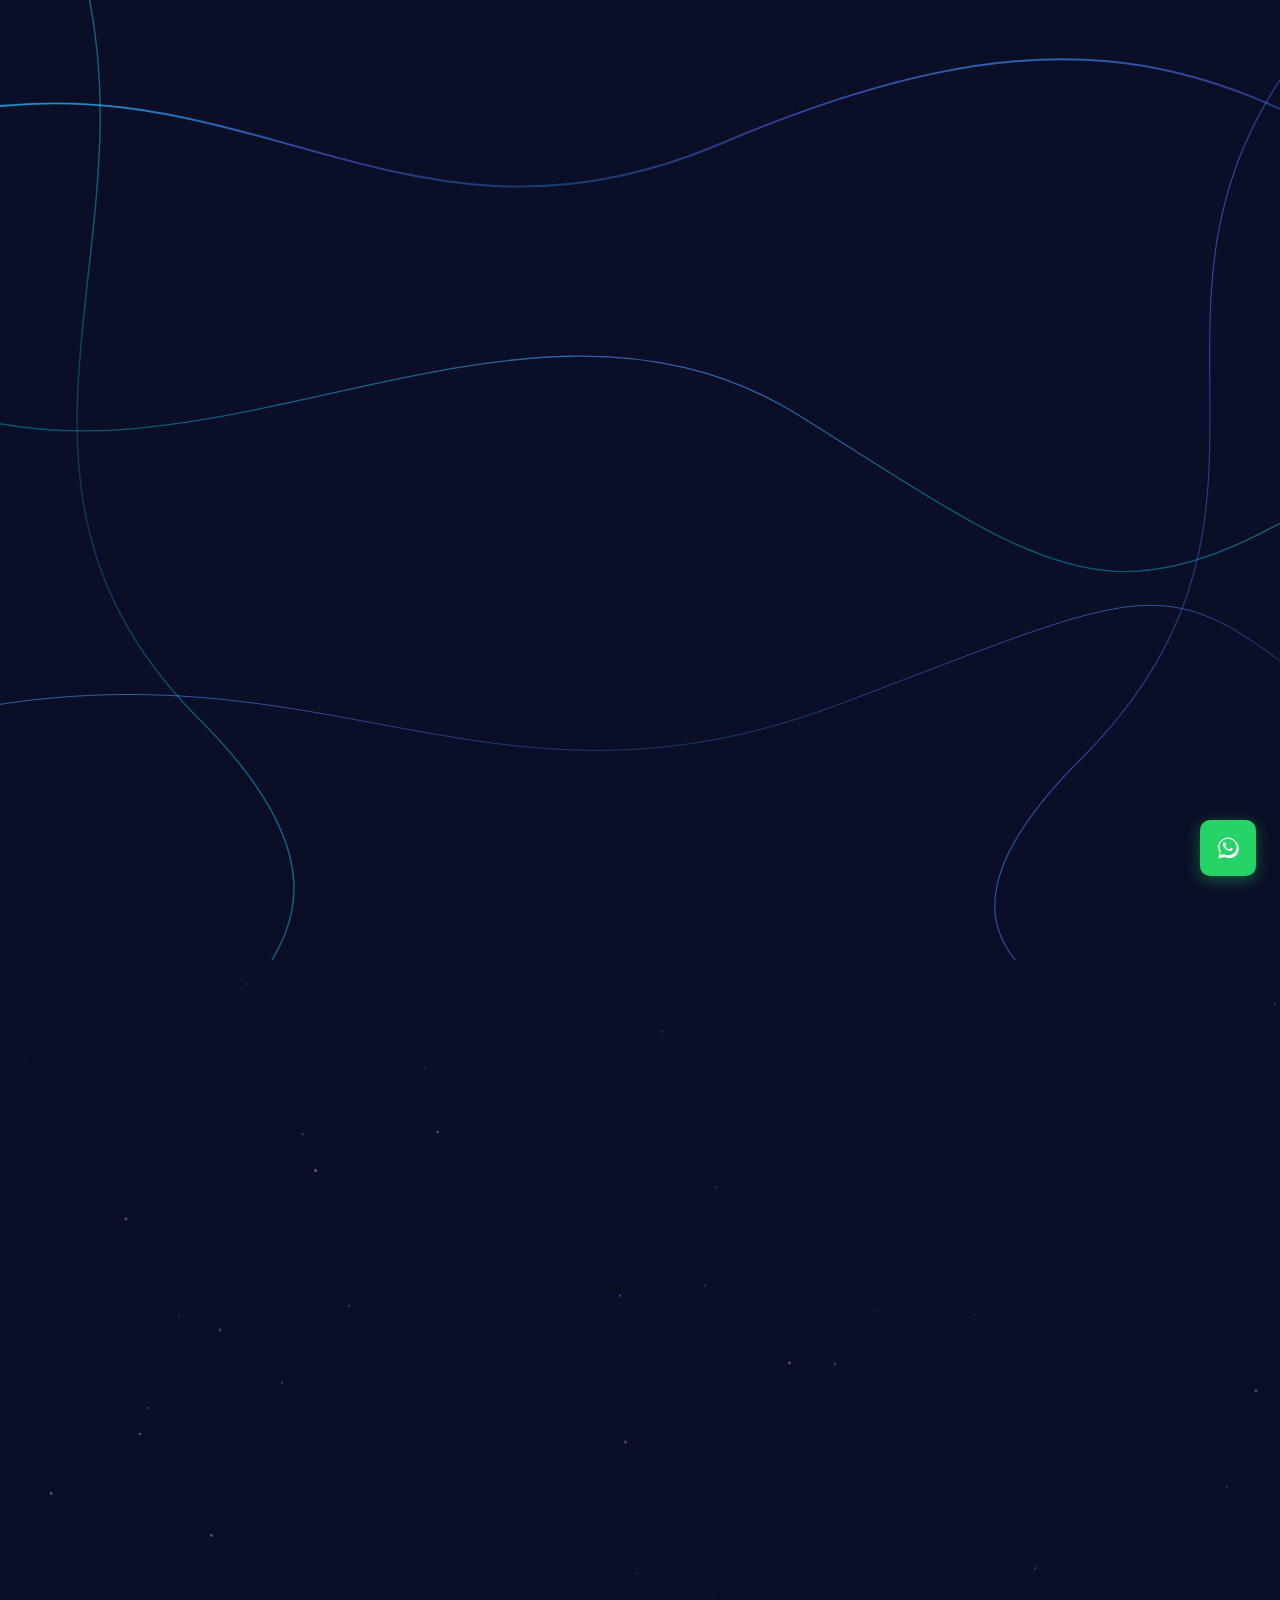
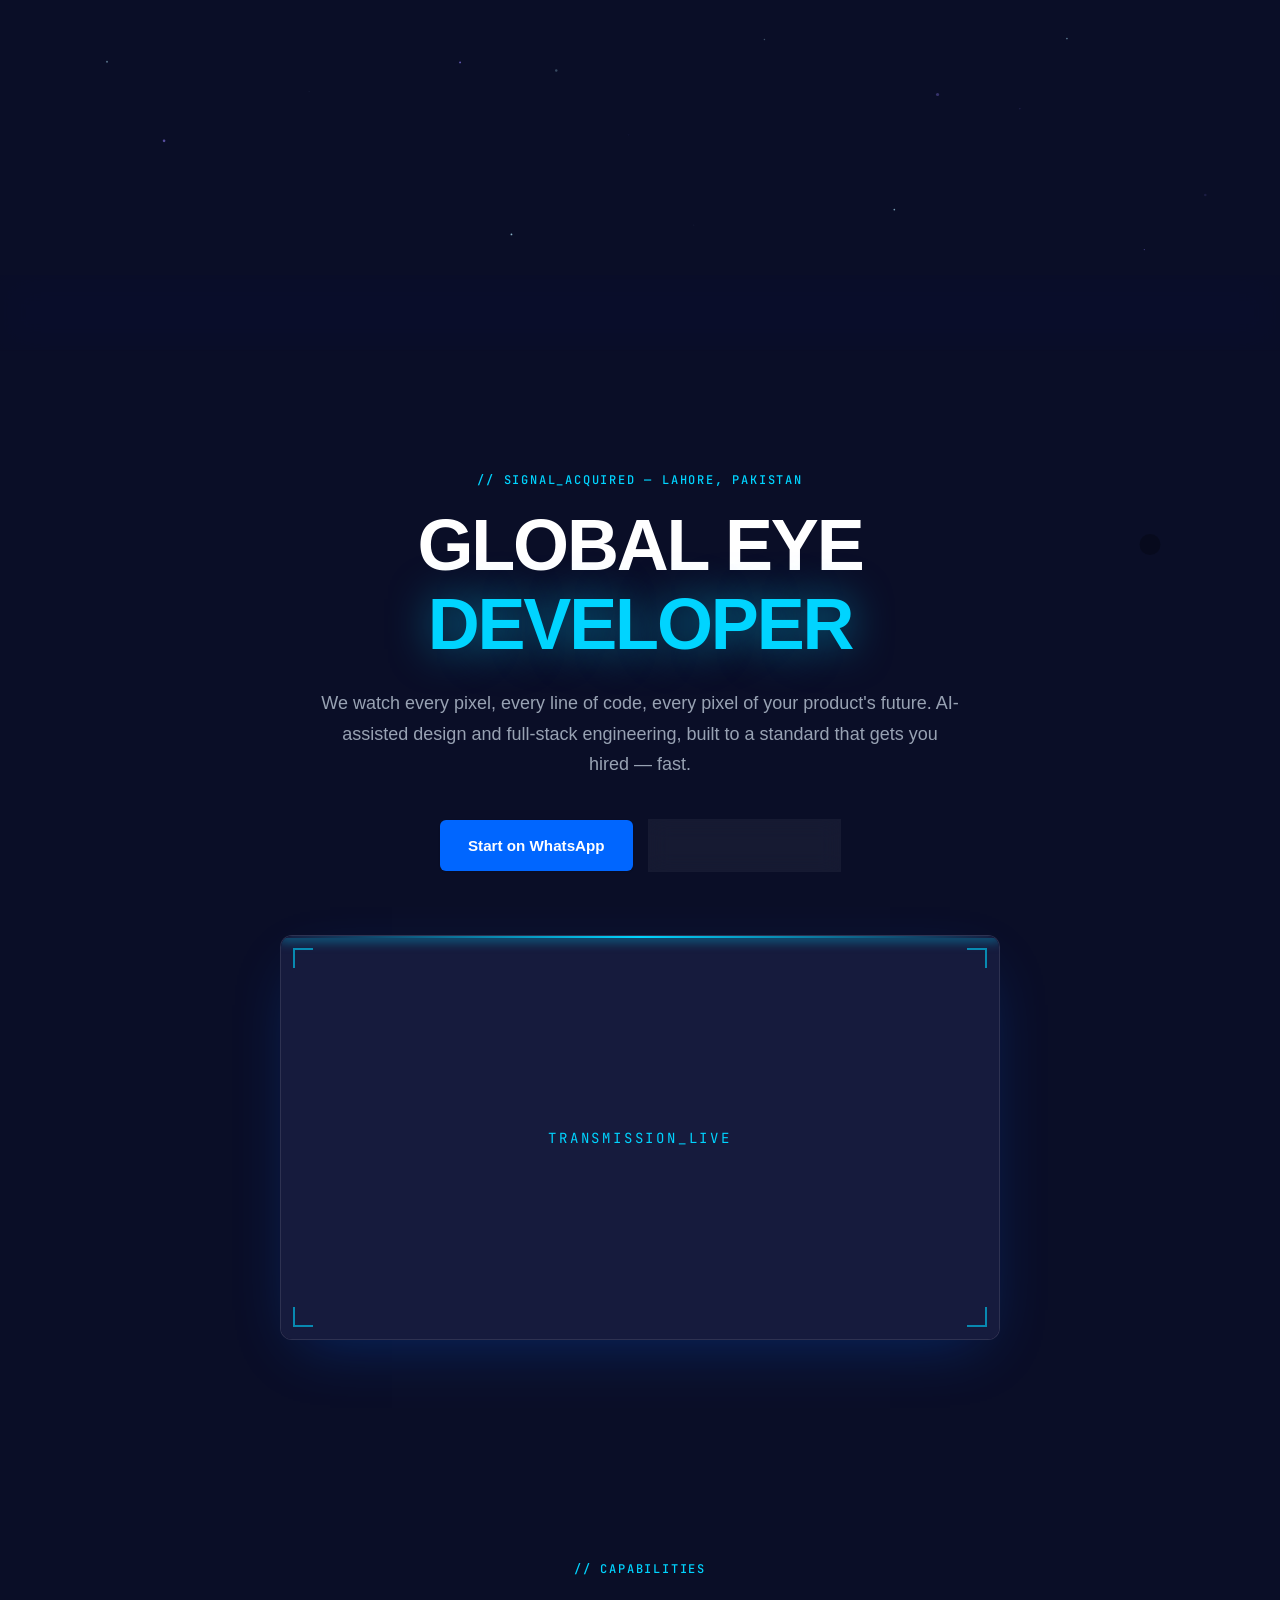
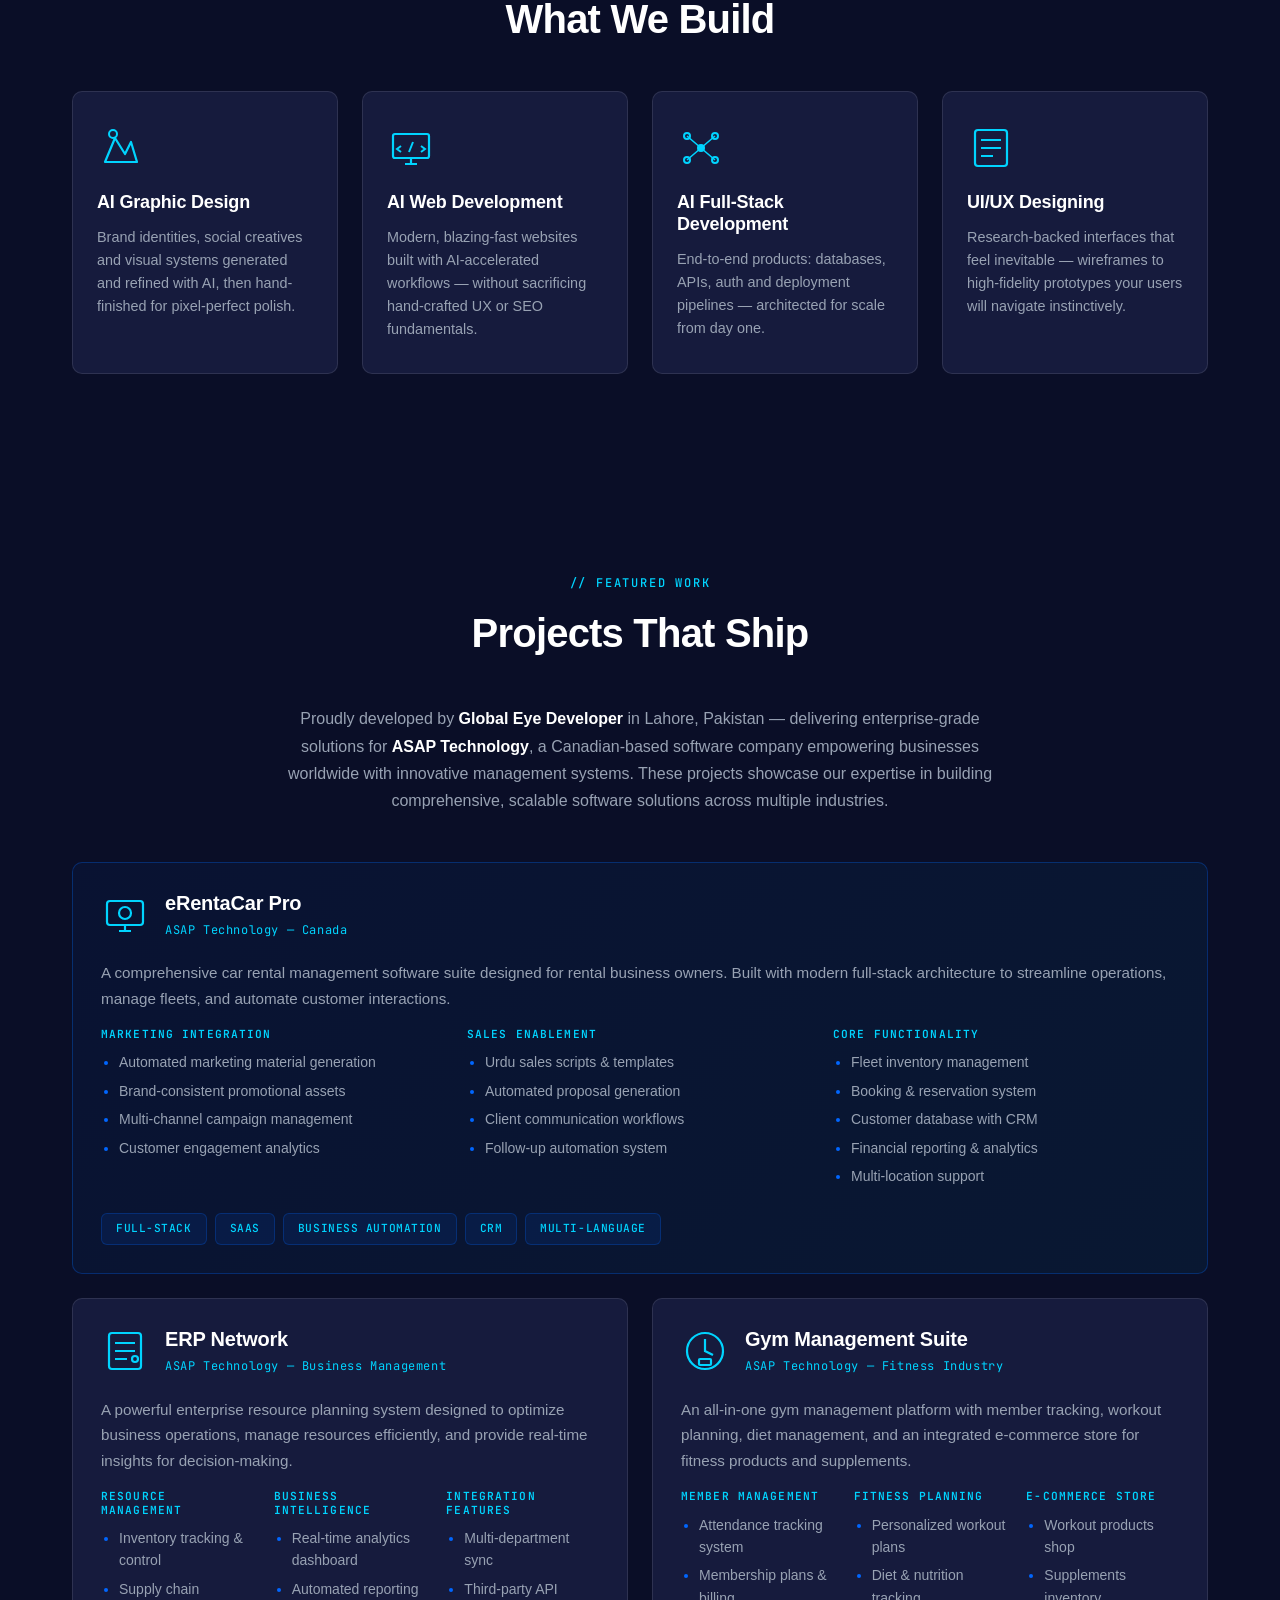
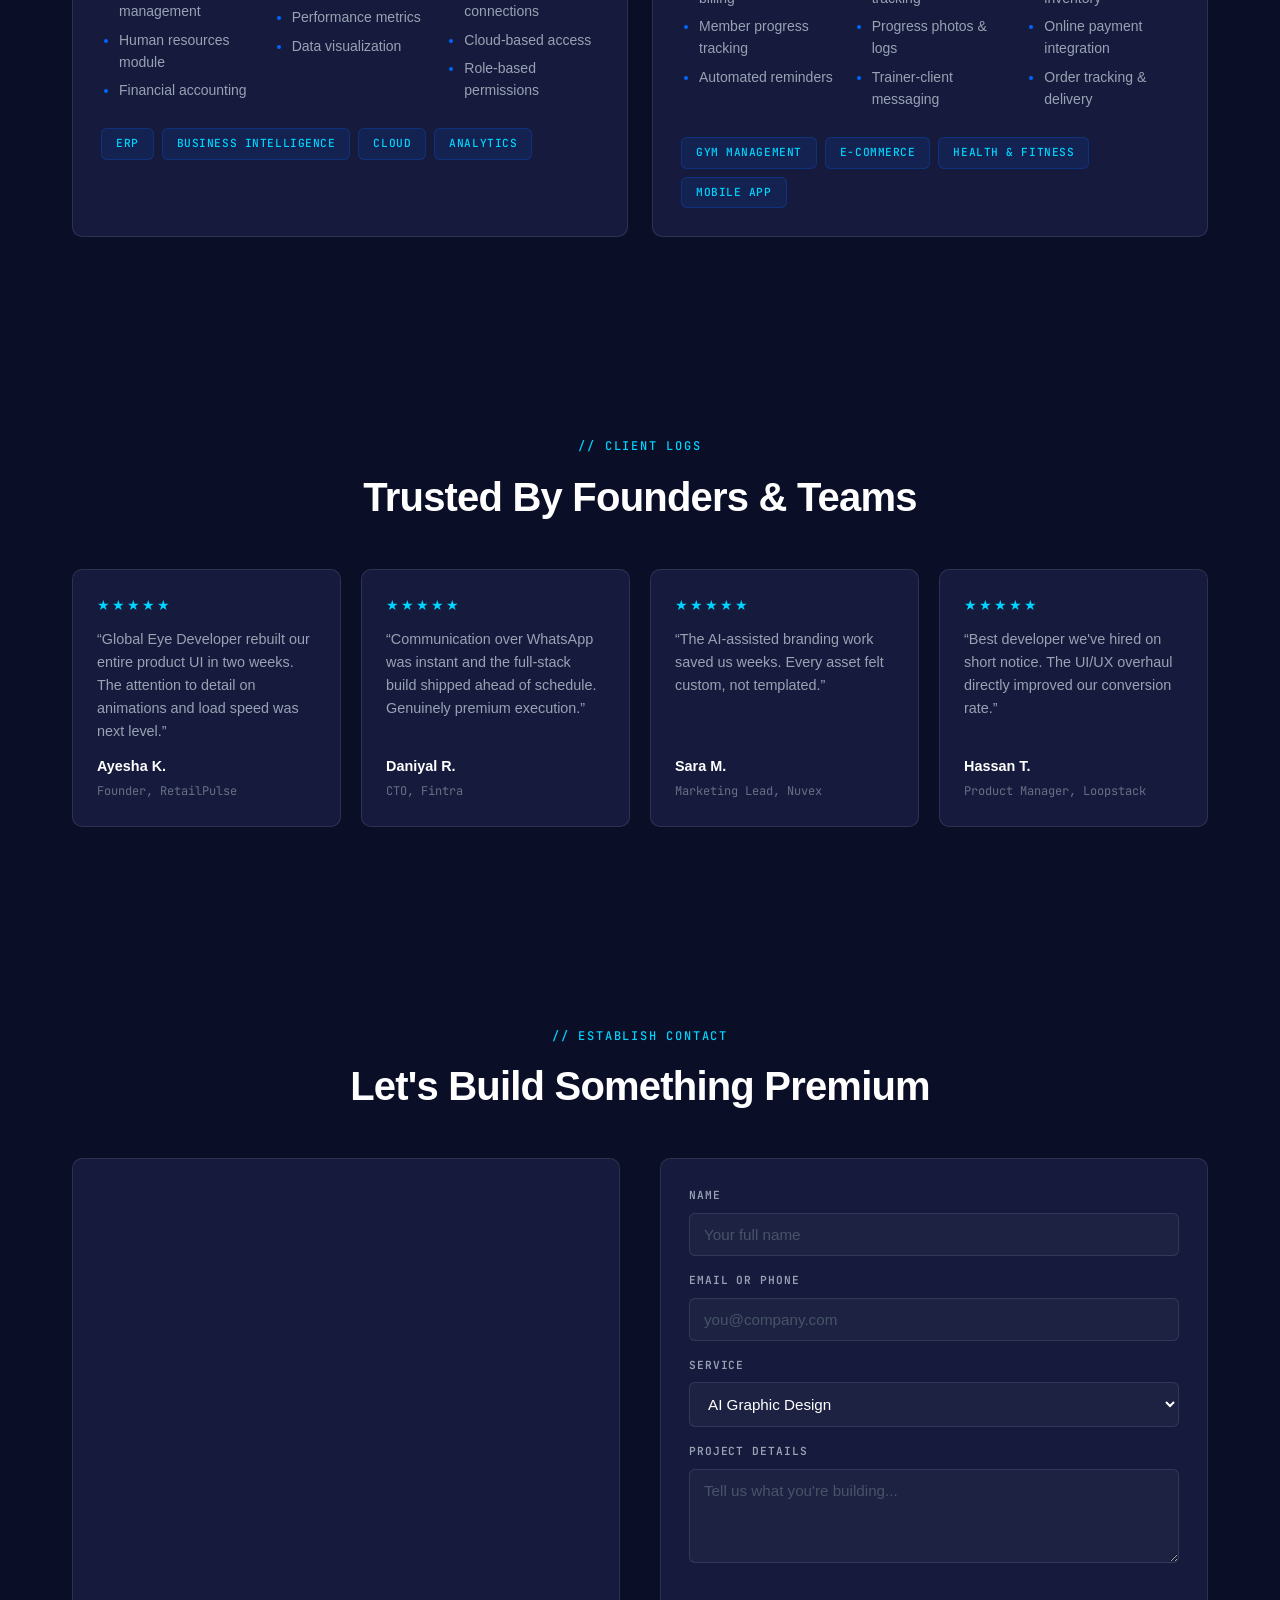
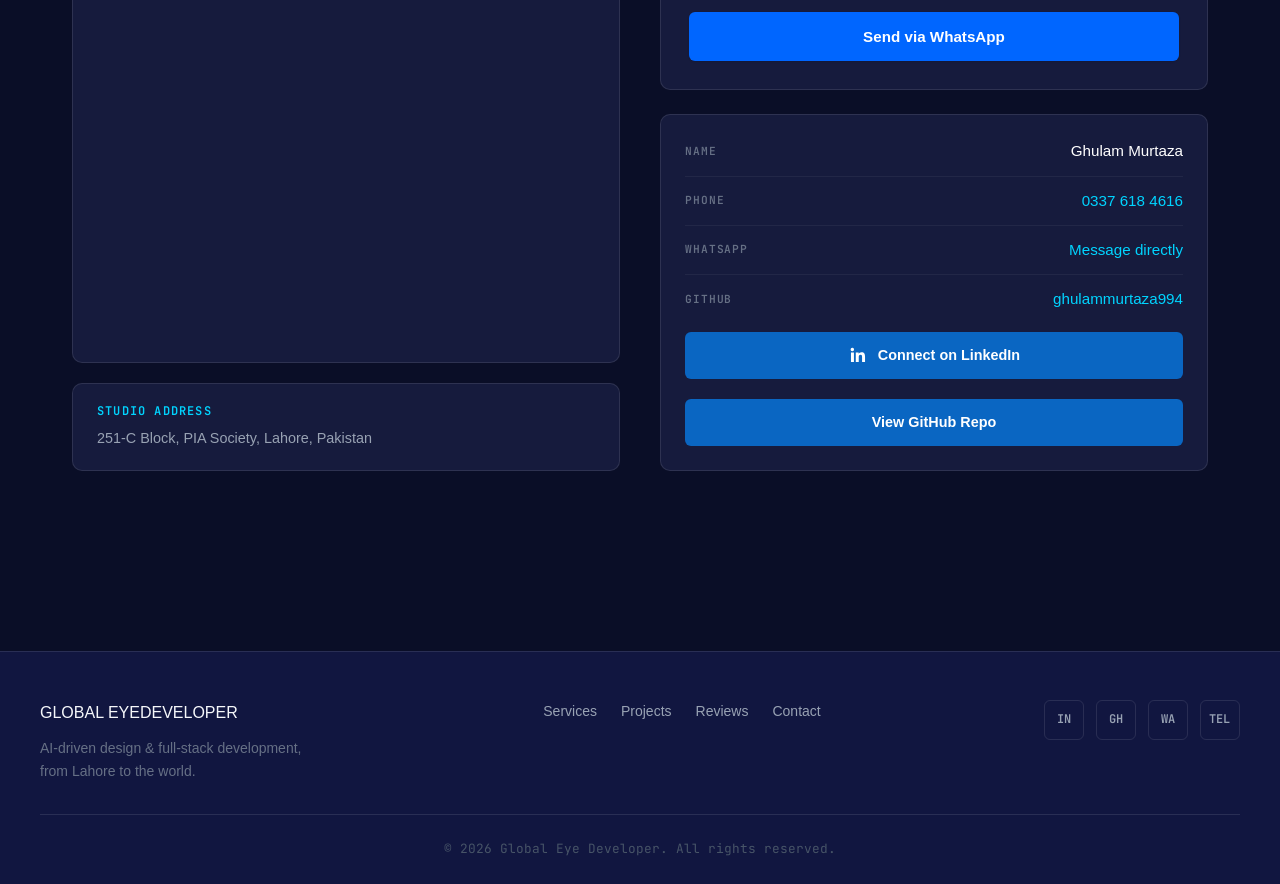
==== commit 12bc4e4e: "refactor: remove side drawer, implement simple dropdown mobile menu - Removed side drawer navigation" ====
--- a/index.html
+++ b/index.html
@@ -64,34 +64,11 @@
       <a href="https://wa.me/923376184616?text=Hi%20Global%20Eye%20Developer%2C%20I%20want%20to%20hire%20your%20services" target="_blank" rel="noopener" class="nav-cta magnetic">Hire on WhatsApp</a>
     </nav>
 
-    <button class="nav-toggle" id="nav-toggle" aria-label="Open menu" aria-expanded="false">
+    <button class="nav-toggle" id="nav-toggle" aria-label="Toggle menu" aria-expanded="false">
       <span></span><span></span><span></span>
     </button>
   </div>
 </header>
-
-<!-- Side Drawer Navigation -->
-<div class="drawer-overlay" id="drawer-overlay"></div>
-<aside class="side-drawer" id="side-drawer">
-  <div class="drawer-header">
-    <span class="drawer-brand">GLOBAL EYE DEVELOPER</span>
-    <button class="drawer-close" id="drawer-close" aria-label="Close menu">
-      <svg width="24" height="24" viewBox="0 0 24 24" fill="none" stroke="currentColor" stroke-width="2">
-        <line x1="18" y1="6" x2="6" y2="18"></line>
-        <line x1="6" y1="6" x2="18" y2="18"></line>
-      </svg>
-    </button>
-  </div>
-  <nav class="drawer-nav">
-    <a href="#services" class="drawer-link">Services</a>
-    <a href="#projects" class="drawer-link">Projects</a>
-    <a href="#reviews" class="drawer-link">Reviews</a>
-    <a href="#contact" class="drawer-link">Contact</a>
-  </nav>
-  <a href="https://wa.me/923376184616?text=Hi%20Global%20Eye%20Developer%2C%20I%20want%20to%20hire%20your%20services" target="_blank" rel="noopener" class="drawer-cta">
-    Hire on WhatsApp
-  </a>
-</aside>
 
 <main id="top">
 
--- a/css/style.css
+++ b/css/style.css
@@ -279,109 +279,6 @@
 }
 
 /* =========================================================================
-   Side Drawer Navigation
-   ========================================================================= */
-
-.side-drawer {
-  position: fixed;
-  top: 0;
-  right: 0;
-  width: min(320px, 85vw);
-  height: 100vh;
-  background: var(--bg-secondary);
-  border-left: 1px solid var(--border);
-  z-index: 200;
-  transform: translateX(100%);
-  transition: transform 0.3s cubic-bezier(0.4, 0, 0.2, 1);
-  overflow-y: auto;
-  box-shadow: -4px 0 24px rgba(0, 0, 0, 0.3);
-}
-
-.side-drawer.open {
-  transform: translateX(0);
-}
-
-.drawer-header {
-  display: flex;
-  align-items: center;
-  justify-content: space-between;
-  padding: 24px;
-  border-bottom: 1px solid var(--border);
-}
-
-.drawer-brand {
-  font-family: var(--font-display);
-  font-weight: 700;
-  font-size: 1rem;
-  color: var(--white);
-}
-
-.drawer-close {
-  background: none;
-  border: none;
-  color: var(--gray-400);
-  cursor: pointer;
-  padding: 4px;
-  display: flex;
-  align-items: center;
-  justify-content: center;
-  transition: color 0.2s ease;
-}
-.drawer-close:hover { color: var(--white); }
-
-.drawer-nav {
-  display: flex;
-  flex-direction: column;
-  padding: 24px;
-  gap: 8px;
-}
-
-.drawer-link {
-  display: block;
-  padding: 12px 16px;
-  color: var(--gray-300);
-  font-size: 1rem;
-  font-weight: 500;
-  border-radius: var(--radius-sm);
-  transition: all 0.2s ease;
-}
-.drawer-link:hover {
-  background: rgba(255, 255, 255, 0.05);
-  color: var(--white);
-}
-
-.drawer-cta {
-  margin: 24px;
-  padding: 14px 24px;
-  background: var(--tech-blue);
-  color: var(--white);
-  border-radius: var(--radius-sm);
-  text-align: center;
-  font-weight: 600;
-  transition: all 0.2s ease;
-}
-.drawer-cta:hover {
-  background: var(--tech-blue-dark);
-}
-
-/* Drawer overlay */
-.drawer-overlay {
-  position: fixed;
-  inset: 0;
-  background: rgba(0, 0, 0, 0.5);
-  backdrop-filter: blur(4px);
-  z-index: 150;
-  opacity: 0;
-  visibility: hidden;
-  transition: all 0.3s ease;
-}
-
-.drawer-overlay.active {
-  opacity: 1;
-  visibility: visible;
-}
-
-/* =========================================================================
    Hero
    ========================================================================= */
 
@@ -1036,9 +933,32 @@
 @media (max-width: 760px) {
   section { padding: 72px 20px; }
 
-  .nav-links { display: none; }
-  .nav-cta { display: none; }
-  .nav-toggle { display: flex; }
+  .nav-links {
+    position: absolute;
+    top: 100%;
+    left: 0;
+    right: 0;
+    background: var(--bg-secondary);
+    border-bottom: 1px solid var(--border);
+    padding: 20px 32px;
+    flex-direction: column;
+    align-items: flex-start;
+    gap: 16px;
+    display: none;
+    box-shadow: 0 8px 24px rgba(0, 0, 0, 0.2);
+  }
+
+  .nav-links.open {
+    display: flex;
+  }
+
+  .nav-cta {
+    display: none;
+  }
+
+  .nav-toggle {
+    display: flex;
+  }
 
   .hero { padding-top: 100px; padding-bottom: 100px; }
   .hero-title { font-size: clamp(2rem, 8vw, 3rem); }
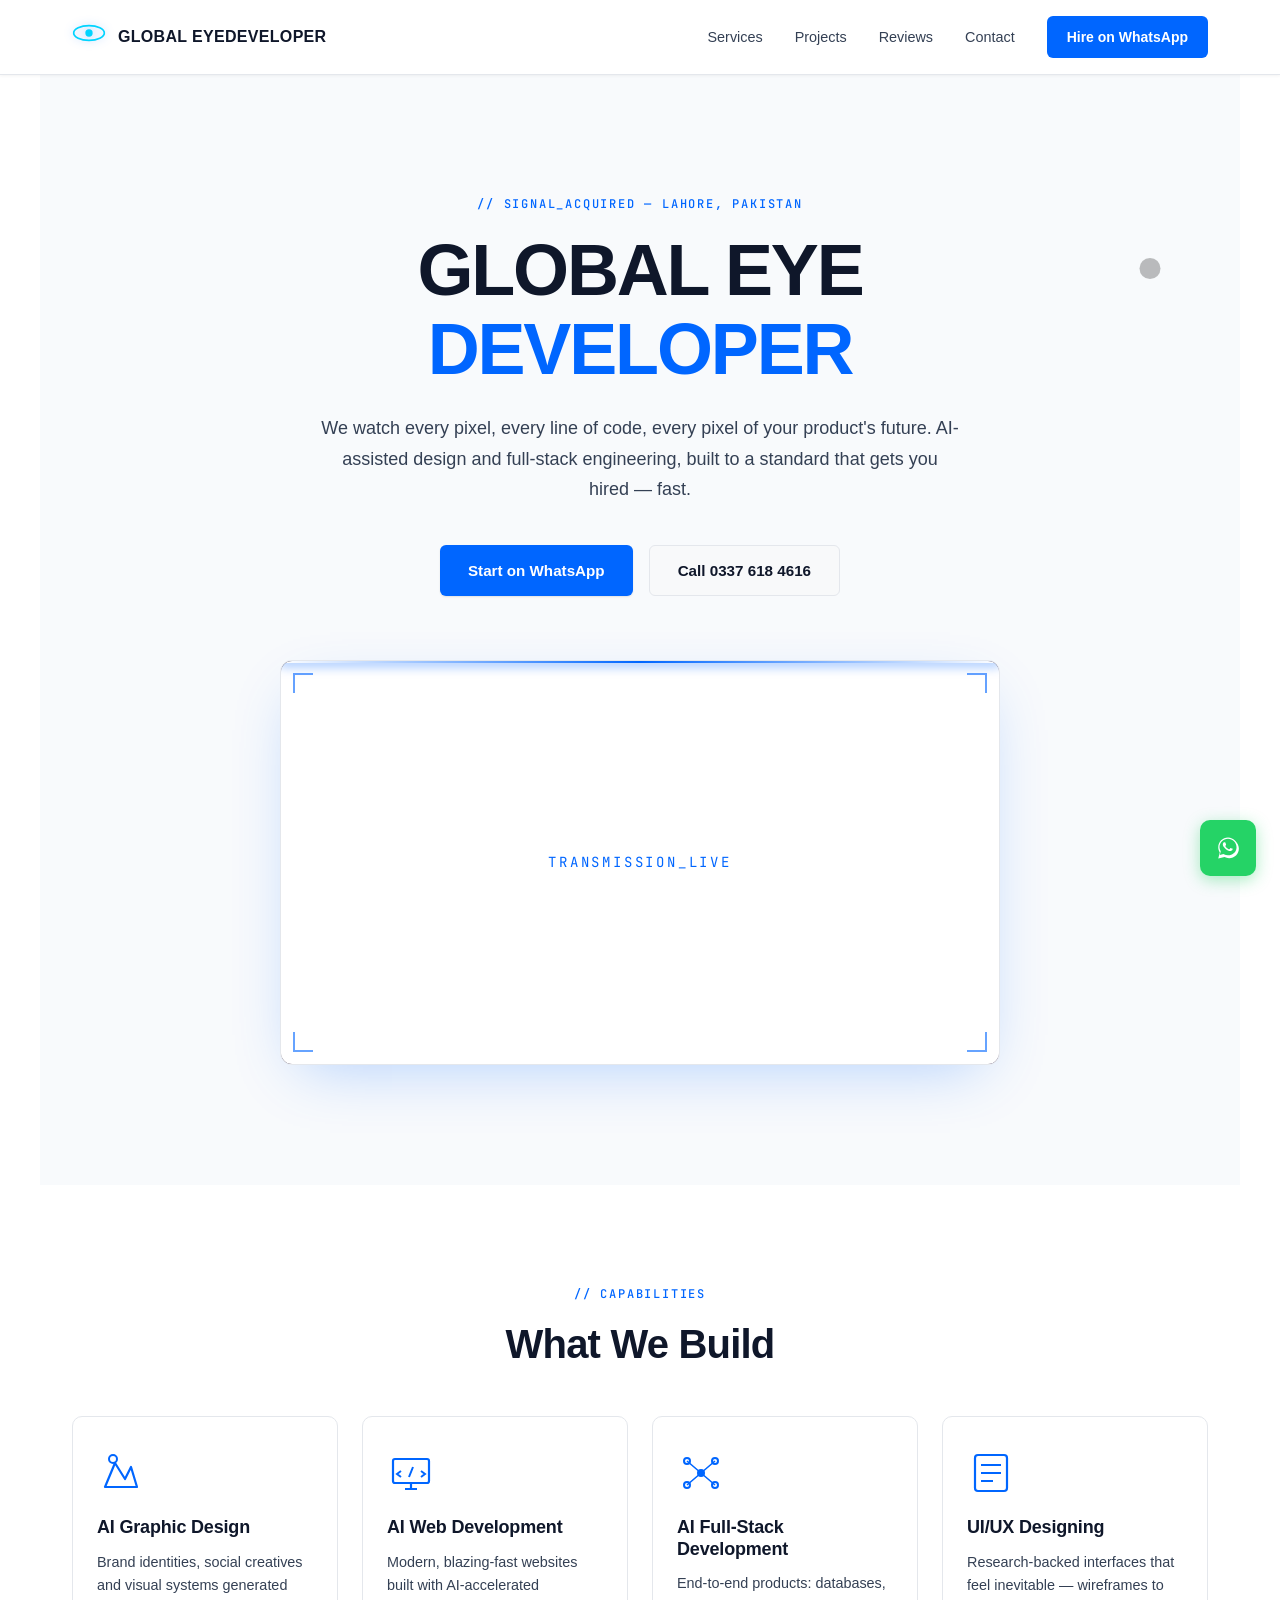
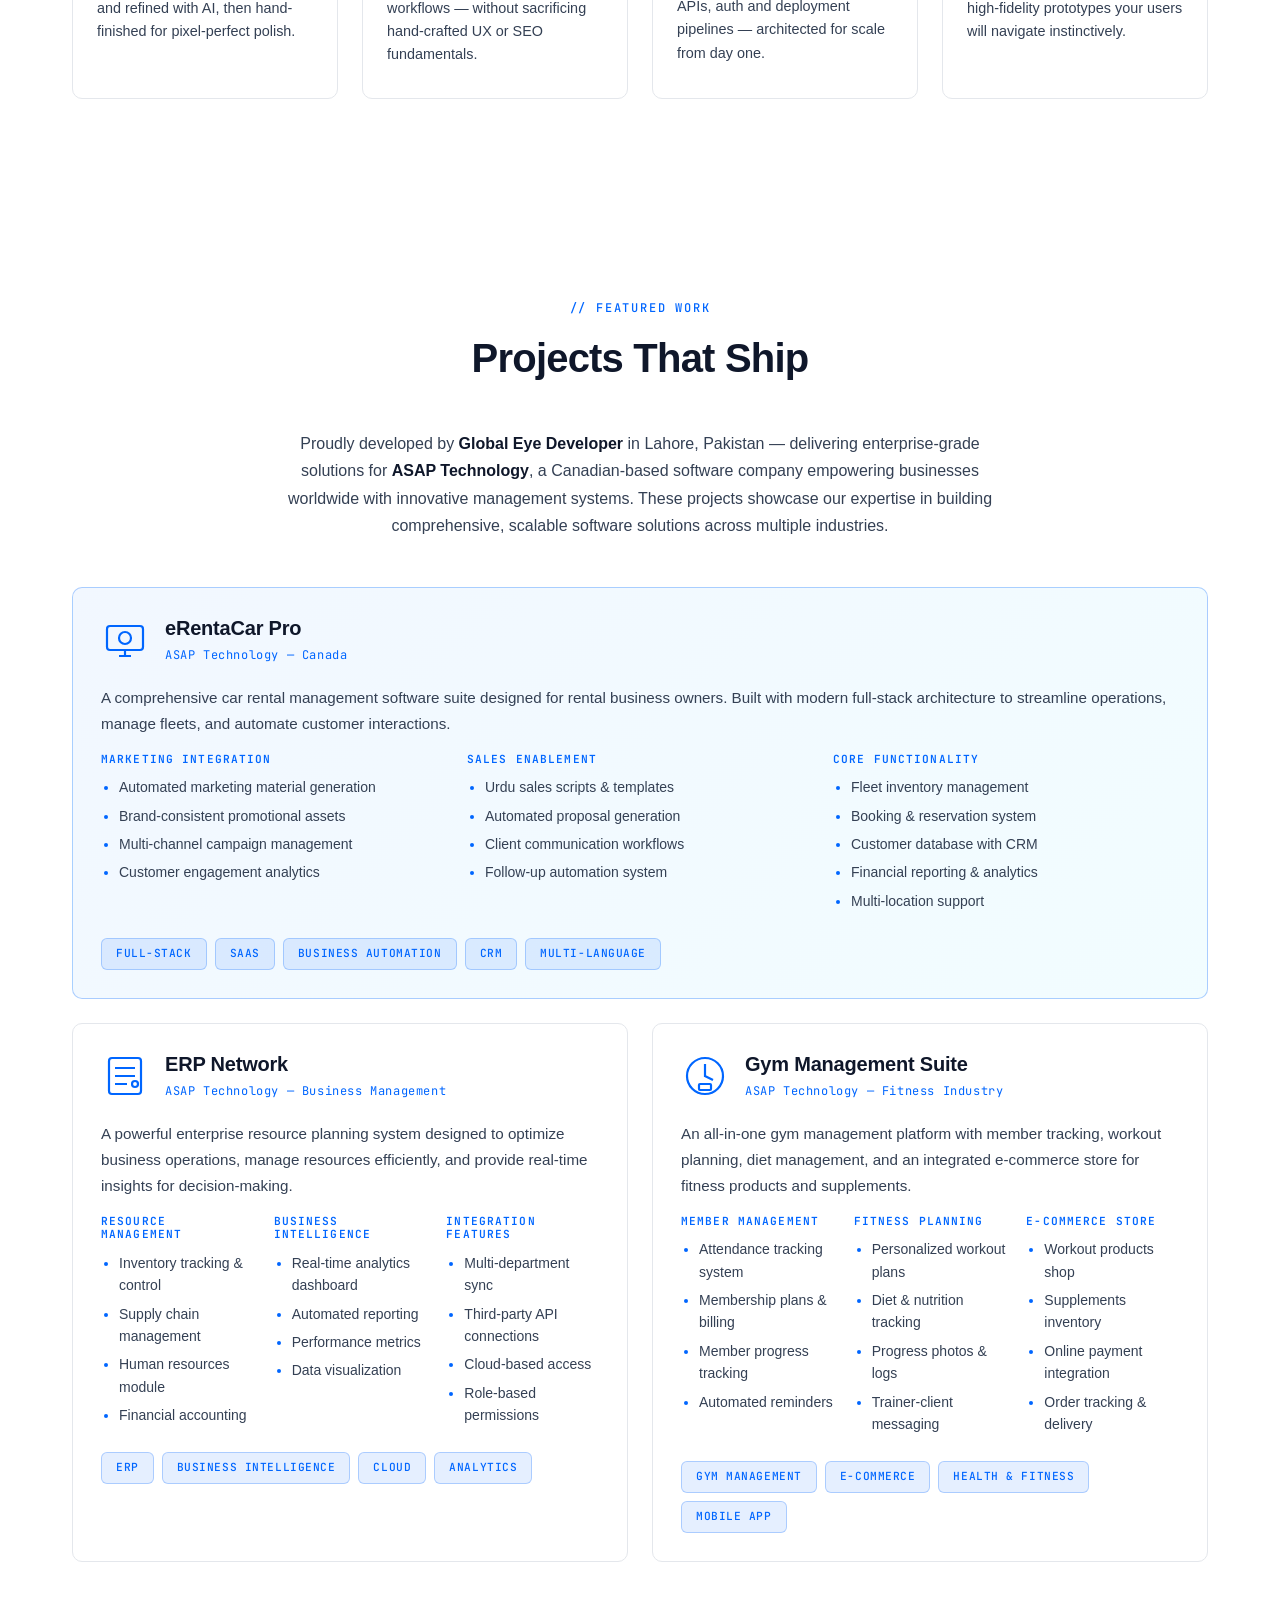
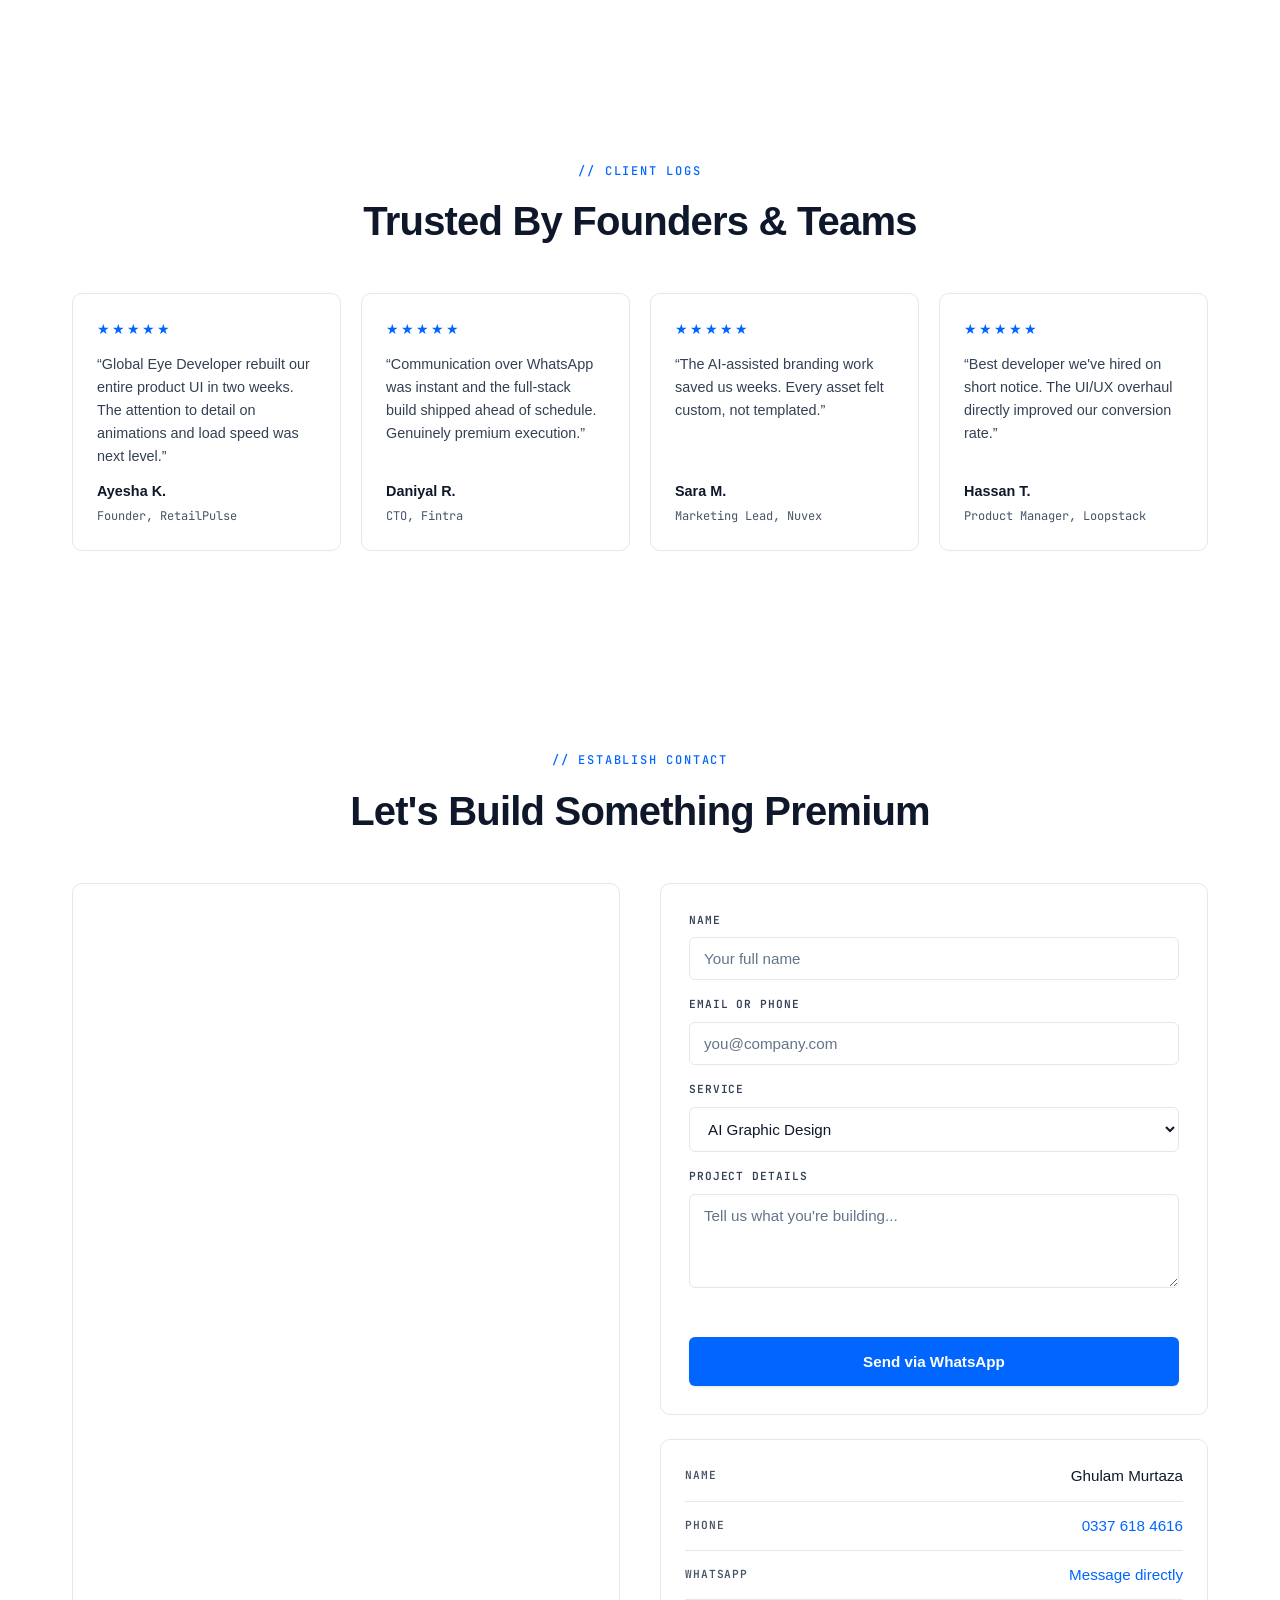
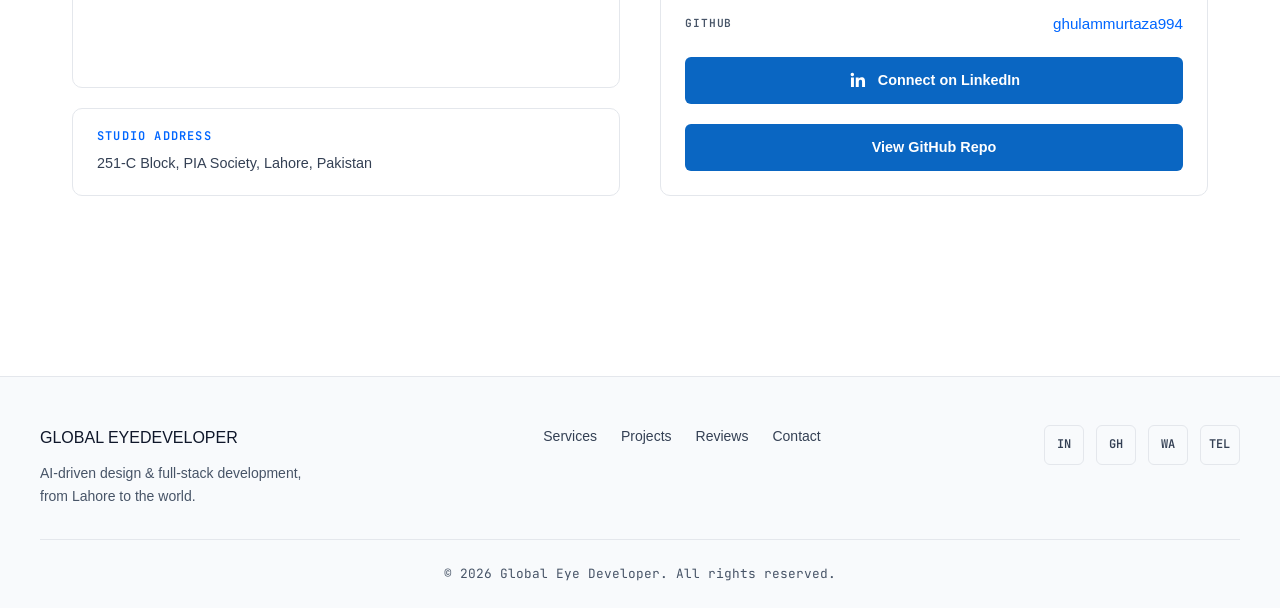
==== commit 7a2525b7: "refactor: remove dark wave background and enforce white/blue theme - Removed dark wave SVG backgroun" ====
--- a/index.html
+++ b/index.html
@@ -5,7 +5,7 @@
 <meta name="viewport" content="width=device-width, initial-scale=1.0">
 <title>Global Eye Developer — AI-Driven Design & Full-Stack Development</title>
 <meta name="description" content="Global Eye Developer builds AI graphic design, AI web development, full-stack products and UI/UX experiences. Based in Lahore, Pakistan — reachable instantly on WhatsApp.">
-<meta name="theme-color" content="#0a0416">
+<meta name="theme-color" content="#ffffff">
 
 <link rel="preconnect" href="https://fonts.googleapis.com">
 <link rel="preconnect" href="https://fonts.gstatic.com" crossorigin>
@@ -16,32 +16,6 @@
 <link rel="icon" href="data:image/svg+xml,<svg xmlns=%22http://www.w3.org/2000/svg%22 viewBox=%220 0 100 100%22><ellipse cx=%2250%22 cy=%2250%22 rx=%2246%22 ry=%2226%22 fill=%22none%22 stroke=%22%2300eaff%22 stroke-width=%226%22/><circle cx=%2250%22 cy=%2250%22 r=%2214%22 fill=%22%2300eaff%22/></svg>">
 </head>
 <body>
-
-<!-- Ambient neon circuit-line background (behind everything) -->
-<div class="bg-layer" aria-hidden="true">
-  <svg class="bg-lines" viewBox="0 0 1600 1200" preserveAspectRatio="xMidYMid slice" xmlns="http://www.w3.org/2000/svg">
-    <defs>
-      <linearGradient id="lineGrad" x1="0%" y1="0%" x2="100%" y2="100%">
-        <stop offset="0%" stop-color="#00eaff" stop-opacity="0.9"/>
-        <stop offset="55%" stop-color="#5b6bff" stop-opacity="0.5"/>
-        <stop offset="100%" stop-color="#00eaff" stop-opacity="0"/>
-      </linearGradient>
-      <linearGradient id="lineGrad2" x1="100%" y1="0%" x2="0%" y2="100%">
-        <stop offset="0%" stop-color="#8a5bff" stop-opacity="0.8"/>
-        <stop offset="60%" stop-color="#00eaff" stop-opacity="0.35"/>
-        <stop offset="100%" stop-color="#8a5bff" stop-opacity="0"/>
-      </linearGradient>
-    </defs>
-    <path class="flow-line" d="M -100 150 C 300 50, 500 350, 900 180 S 1500 60, 1750 220" stroke="url(#lineGrad)" stroke-width="2.4" fill="none"/>
-    <path class="flow-line delay-1" d="M -100 500 C 250 650, 650 300, 1000 520 S 1400 800, 1750 560" stroke="url(#lineGrad2)" stroke-width="1.6" fill="none"/>
-    <path class="flow-line delay-2" d="M -100 900 C 400 780, 600 1050, 1050 880 S 1450 700, 1750 950" stroke="url(#lineGrad)" stroke-width="1.2" fill="none"/>
-    <path class="flow-line delay-3" d="M 100 -50 C 200 300, -50 600, 250 900 S 150 1250, 400 1300" stroke="url(#lineGrad2)" stroke-width="1.8" fill="none"/>
-    <path class="flow-line delay-4" d="M 1600 100 C 1400 400, 1650 650, 1350 950 S 1500 1250, 1300 1300" stroke="url(#lineGrad)" stroke-width="1.4" fill="none"/>
-  </svg>
-</div>
-
-<!-- Particle + starlight click-burst canvas (transparent, full-viewport, fixed) -->
-<canvas id="fx-canvas" aria-hidden="true"></canvas>
 
 <!-- ============ NAVBAR ============ -->
 <header class="navbar" id="navbar">
--- a/css/style.css
+++ b/css/style.css
@@ -1,13 +1,13 @@
 /* =========================================================================
-   GLOBAL EYE DEVELOPER — Corporate Flat Design
+   GLOBAL EYE DEVELOPER — Corporate White/Blue Theme
    Clean, professional tech aesthetic with Inter/Segoe UI fonts
    ========================================================================= */
 
 :root {
   /* --- color --- */
-  --bg-primary:     #0a0e27;
-  --bg-secondary:   #111640;
-  --bg-card:        #161b3d;
+  --bg-primary:     #ffffff;
+  --bg-secondary:   #f8fafc;
+  --bg-card:        #ffffff;
   --tech-blue:      #0066ff;
   --tech-blue-dark: #0052cc;
   --tech-cyan:      #00d4ff;
@@ -16,14 +16,14 @@
   --gray-100:       #f5f7fa;
   --gray-200:       #e4e7ec;
   --gray-300:       #d0d5dd;
-  --gray-400:       #98a2b3;
-  --gray-500:       #667085;
-  --gray-600:       #475467;
-  --gray-700:       #344054;
-  --gray-800:       #1d2939;
-  --gray-900:       #101828;
-  --border:         rgba(255, 255, 255, 0.1);
-  --shadow:         rgba(0, 0, 0, 0.3);
+  --gray-400:       #64748b;
+  --gray-500:       #475467;
+  --gray-600:       #344054;
+  --gray-700:       #1d2939;
+  --gray-800:       #101828;
+  --gray-900:       #0f172a;
+  --border:         #e4e7ec;
+  --shadow:         rgba(0, 0, 0, 0.08);
 
   /* --- type --- */
   --font-display: 'Inter', -apple-system, BlinkMacSystemFont, 'Segoe UI', sans-serif;
@@ -49,7 +49,7 @@
 body {
   margin: 0;
   background: var(--bg-primary);
-  color: var(--gray-100);
+  color: var(--gray-900);
   font-family: var(--font-body);
   font-size: 16px;
   line-height: 1.6;
@@ -105,7 +105,7 @@
   font-size: 0.75rem;
   font-weight: 500;
   letter-spacing: 0.15em;
-  color: var(--tech-cyan);
+  color: var(--tech-blue);
   text-transform: uppercase;
   margin-bottom: 16px;
 }
@@ -114,7 +114,7 @@
 .section-title {
   font-size: clamp(1.75rem, 3.5vw, 2.5rem);
   font-weight: 700;
-  color: var(--white);
+  color: var(--gray-900);
   margin-bottom: 48px;
   letter-spacing: -0.02em;
 }
@@ -154,23 +154,22 @@
 
 .btn-secondary {
   background: transparent;
-  color: var(--white);
+  color: var(--gray-900);
   border: 1px solid var(--border);
 }
 .btn-secondary:hover {
-  background: rgba(255, 255, 255, 0.05);
-  border-color: var(--tech-cyan);
+  background: var(--gray-50);
+  border-color: var(--tech-blue);
 }
 
 .btn-ghost {
-  background: rgba(255, 255, 255, 0.05);
-  color: var(--white);
-  border: 1px solid var(--border);
-  backdrop-filter: blur(10px);
+  background: var(--gray-50);
+  color: var(--gray-900);
+  border: 1px solid var(--border);
 }
 .btn-ghost:hover {
-  background: rgba(255, 255, 255, 0.08);
-  border-color: var(--gray-400);
+  background: var(--gray-100);
+  border-color: var(--gray-300);
 }
 
 .btn-block { width: 100%; }
@@ -183,10 +182,9 @@
   position: sticky;
   top: 0;
   z-index: 100;
-  backdrop-filter: blur(20px) saturate(180%);
-  -webkit-backdrop-filter: blur(20px) saturate(180%);
-  background: rgba(10, 14, 39, 0.8);
+  background: var(--white);
   border-bottom: 1px solid var(--border);
+  box-shadow: 0 1px 3px rgba(0, 0, 0, 0.05);
 }
 
 .nav-inner {
@@ -205,10 +203,10 @@
   font-family: var(--font-display);
   font-weight: 700;
   font-size: 1rem;
-  color: var(--white);
+  color: var(--gray-900);
   letter-spacing: 0.02em;
 }
-.brand-mark { filter: drop-shadow(0 0 6px rgba(0, 234, 255, 0.5)); }
+.brand-mark { filter: drop-shadow(0 0 4px rgba(0, 102, 255, 0.3)); }
 
 .nav-links {
   display: flex;
@@ -219,11 +217,11 @@
 .nav-link {
   font-size: 0.9rem;
   font-weight: 500;
-  color: var(--gray-300);
+  color: var(--gray-600);
   transition: color 0.2s ease;
   position: relative;
 }
-.nav-link:hover { color: var(--white); }
+.nav-link:hover { color: var(--tech-blue); }
 .nav-link::after {
   content: '';
   position: absolute;
@@ -264,7 +262,7 @@
 .nav-toggle span {
   width: 24px;
   height: 2px;
-  background: var(--white);
+  background: var(--gray-900);
   border-radius: 2px;
   transition: all 0.3s ease;
 }
@@ -288,6 +286,7 @@
   padding-bottom: 120px;
   text-align: center;
   overflow: hidden;
+  background: var(--bg-secondary);
 }
 
 .hero-inner {
@@ -300,21 +299,20 @@
 .hero-title {
   font-size: clamp(2.5rem, 7vw, 4.5rem);
   font-weight: 800;
-  color: var(--white);
+  color: var(--gray-900);
   margin-bottom: 24px;
   letter-spacing: -0.03em;
   line-height: 1.1;
 }
 .hero-title .line { display: block; }
 .hero-title .glow-strong {
-  color: var(--tech-cyan);
-  text-shadow: 0 0 40px rgba(0, 212, 255, 0.5);
+  color: var(--tech-blue);
 }
 
 .hero-sub {
   max-width: 640px;
   margin: 0 auto 40px;
-  color: var(--gray-400);
+  color: var(--gray-600);
   font-size: 1.125rem;
   line-height: 1.7;
 }
@@ -353,7 +351,7 @@
   justify-content: center;
   background: var(--bg-card);
   font-family: var(--font-mono);
-  color: var(--tech-cyan);
+  color: var(--tech-blue);
   letter-spacing: 0.2em;
   font-size: 0.875rem;
 }
@@ -363,8 +361,8 @@
   left: 0;
   right: 0;
   height: 2px;
-  background: linear-gradient(90deg, transparent, var(--tech-cyan), transparent);
-  box-shadow: 0 0 12px 2px rgba(0, 212, 255, 0.6);
+  background: linear-gradient(90deg, transparent, var(--tech-blue), transparent);
+  box-shadow: 0 0 12px 2px rgba(0, 102, 255, 0.6);
   animation: scan 3s linear infinite;
   z-index: 2;
 }
@@ -377,7 +375,7 @@
   position: absolute;
   width: 20px;
   height: 20px;
-  border: 2px solid var(--tech-cyan);
+  border: 2px solid var(--tech-blue);
   opacity: 0.6;
 }
 .frame-corner.tl { top: 12px; left: 12px; border-right: none; border-bottom: none; }
@@ -398,7 +396,7 @@
 .eye-iris { animation: pulse-ring 3.4s ease-in-out infinite; transform-origin: 200px 110px; }
 .eye-pupil { animation: pupil-glow 3.4s ease-in-out infinite; }
 @keyframes pulse-ring { 0%, 100% { r: 38; } 50% { r: 32; } }
-@keyframes pupil-glow { 0%, 100% { filter: drop-shadow(0 0 4px var(--tech-cyan)); } 50% { filter: drop-shadow(0 0 16px var(--tech-cyan)); } }
+@keyframes pupil-glow { 0%, 100% { filter: drop-shadow(0 0 4px var(--tech-blue)); } 50% { filter: drop-shadow(0 0 16px var(--tech-blue)); } }
 
 /* =========================================================================
    Services
@@ -441,7 +439,7 @@
 .card-icon {
   width: 48px;
   height: 48px;
-  color: var(--tech-cyan);
+  color: var(--tech-blue);
   margin-bottom: 20px;
 }
 .card-icon svg { width: 100%; height: 100%; }
@@ -449,13 +447,13 @@
 .service-card h3 {
   font-size: 1.125rem;
   font-weight: 600;
-  color: var(--white);
+  color: var(--gray-900);
   margin-bottom: 12px;
   letter-spacing: -0.01em;
 }
 
 .service-card p {
-  color: var(--gray-400);
+  color: var(--gray-600);
   font-size: 0.9rem;
   line-height: 1.6;
 }
@@ -473,13 +471,13 @@
   max-width: 720px;
   margin: 0 auto 48px;
   text-align: center;
-  color: var(--gray-400);
+  color: var(--gray-600);
   font-size: 1rem;
   line-height: 1.7;
 }
 
 .projects-intro strong {
-  color: var(--white);
+  color: var(--gray-900);
   font-weight: 600;
 }
 
@@ -533,7 +531,7 @@
 .project-icon {
   width: 48px;
   height: 48px;
-  color: var(--tech-cyan);
+  color: var(--tech-blue);
   flex-shrink: 0;
 }
 .project-icon svg { width: 100%; height: 100%; }
@@ -541,7 +539,7 @@
 .project-meta h3 {
   font-size: 1.25rem;
   font-weight: 600;
-  color: var(--white);
+  color: var(--gray-900);
   margin-bottom: 6px;
   letter-spacing: -0.01em;
 }
@@ -549,7 +547,7 @@
 .project-company {
   font-family: var(--font-mono);
   font-size: 0.75rem;
-  color: var(--tech-cyan);
+  color: var(--tech-blue);
   letter-spacing: 0.05em;
   margin: 0;
 }
@@ -561,7 +559,7 @@
 }
 
 .project-description {
-  color: var(--gray-400);
+  color: var(--gray-600);
   font-size: 0.95rem;
   line-height: 1.7;
 }
@@ -576,7 +574,7 @@
   font-family: var(--font-mono);
   font-size: 0.7rem;
   font-weight: 600;
-  color: var(--tech-cyan);
+  color: var(--tech-blue);
   letter-spacing: 0.1em;
   text-transform: uppercase;
   margin-bottom: 10px;
@@ -585,7 +583,7 @@
 .detail-group ul {
   list-style: disc;
   padding-left: 18px;
-  color: var(--gray-400);
+  color: var(--gray-600);
   font-size: 0.875rem;
   line-height: 1.6;
 }
@@ -605,7 +603,7 @@
   border-radius: var(--radius-sm);
   background: rgba(0, 102, 255, 0.1);
   border: 1px solid rgba(0, 102, 255, 0.25);
-  color: var(--tech-cyan);
+  color: var(--tech-blue);
   font-family: var(--font-mono);
   font-size: 0.7rem;
   font-weight: 500;
@@ -646,19 +644,19 @@
 }
 
 .stars {
-  color: var(--tech-cyan);
+  color: var(--tech-blue);
   letter-spacing: 2px;
   font-size: 0.875rem;
 }
 .review-card p {
-  color: var(--gray-400);
+  color: var(--gray-600);
   font-size: 0.9rem;
   line-height: 1.6;
   flex-grow: 1;
 }
 
 .reviewer { display: flex; flex-direction: column; gap: 4px; }
-.reviewer-name { color: var(--white); font-weight: 600; font-size: 0.9rem; }
+.reviewer-name { color: var(--gray-900); font-weight: 600; font-size: 0.9rem; }
 .reviewer-role { color: var(--gray-500); font-family: var(--font-mono); font-size: 0.75rem; }
 
 .reviews-dots {
@@ -671,7 +669,7 @@
   width: 8px;
   height: 8px;
   border-radius: 50%;
-  background: var(--gray-700);
+  background: var(--gray-300);
   cursor: pointer;
   transition: all 0.2s ease;
 }
@@ -712,12 +710,12 @@
   font-family: var(--font-mono);
   font-size: 0.75rem;
   font-weight: 600;
-  color: var(--tech-cyan);
+  color: var(--tech-blue);
   letter-spacing: 0.1em;
   text-transform: uppercase;
   margin-bottom: 8px;
 }
-.address-block p { color: var(--gray-400); font-size: 0.9rem; }
+.address-block p { color: var(--gray-600); font-size: 0.9rem; }
 
 .contact-right { display: flex; flex-direction: column; gap: 24px; }
 
@@ -737,43 +735,43 @@
   font-size: 0.7rem;
   font-weight: 600;
   letter-spacing: 0.08em;
-  color: var(--gray-400);
+  color: var(--gray-600);
   text-transform: uppercase;
 }
 
 .field input, .field select, .field textarea {
-  background: rgba(255, 255, 255, 0.03);
+  background: var(--white);
   border: 1px solid var(--border);
   border-radius: var(--radius-sm);
   padding: 12px 14px;
-  color: var(--white);
+  color: var(--gray-900);
   font-family: var(--font-body);
   font-size: 0.95rem;
   transition: all 0.2s ease;
   resize: vertical;
 }
-.field input::placeholder, .field textarea::placeholder { color: var(--gray-600); }
+.field input::placeholder, .field textarea::placeholder { color: var(--gray-400); }
 .field input:focus, .field select:focus, .field textarea:focus {
   outline: none;
   border-color: var(--tech-blue);
-  background: rgba(0, 102, 255, 0.05);
+  box-shadow: 0 0 0 3px rgba(0, 102, 255, 0.1);
 }
 .field select {
-  color-scheme: dark;
-  background-color: rgba(255, 255, 255, 0.03);
+  color-scheme: light;
+  background-color: var(--white);
 }
 .field select option {
-  background: var(--bg-secondary);
-  color: var(--white);
+  background: var(--white);
+  color: var(--gray-900);
 }
 
 .form-status {
   font-size: 0.875rem;
   min-height: 1.2em;
-  color: var(--gray-400);
-}
-.form-status.error { color: #ff5d7a; }
-.form-status.success { color: var(--tech-cyan); }
+  color: var(--gray-600);
+}
+.form-status.error { color: #dc2626; }
+.form-status.success { color: var(--tech-blue); }
 
 .direct-details {
   padding: 24px;
@@ -790,7 +788,7 @@
   justify-content: space-between;
   align-items: center;
   padding-bottom: 12px;
-  border-bottom: 1px solid rgba(255, 255, 255, 0.05);
+  border-bottom: 1px solid var(--border);
 }
 .detail-row:last-of-type { border-bottom: none; padding-bottom: 0; }
 .detail-label {
@@ -801,8 +799,8 @@
   text-transform: uppercase;
   letter-spacing: 0.08em;
 }
-.detail-value { color: var(--white); font-weight: 500; font-size: 0.95rem; }
-.detail-value.link { color: var(--tech-cyan); }
+.detail-value { color: var(--gray-900); font-weight: 500; font-size: 0.95rem; }
+.detail-value.link { color: var(--tech-blue); }
 .detail-value.link:hover { text-decoration: underline; }
 
 .linkedin-btn {
@@ -854,12 +852,12 @@
 
 .footer-links { display: flex; gap: 24px; }
 .footer-links a {
-  color: var(--gray-400);
+  color: var(--gray-600);
   font-size: 0.875rem;
   font-weight: 500;
   transition: color 0.2s ease;
 }
-.footer-links a:hover { color: var(--white); }
+.footer-links a:hover { color: var(--tech-blue); }
 
 .footer-social { display: flex; gap: 12px; }
 .footer-social a {
@@ -870,7 +868,7 @@
   justify-content: center;
   border-radius: var(--radius-sm);
   border: 1px solid var(--border);
-  color: var(--gray-400);
+  color: var(--gray-600);
   font-family: var(--font-mono);
   font-size: 0.75rem;
   font-weight: 600;
@@ -885,7 +883,7 @@
 
 .footer-copy {
   text-align: center;
-  color: var(--gray-600);
+  color: var(--gray-500);
   font-size: 0.8rem;
   font-family: var(--font-mono);
   max-width: var(--container);
@@ -938,14 +936,14 @@
     top: 100%;
     left: 0;
     right: 0;
-    background: var(--bg-secondary);
+    background: var(--white);
     border-bottom: 1px solid var(--border);
     padding: 20px 32px;
     flex-direction: column;
     align-items: flex-start;
     gap: 16px;
     display: none;
-    box-shadow: 0 8px 24px rgba(0, 0, 0, 0.2);
+    box-shadow: 0 8px 24px rgba(0, 0, 0, 0.1);
   }
 
   .nav-links.open {
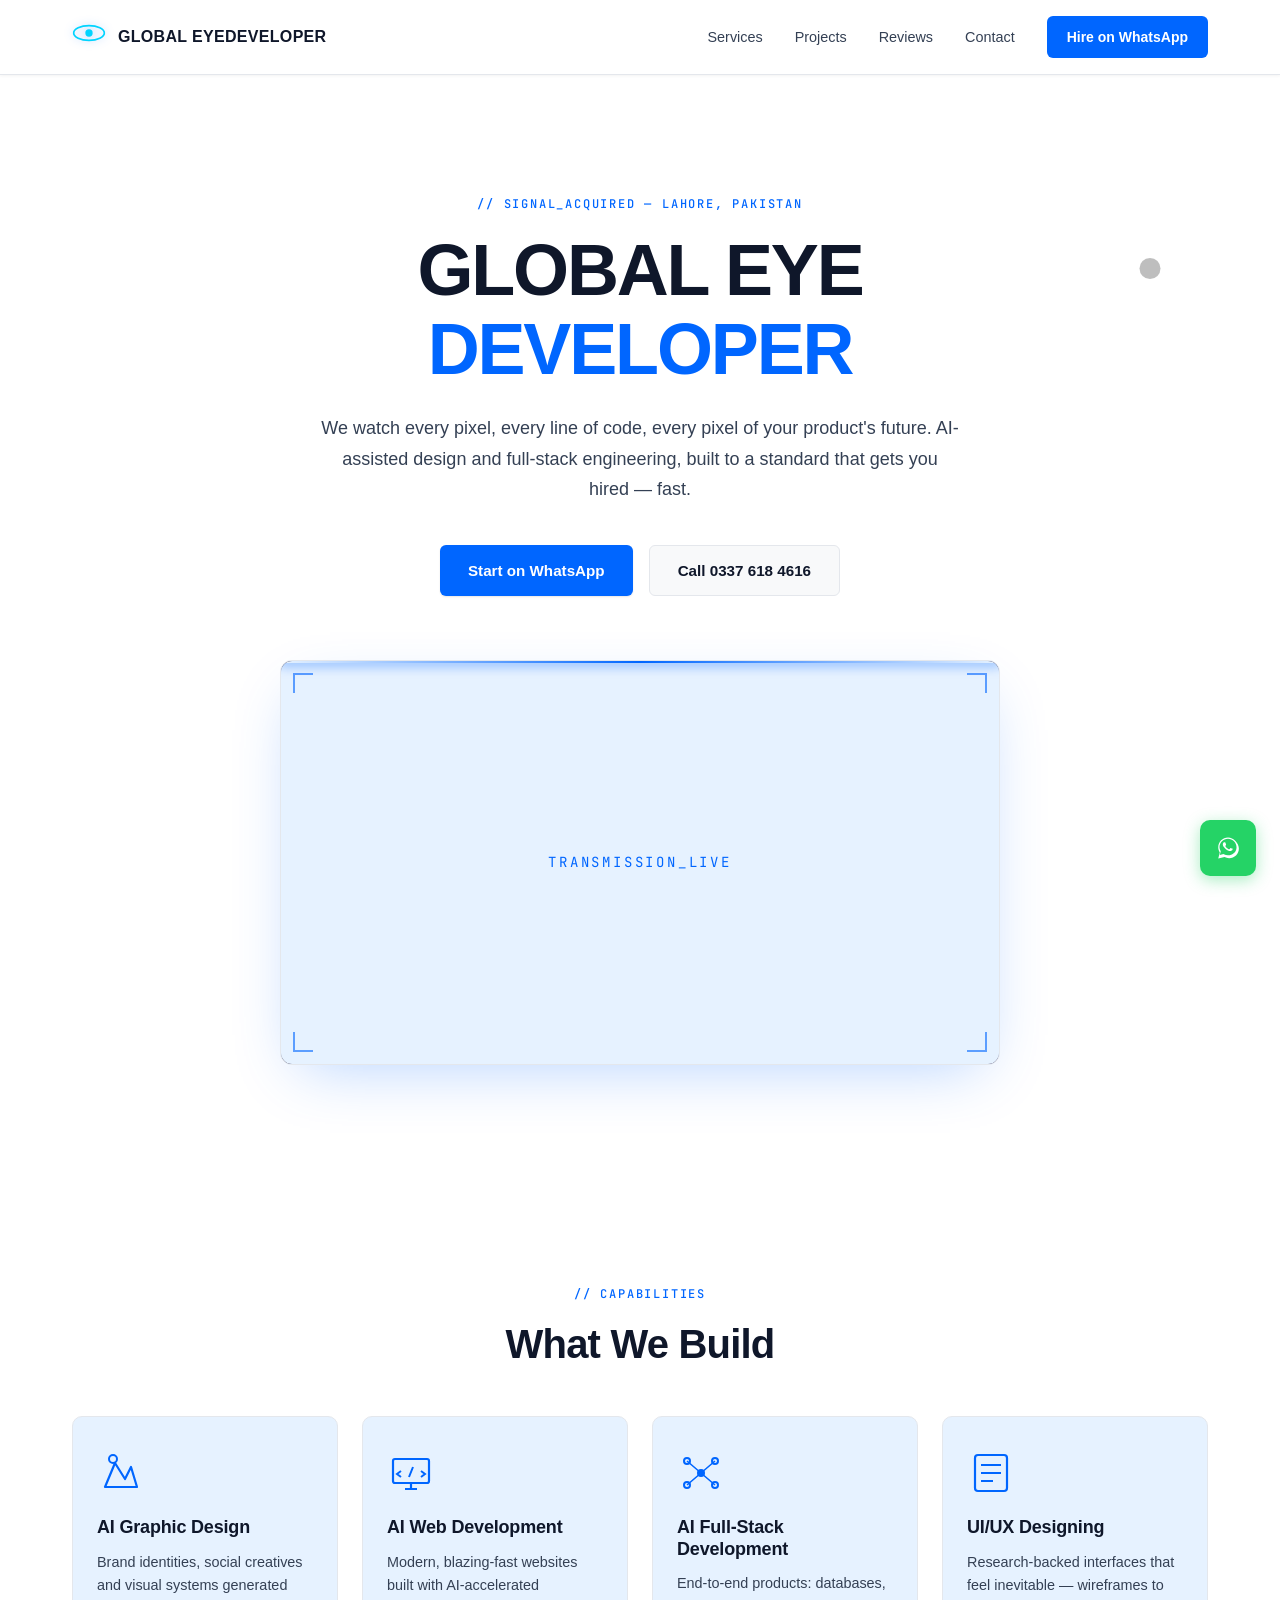
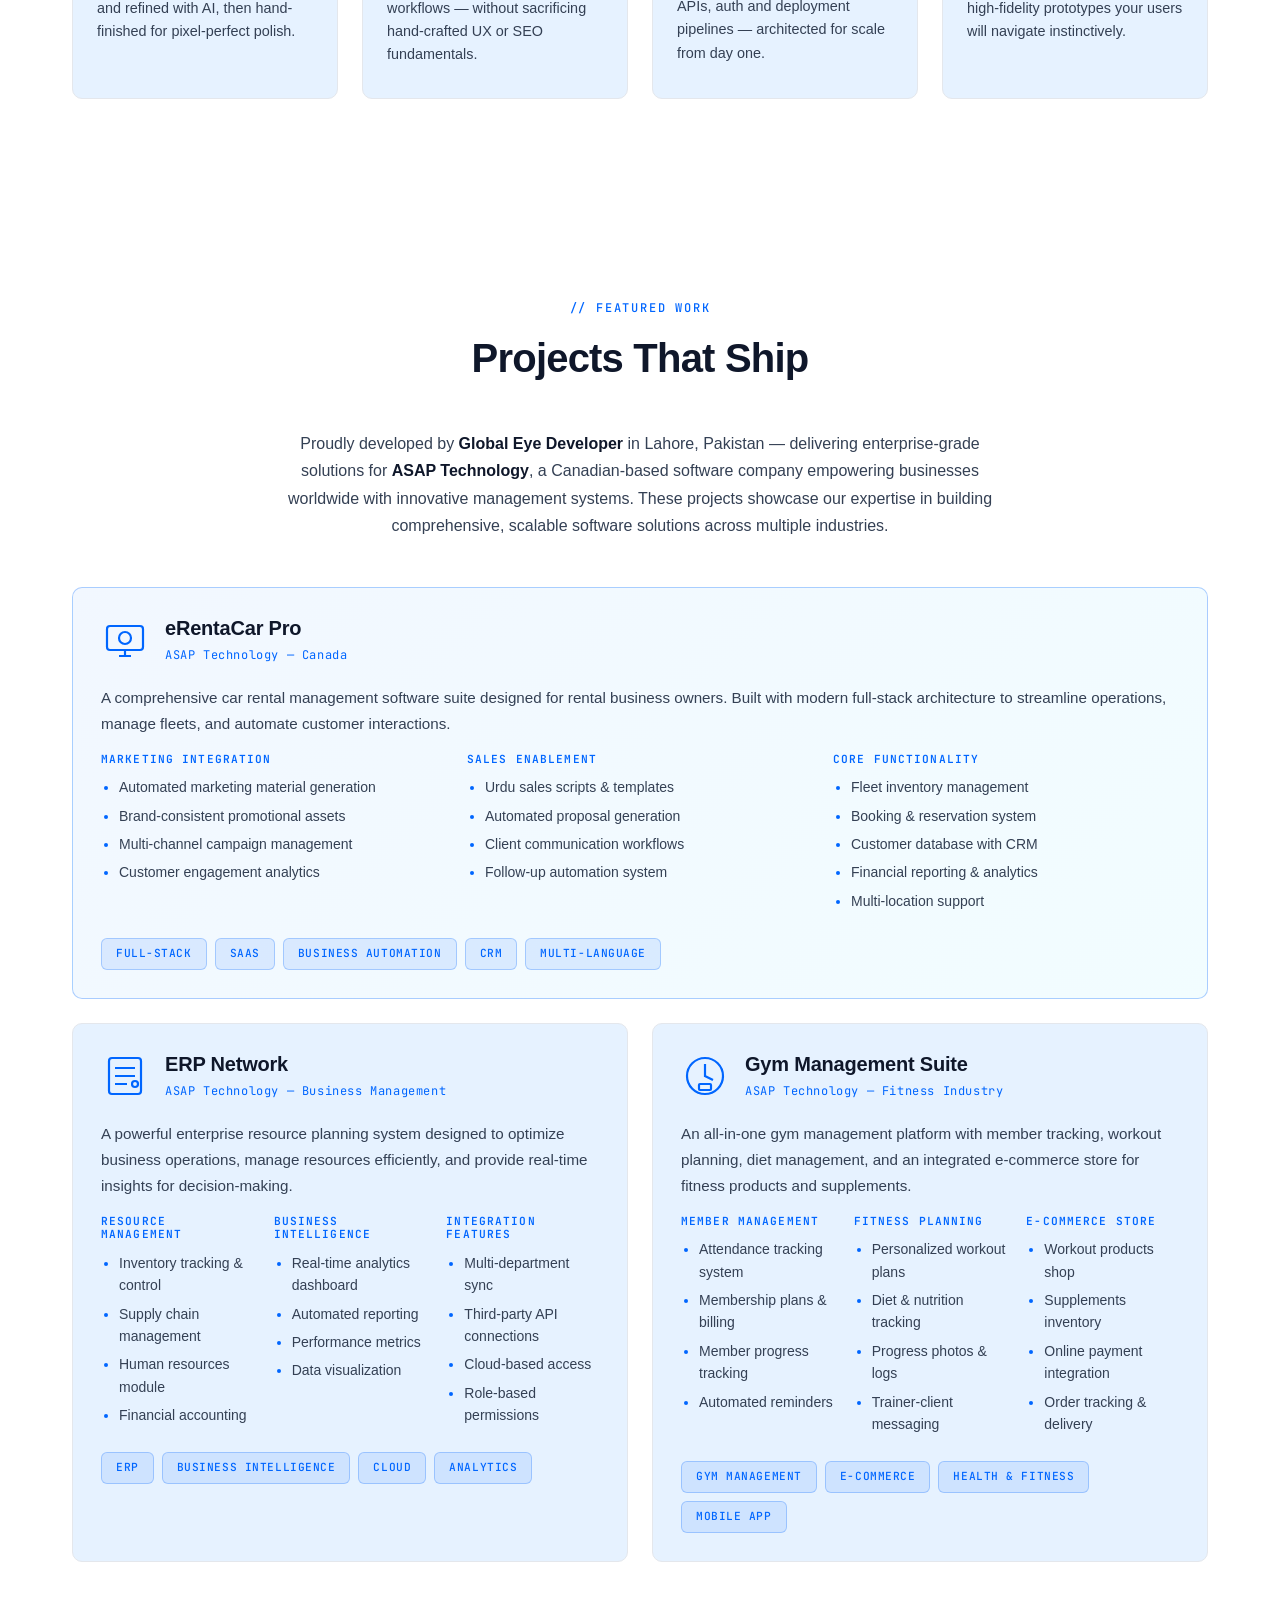
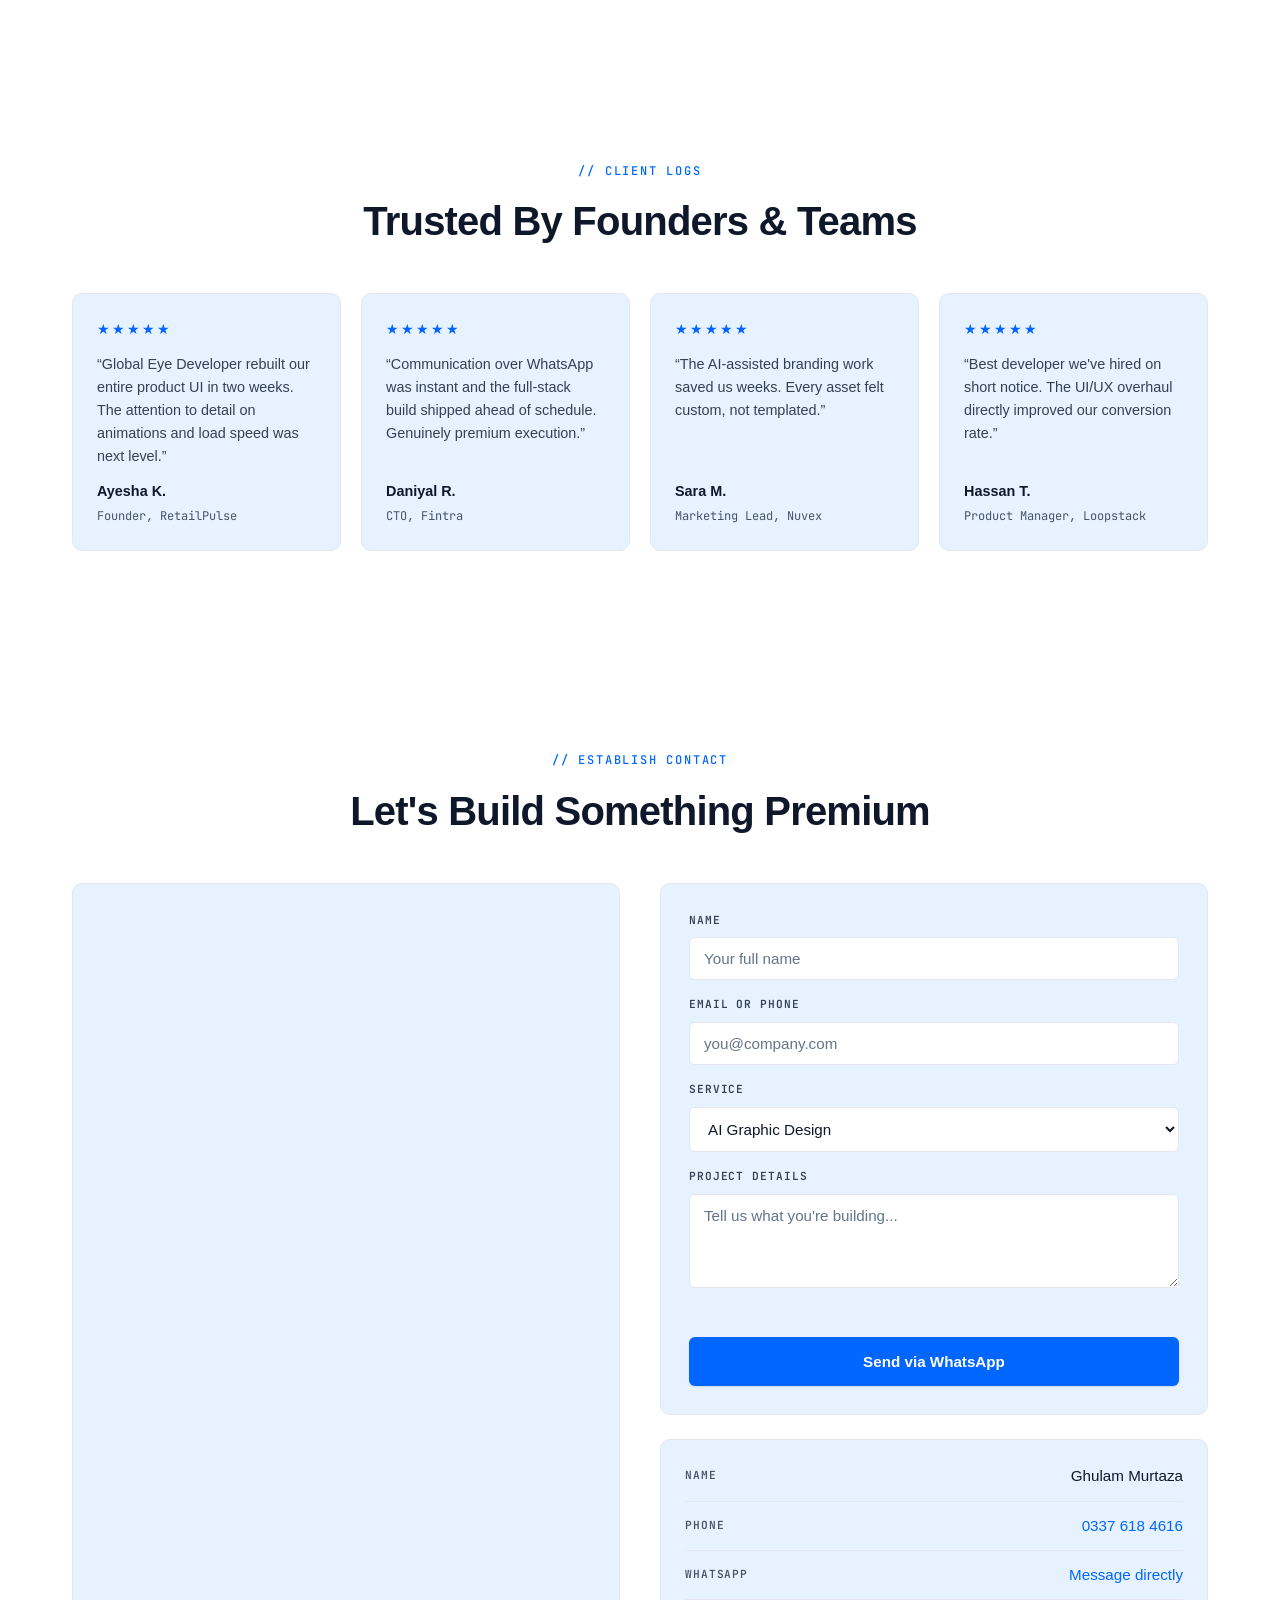
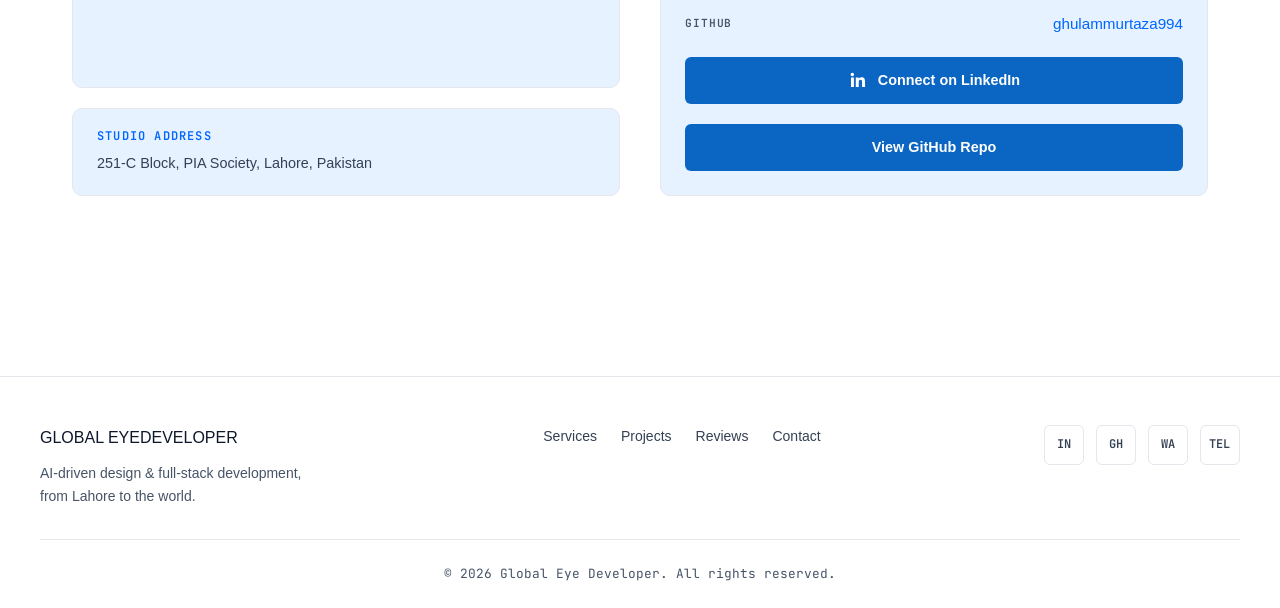
==== commit 286d08b6: "Complete SEO optimization and Google verification for website" ====
--- a/index.html
+++ b/index.html
@@ -3,9 +3,90 @@
 <head>
 <meta charset="UTF-8">
 <meta name="viewport" content="width=device-width, initial-scale=1.0">
-<title>Global Eye Developer — AI-Driven Design & Full-Stack Development</title>
+<title>Global Eye Developer — AI-Driven Design & Full-Stack Development | Lahore, Pakistan</title>
 <meta name="description" content="Global Eye Developer builds AI graphic design, AI web development, full-stack products and UI/UX experiences. Based in Lahore, Pakistan — reachable instantly on WhatsApp.">
+<meta name="keywords" content="AI web development, graphic design, full-stack development, UI/UX design, Lahore Pakistan, web design, software development, AI design, business automation, ERP, car rental software, gym management">
+<meta name="author" content="Global Eye Developer">
+<meta name="robots" content="index, follow">
+<meta name="google-site-verification" content="googleee111227d3b60e0a" />
 <meta name="theme-color" content="#ffffff">
+
+<!-- Open Graph / Facebook -->
+<meta property="og:type" content="website">
+<meta property="og:url" content="https://global-eye-developer.netlify.app/">
+<meta property="og:title" content="Global Eye Developer — AI-Driven Design & Full-Stack Development">
+<meta property="og:description" content="AI-assisted design and full-stack engineering from Lahore, Pakistan. We build premium web experiences, graphic design, and enterprise software solutions.">
+<meta property="og:image" content="https://global-eye-developer.netlify.app/img/transmission-poster.svg">
+<meta property="og:locale" content="en_PK">
+
+<!-- Twitter -->
+<meta property="twitter:card" content="summary_large_image">
+<meta property="twitter:url" content="https://global-eye-developer.netlify.app/">
+<meta property="twitter:title" content="Global Eye Developer — AI-Driven Design & Full-Stack Development">
+<meta property="twitter:description" content="AI-assisted design and full-stack engineering from Lahore, Pakistan. Premium web experiences & enterprise software.">
+<meta property="twitter:image" content="https://global-eye-developer.netlify.app/img/transmission-poster.svg">
+
+<!-- Canonical URL -->
+<link rel="canonical" href="https://global-eye-developer.netlify.app/">
+
+<!-- Structured Data / Schema.org -->
+<script type="application/ld+json">
+{
+  "@context": "https://schema.org",
+  "@type": "ProfessionalService",
+  "name": "Global Eye Developer",
+  "description": "AI-driven design and full-stack development company specializing in AI graphic design, web development, UI/UX design, and enterprise software solutions.",
+  "url": "https://global-eye-developer.netlify.app/",
+  "telephone": "+923376184616",
+  "email": "globaleyedeveloper@gmail.com",
+  "address": {
+    "@type": "PostalAddress",
+    "streetAddress": "251-C Block, PIA Society",
+    "addressLocality": "Lahore",
+    "addressCountry": "PK",
+    "postalCode": "54000"
+  },
+  "geo": {
+    "@type": "GeoCoordinates",
+    "latitude": "31.5204",
+    "longitude": "74.3587"
+  },
+  "openingHoursSpecification": {
+    "@type": "OpeningHoursSpecification",
+    "dayOfWeek": [
+      "Monday",
+      "Tuesday",
+      "Wednesday",
+      "Thursday",
+      "Friday",
+      "Saturday",
+      "Sunday"
+    ],
+    "opens": "00:00",
+    "closes": "23:59"
+  },
+  "sameAs": [
+    "https://www.linkedin.com/in/ghulammurtaza-azhar-348a8a415",
+    "https://github.com/ghulammurtaza994",
+    "https://wa.me/923376184616"
+  ],
+  "priceRange": "$$",
+  "areaServed": {
+    "@type": "Country",
+    "name": "Pakistan"
+  },
+  "knowsAbout": [
+    "AI Graphic Design",
+    "Web Development",
+    "Full-Stack Development",
+    "UI/UX Design",
+    "Business Automation",
+    "ERP Systems",
+    "Car Rental Software",
+    "Gym Management Systems"
+  ]
+}
+</script>
 
 <link rel="preconnect" href="https://fonts.googleapis.com">
 <link rel="preconnect" href="https://fonts.gstatic.com" crossorigin>
@@ -72,7 +153,7 @@
 
       <div class="hero-video-frame">
         <div class="hero-video-scan" aria-hidden="true"></div>
-        <video class="hero-video" autoplay muted loop playsinline poster="img/transmission-poster.svg">
+        <video class="hero-video" autoplay muted loop playsinline poster="img/transmission-poster.svg" aria-label="Global Eye Developer showcase video">
           <source src="video/transmission.mp4" type="video/mp4">
         </video>
         <div class="hero-video-glitch-fallback" aria-hidden="true">
@@ -100,7 +181,7 @@
     <div class="cards-grid">
       <article class="service-card magnetic" tabindex="0" data-burst>
         <div class="card-icon">
-          <svg viewBox="0 0 48 48"><path d="M8 38 L18 14 L28 30 L34 18 L40 38 Z" fill="none" stroke="currentColor" stroke-width="2.2" stroke-linejoin="round"/><circle cx="16" cy="10" r="4" fill="none" stroke="currentColor" stroke-width="2"/></svg>
+          <svg viewBox="0 0 48 48" role="img" aria-label="AI Graphic Design icon"><path d="M8 38 L18 14 L28 30 L34 18 L40 38 Z" fill="none" stroke="currentColor" stroke-width="2.2" stroke-linejoin="round"/><circle cx="16" cy="10" r="4" fill="none" stroke="currentColor" stroke-width="2"/></svg>
         </div>
         <h3>AI Graphic Design</h3>
         <p>Brand identities, social creatives and visual systems generated and refined with AI, then hand-finished for pixel-perfect polish.</p>
@@ -108,7 +189,7 @@
 
       <article class="service-card magnetic" tabindex="0" data-burst>
         <div class="card-icon">
-          <svg viewBox="0 0 48 48"><rect x="6" y="10" width="36" height="24" rx="2" fill="none" stroke="currentColor" stroke-width="2.2"/><path d="M18 40 h12 M24 34 v6" stroke="currentColor" stroke-width="2.2"/><path d="M14 22 l-4 3 4 3 M34 22 l4 3 -4 3 M22 28 l4-10" stroke="currentColor" stroke-width="2" fill="none"/></svg>
+          <svg viewBox="0 0 48 48" role="img" aria-label="AI Web Development icon"><rect x="6" y="10" width="36" height="24" rx="2" fill="none" stroke="currentColor" stroke-width="2.2"/><path d="M18 40 h12 M24 34 v6" stroke="currentColor" stroke-width="2.2"/><path d="M14 22 l-4 3 4 3 M34 22 l4 3 -4 3 M22 28 l4-10" stroke="currentColor" stroke-width="2" fill="none"/></svg>
         </div>
         <h3>AI Web Development</h3>
         <p>Modern, blazing-fast websites built with AI-accelerated workflows &mdash; without sacrificing hand-crafted UX or SEO fundamentals.</p>
@@ -116,7 +197,7 @@
 
       <article class="service-card magnetic" tabindex="0" data-burst>
         <div class="card-icon">
-          <svg viewBox="0 0 48 48"><circle cx="24" cy="24" r="4" fill="currentColor"/><circle cx="10" cy="12" r="3" fill="none" stroke="currentColor" stroke-width="2"/><circle cx="38" cy="12" r="3" fill="none" stroke="currentColor" stroke-width="2"/><circle cx="10" cy="36" r="3" fill="none" stroke="currentColor" stroke-width="2"/><circle cx="38" cy="36" r="3" fill="none" stroke="currentColor" stroke-width="2"/><path d="M24 24 L10 12 M24 24 L38 12 M24 24 L10 36 M24 24 L38 36" stroke="currentColor" stroke-width="1.6"/></svg>
+          <svg viewBox="0 0 48 48" role="img" aria-label="AI Full-Stack Development icon"><circle cx="24" cy="24" r="4" fill="currentColor"/><circle cx="10" cy="12" r="3" fill="none" stroke="currentColor" stroke-width="2"/><circle cx="38" cy="12" r="3" fill="none" stroke="currentColor" stroke-width="2"/><circle cx="10" cy="36" r="3" fill="none" stroke="currentColor" stroke-width="2"/><circle cx="38" cy="36" r="3" fill="none" stroke="currentColor" stroke-width="2"/><path d="M24 24 L10 12 M24 24 L38 12 M24 24 L10 36 M24 24 L38 36" stroke="currentColor" stroke-width="1.6"/></svg>
         </div>
         <h3>AI Full-Stack Development</h3>
         <p>End-to-end products: databases, APIs, auth and deployment pipelines &mdash; architected for scale from day one.</p>
@@ -124,7 +205,7 @@
 
       <article class="service-card magnetic" tabindex="0" data-burst>
         <div class="card-icon">
-          <svg viewBox="0 0 48 48"><rect x="8" y="6" width="32" height="36" rx="3" fill="none" stroke="currentColor" stroke-width="2.2"/><path d="M14 16 h20 M14 24 h20 M14 32 h12" stroke="currentColor" stroke-width="2"/></svg>
+          <svg viewBox="0 0 48 48" role="img" aria-label="UI/UX Design icon"><rect x="8" y="6" width="32" height="36" rx="3" fill="none" stroke="currentColor" stroke-width="2.2"/><path d="M14 16 h20 M14 24 h20 M14 32 h12" stroke="currentColor" stroke-width="2"/></svg>
         </div>
         <h3>UI/UX Designing</h3>
         <p>Research-backed interfaces that feel inevitable &mdash; wireframes to high-fidelity prototypes your users will navigate instinctively.</p>
@@ -146,7 +227,7 @@
       <article class="project-card featured">
         <div class="project-header">
           <div class="project-icon">
-            <svg viewBox="0 0 48 48" fill="none" stroke="currentColor" stroke-width="2.2">
+            <svg viewBox="0 0 48 48" role="img" aria-label="eRentaCar Pro project icon" fill="none" stroke="currentColor" stroke-width="2.2">
               <rect x="6" y="10" width="36" height="24" rx="3"/>
               <circle cx="24" cy="22" r="6"/>
               <path d="M18 40 h12 M24 34 v6"/>
@@ -210,7 +291,7 @@
       <article class="project-card">
         <div class="project-header">
           <div class="project-icon">
-            <svg viewBox="0 0 48 48" fill="none" stroke="currentColor" stroke-width="2.2">
+            <svg viewBox="0 0 48 48" role="img" aria-label="ERP Network project icon" fill="none" stroke="currentColor" stroke-width="2.2">
               <rect x="8" y="6" width="32" height="36" rx="3"/>
               <path d="M14 16 h20 M14 24 h20 M14 32 h12"/>
               <circle cx="34" cy="32" r="3"/>
@@ -272,7 +353,7 @@
       <article class="project-card">
         <div class="project-header">
           <div class="project-icon">
-            <svg viewBox="0 0 48 48" fill="none" stroke="currentColor" stroke-width="2.2">
+            <svg viewBox="0 0 48 48" role="img" aria-label="Gym Management Suite project icon" fill="none" stroke="currentColor" stroke-width="2.2">
               <circle cx="24" cy="24" r="18"/>
               <path d="M24 12 v12 l8 4"/>
               <rect x="18" y="32" width="12" height="6" rx="1"/>
--- a/css/style.css
+++ b/css/style.css
@@ -7,7 +7,7 @@
   /* --- color --- */
   --bg-primary:     #ffffff;
   --bg-secondary:   #f8fafc;
-  --bg-card:        #ffffff;
+  --bg-card:        #e6f2ff;
   --tech-blue:      #0066ff;
   --tech-blue-dark: #0052cc;
   --tech-cyan:      #00d4ff;
@@ -286,7 +286,7 @@
   padding-bottom: 120px;
   text-align: center;
   overflow: hidden;
-  background: var(--bg-secondary);
+  background: var(--bg-primary);
 }
 
 .hero-inner {
@@ -828,7 +828,7 @@
   border-top: 1px solid var(--border);
   padding: 48px 32px 24px;
   margin-top: 80px;
-  background: var(--bg-secondary);
+  background: var(--bg-primary);
 }
 
 .footer-inner {
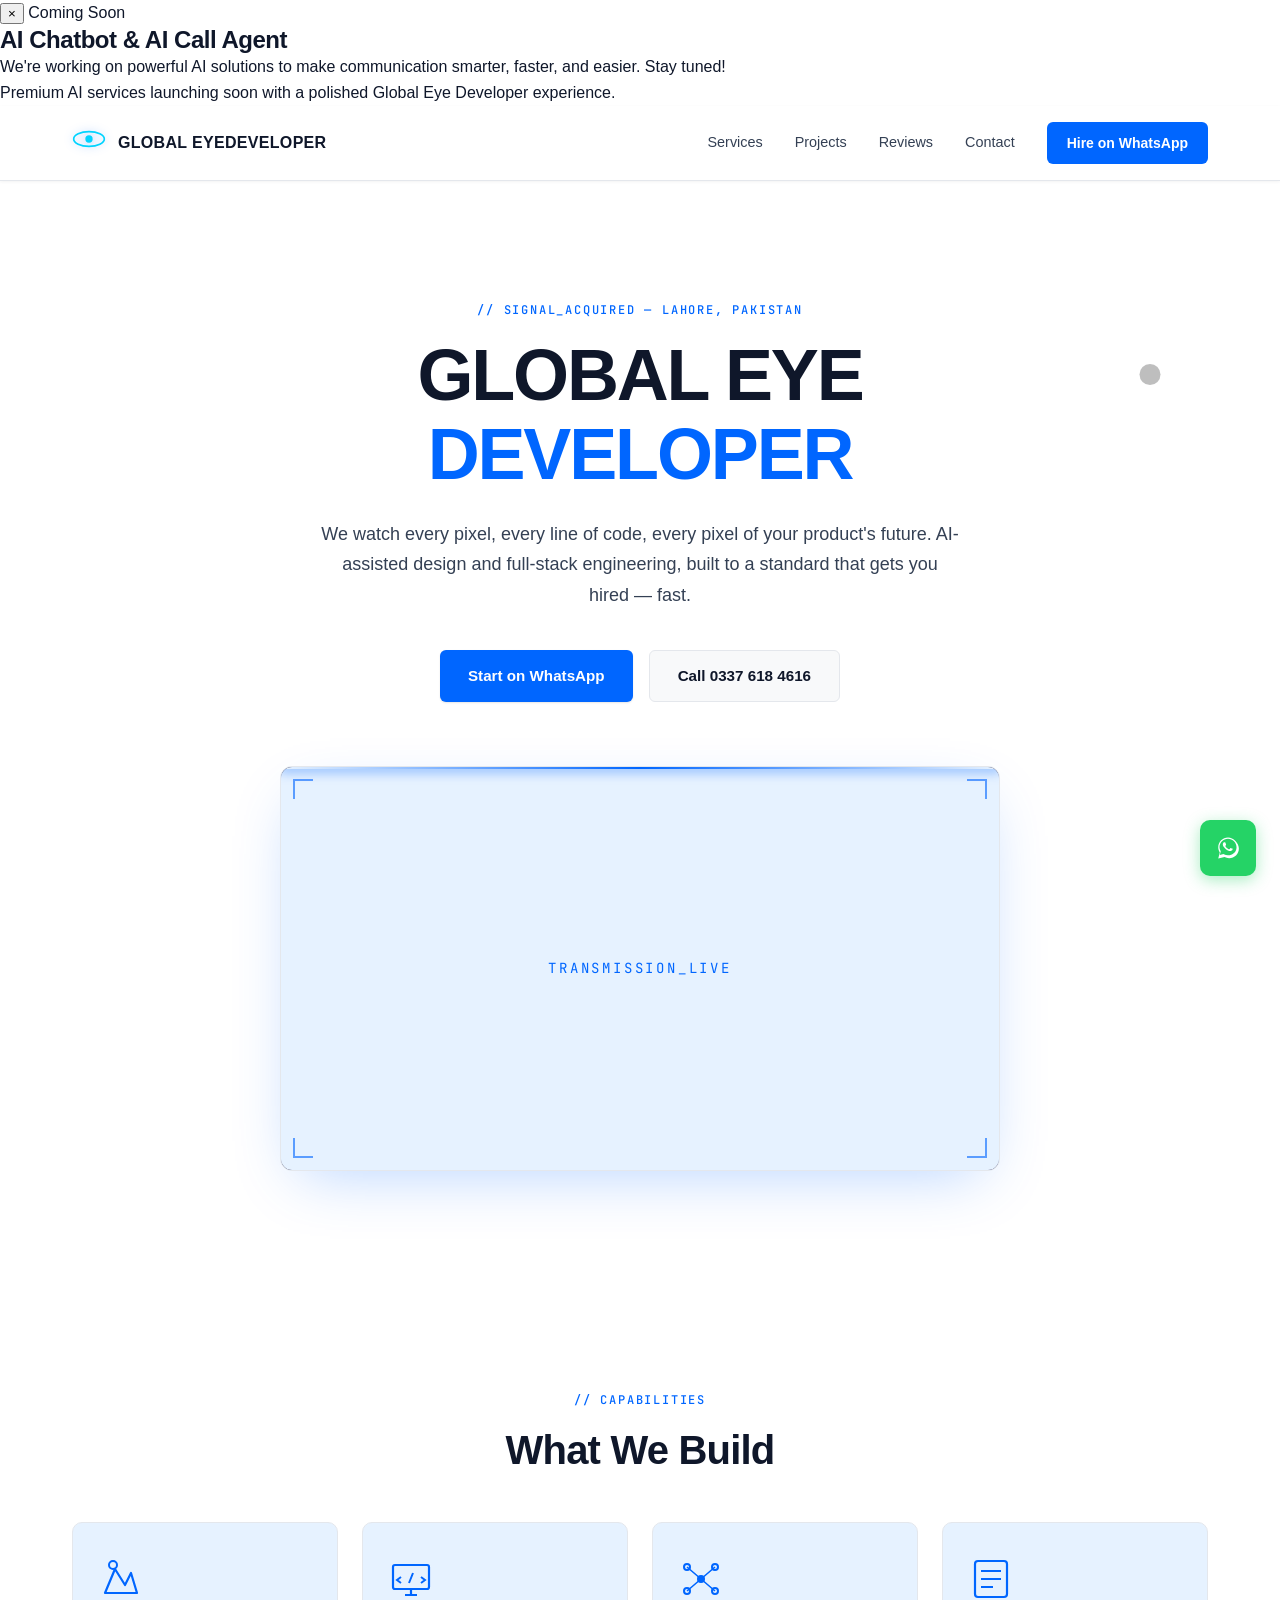
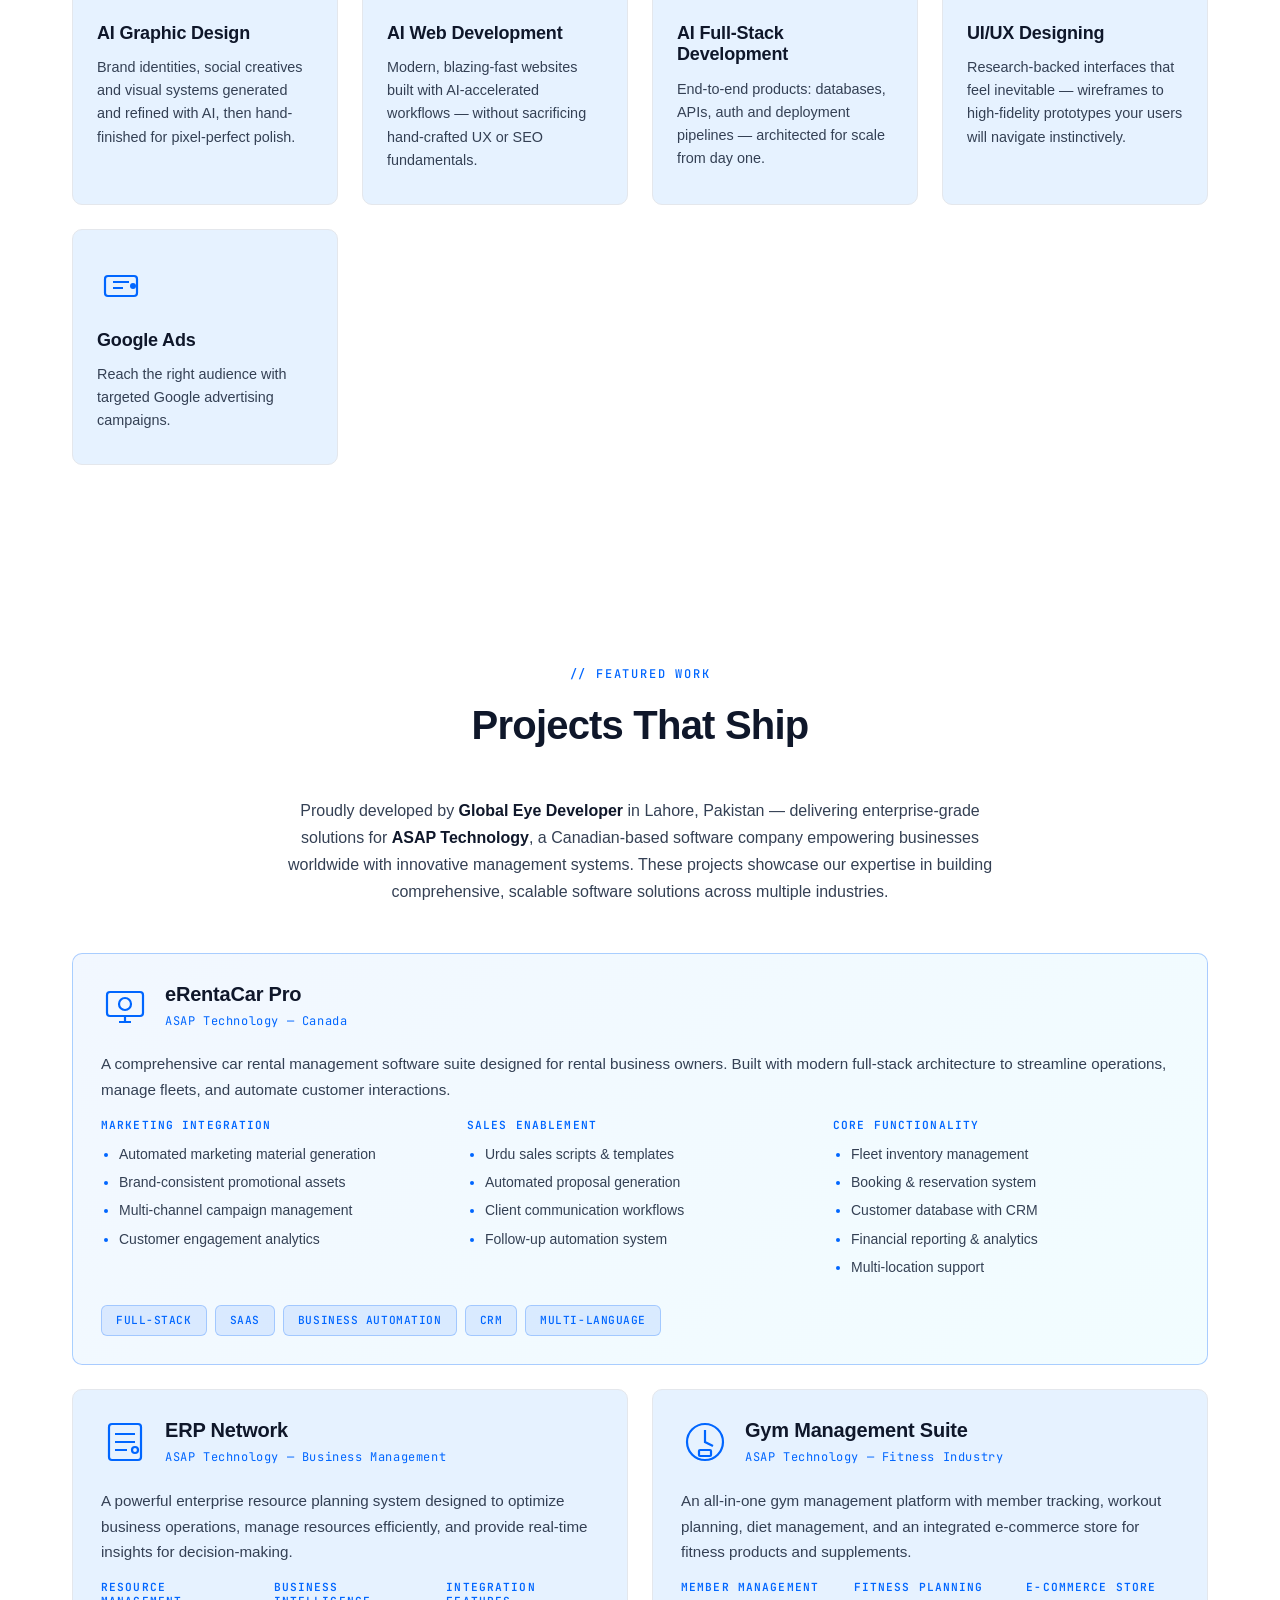
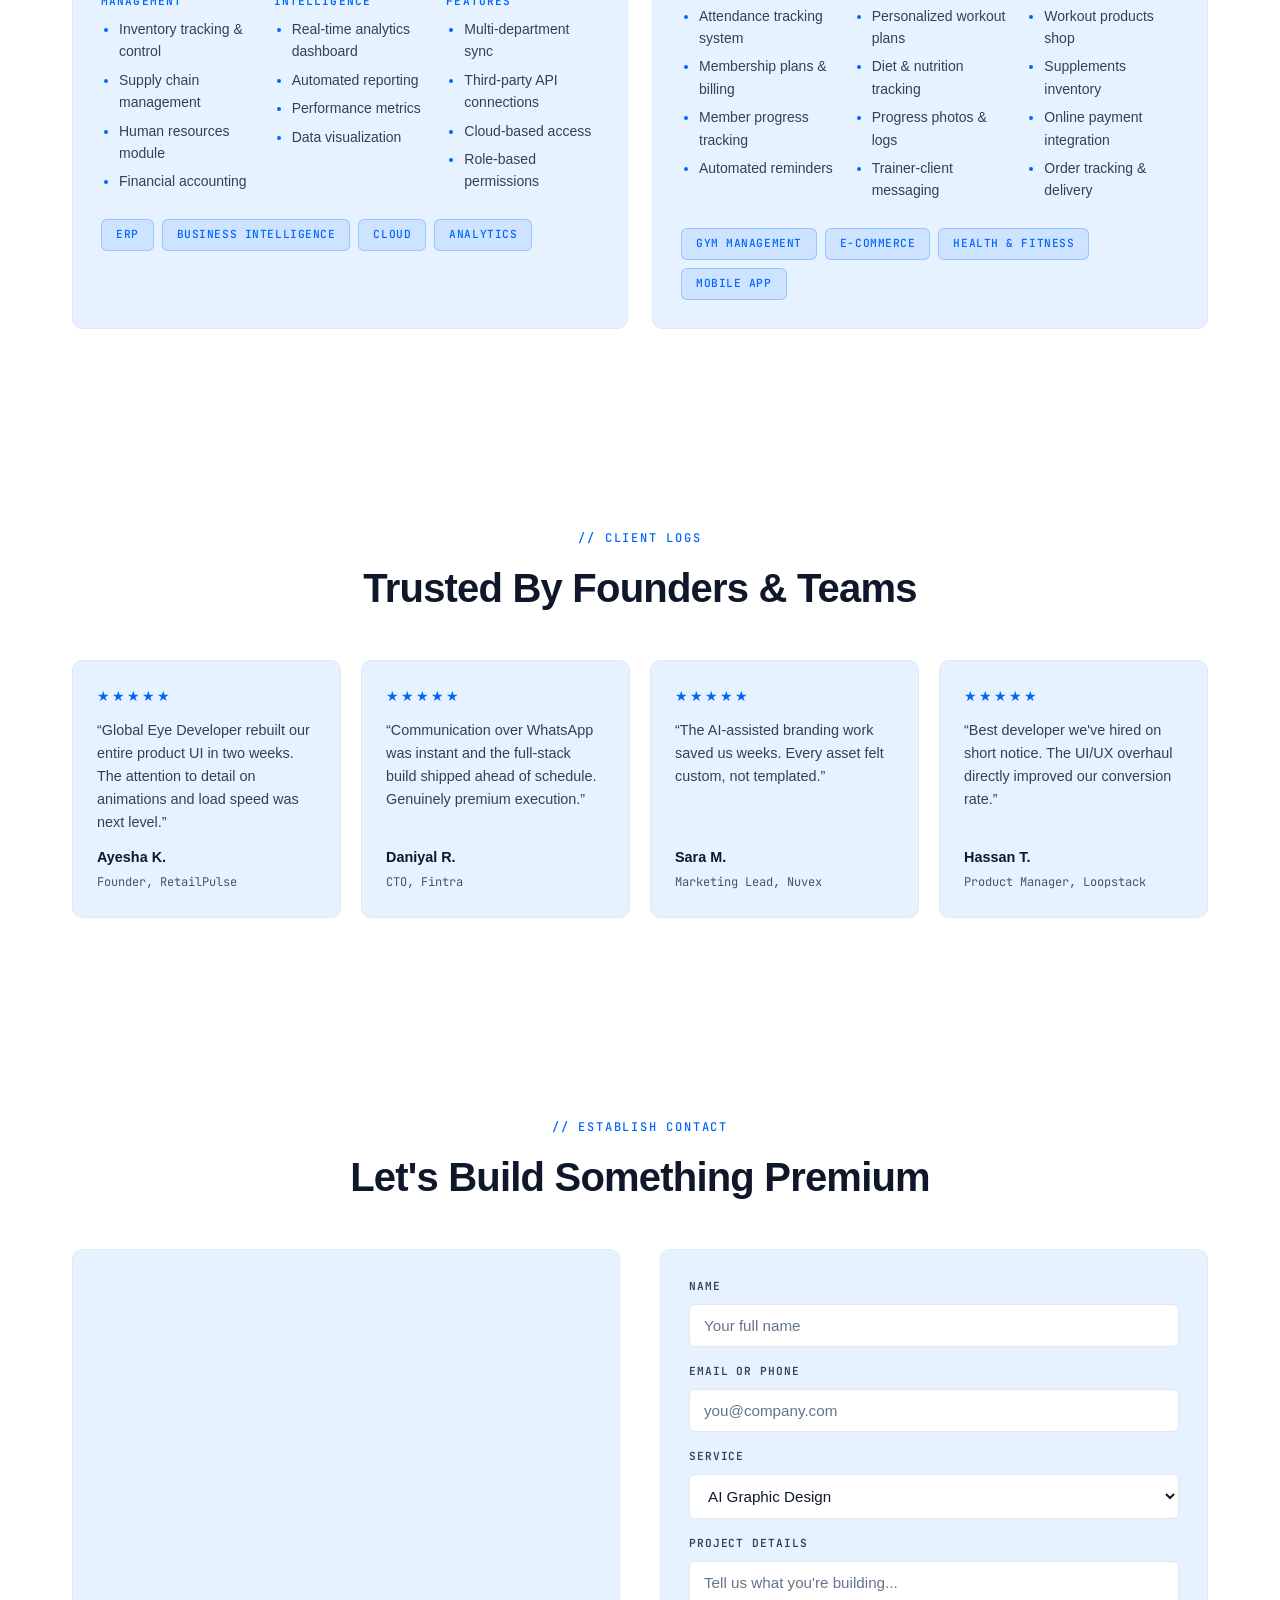
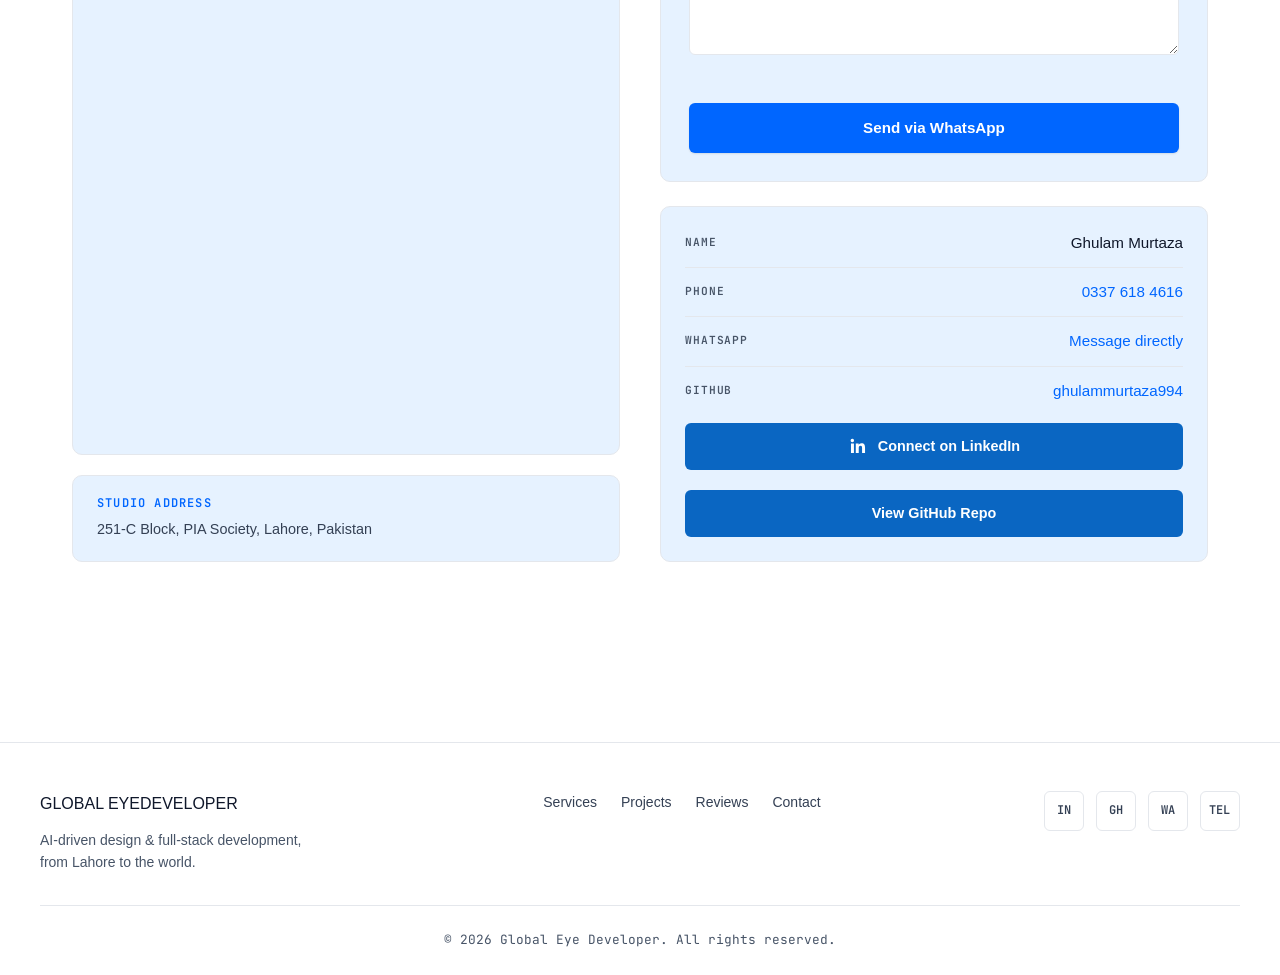
==== commit 7b8a6822: "Add Google Ads service card to services section" ====
--- a/index.html
+++ b/index.html
@@ -94,9 +94,22 @@
 
 <link rel="stylesheet" href="css/style.css">
 
+<!-- Google AdSense: replace the placeholder IDs below with your actual values -->
+<script async src="https://pagead2.googlesyndication.com/pagead/js/adsbygoogle.js"></script>
+
 <link rel="icon" href="data:image/svg+xml,<svg xmlns=%22http://www.w3.org/2000/svg%22 viewBox=%220 0 100 100%22><ellipse cx=%2250%22 cy=%2250%22 rx=%2246%22 ry=%2226%22 fill=%22none%22 stroke=%22%2300eaff%22 stroke-width=%226%22/><circle cx=%2250%22 cy=%2250%22 r=%2214%22 fill=%22%2300eaff%22/></svg>">
 </head>
 <body>
+
+<div class="coming-soon-overlay" id="comingSoonOverlay" aria-hidden="true">
+  <div class="coming-soon-modal" role="dialog" aria-modal="true" aria-labelledby="coming-soon-title" aria-describedby="coming-soon-copy">
+    <button class="cs-close" id="comingSoonCloseBtn" aria-label="Close coming soon notification">×</button>
+    <span class="cs-label">Coming Soon</span>
+    <h2 id="coming-soon-title">AI Chatbot & AI Call Agent</h2>
+    <p id="coming-soon-copy">We're working on powerful AI solutions to make communication smarter, faster, and easier. Stay tuned!</p>
+    <p class="cs-support">Premium AI services launching soon with a polished Global Eye Developer experience.</p>
+  </div>
+</div>
 
 <!-- ============ NAVBAR ============ -->
 <header class="navbar" id="navbar">
@@ -209,6 +222,14 @@
         </div>
         <h3>UI/UX Designing</h3>
         <p>Research-backed interfaces that feel inevitable &mdash; wireframes to high-fidelity prototypes your users will navigate instinctively.</p>
+      </article>
+
+      <article class="service-card magnetic" tabindex="0" data-burst>
+        <div class="card-icon">
+          <svg viewBox="0 0 48 48" role="img" aria-label="Google Ads icon"><rect x="8" y="14" width="32" height="20" rx="3" fill="none" stroke="currentColor" stroke-width="2.2"/><path d="M16 20 h16 M16 26 h10" fill="none" stroke="currentColor" stroke-width="2"/><circle cx="36" cy="24" r="3" fill="currentColor"/></svg>
+        </div>
+        <h3>Google Ads</h3>
+        <p>Reach the right audience with targeted Google advertising campaigns.</p>
       </article>
     </div>
   </section>
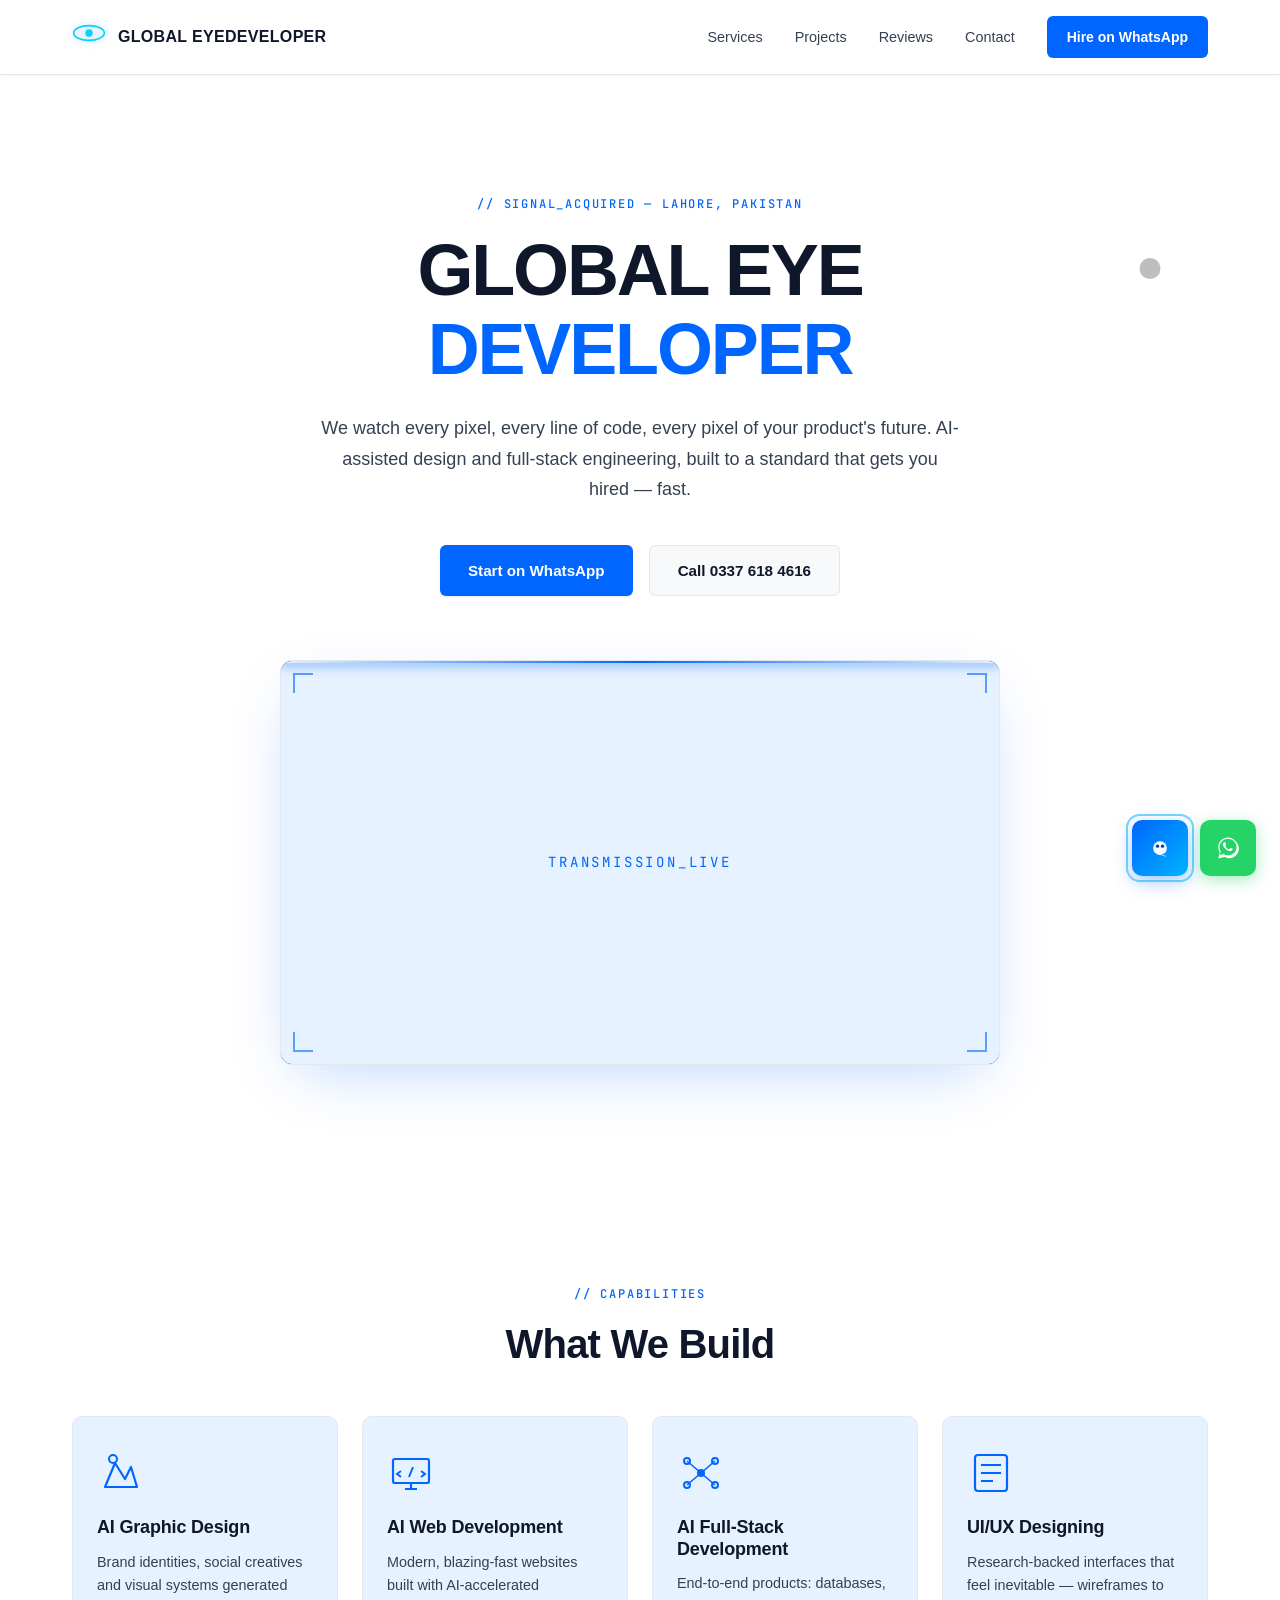
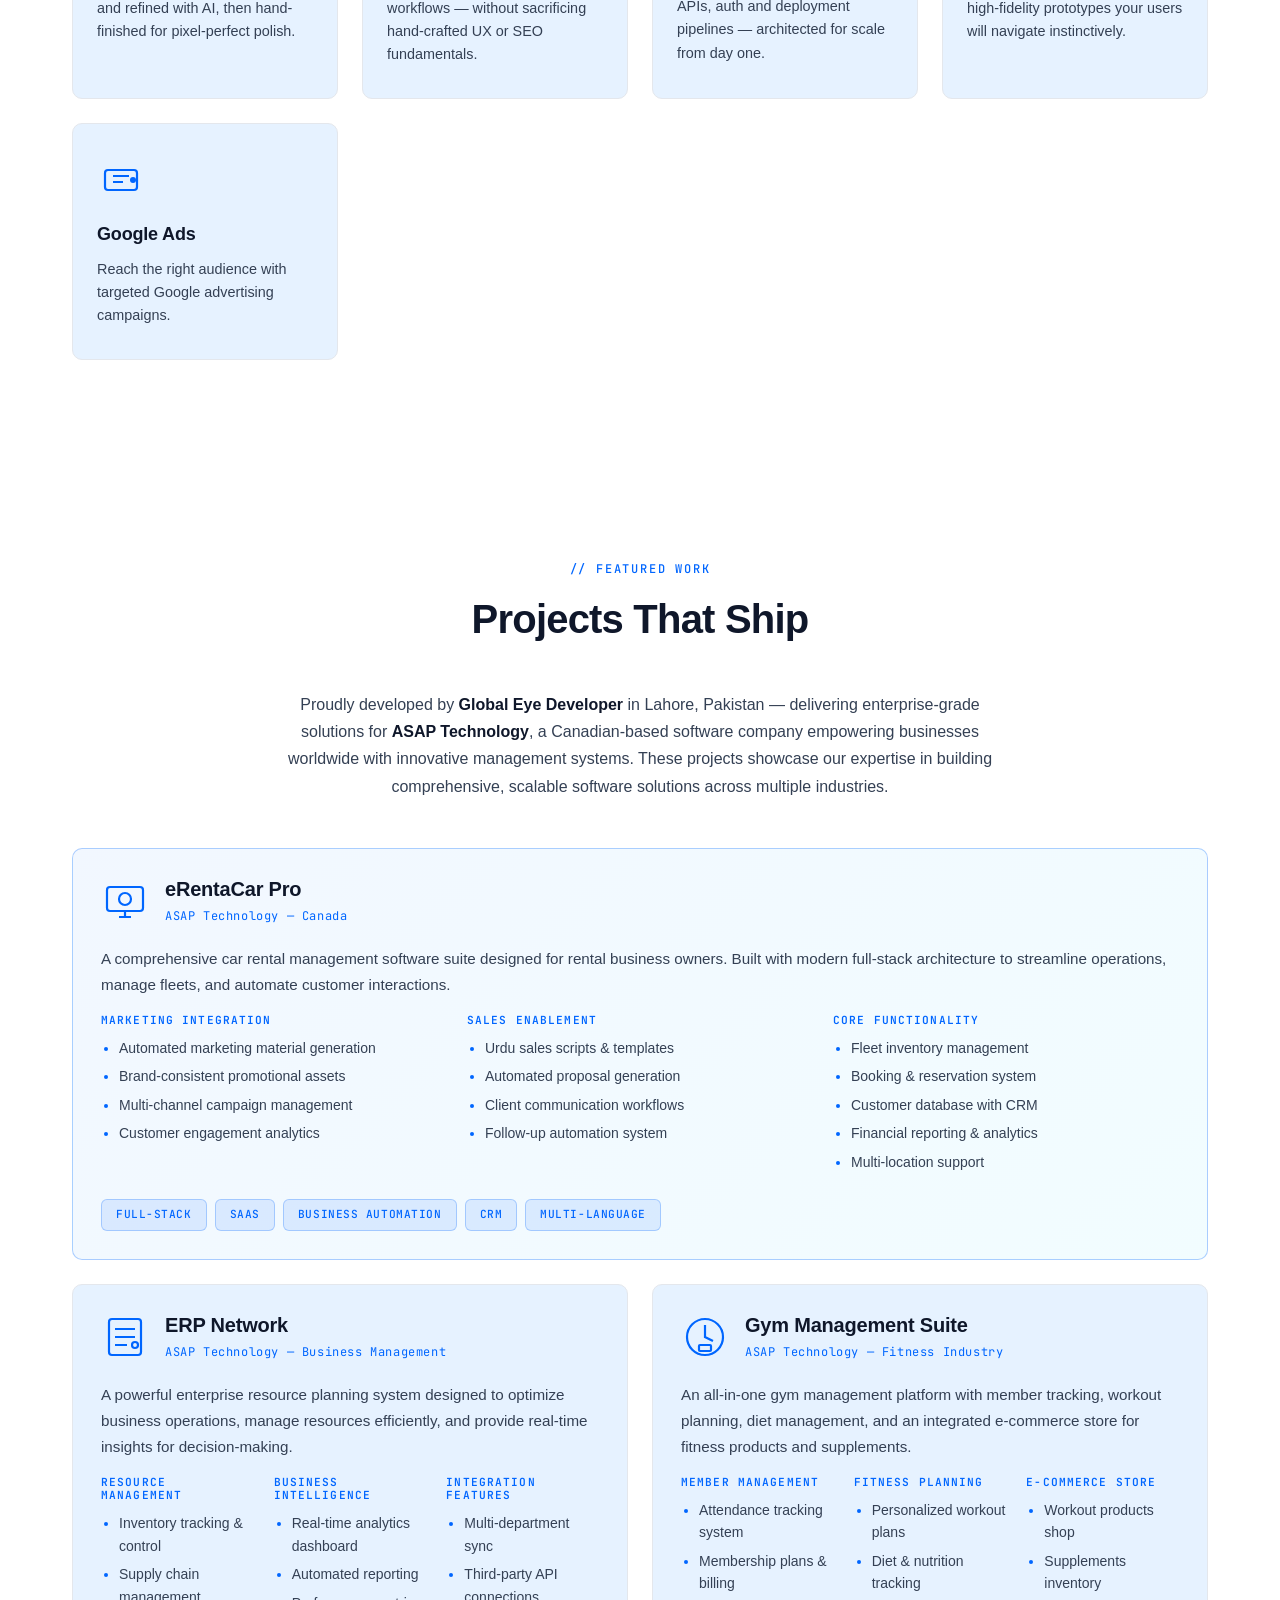
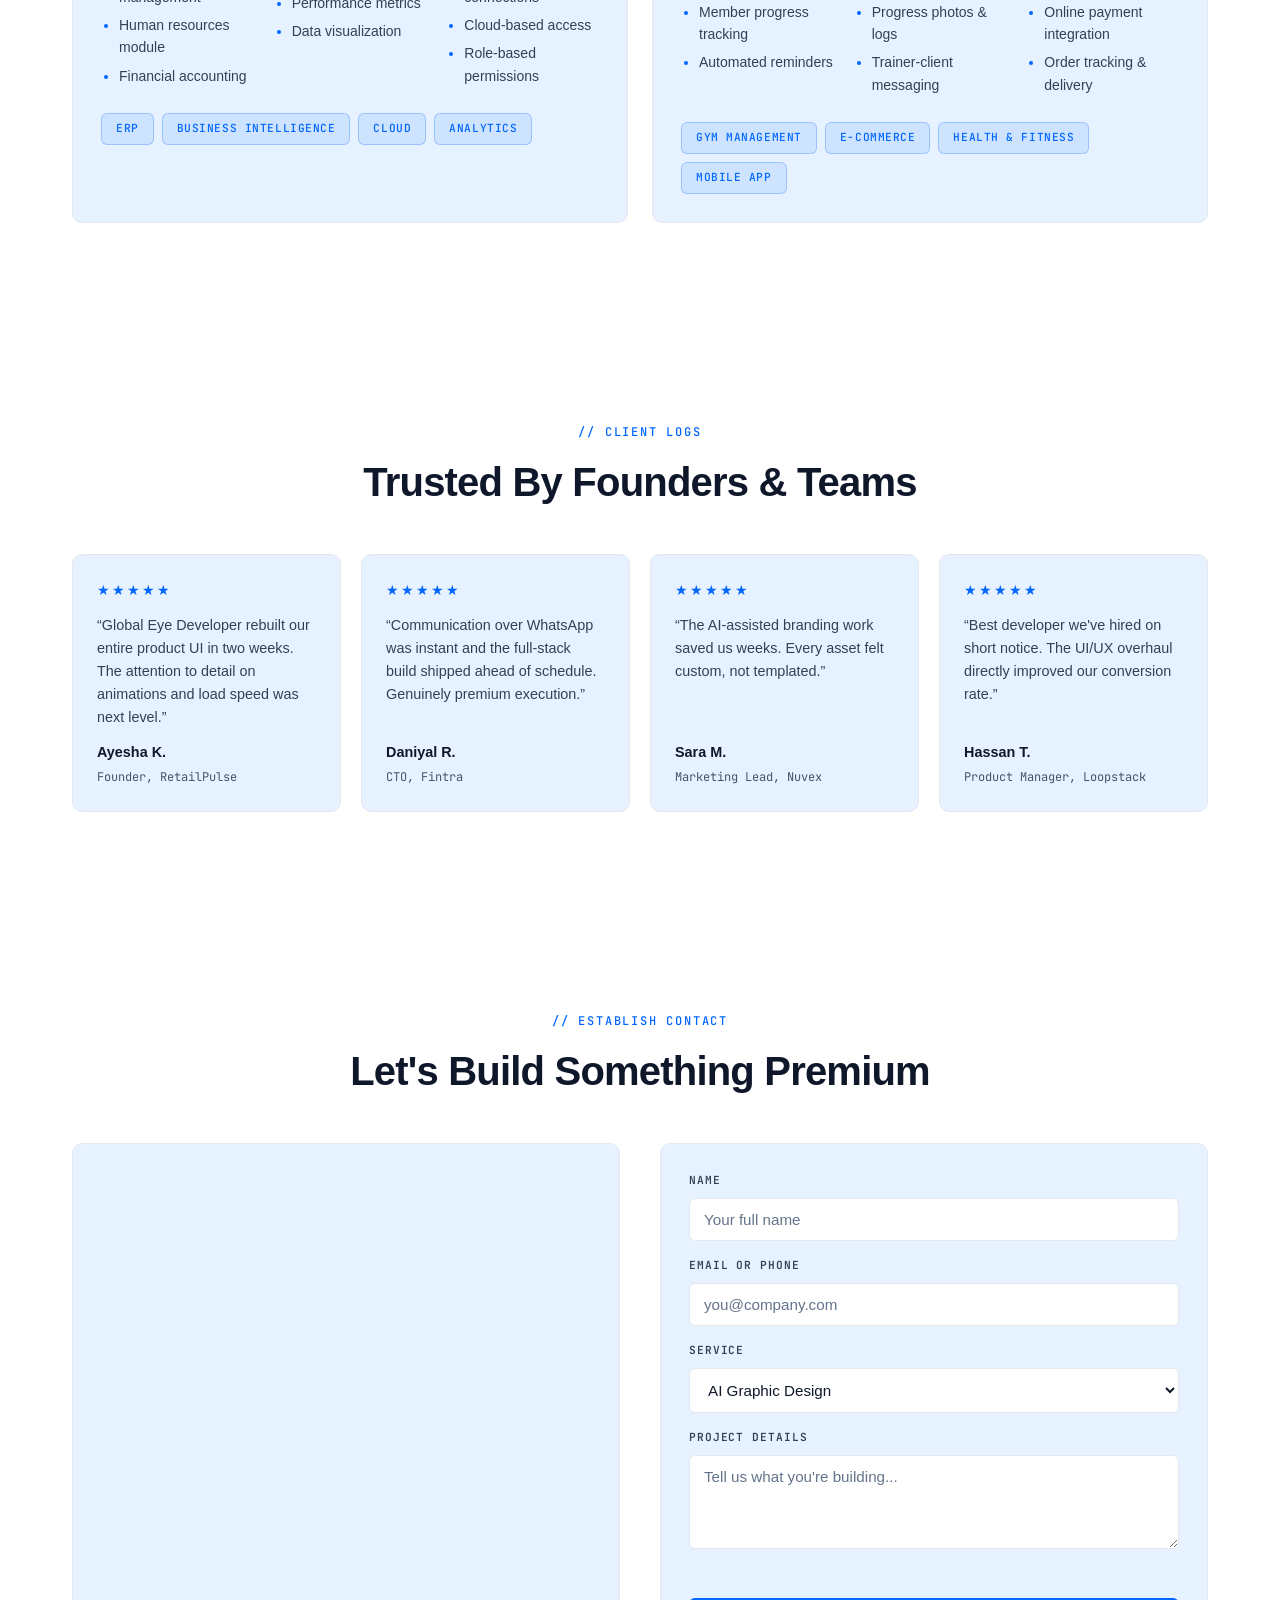
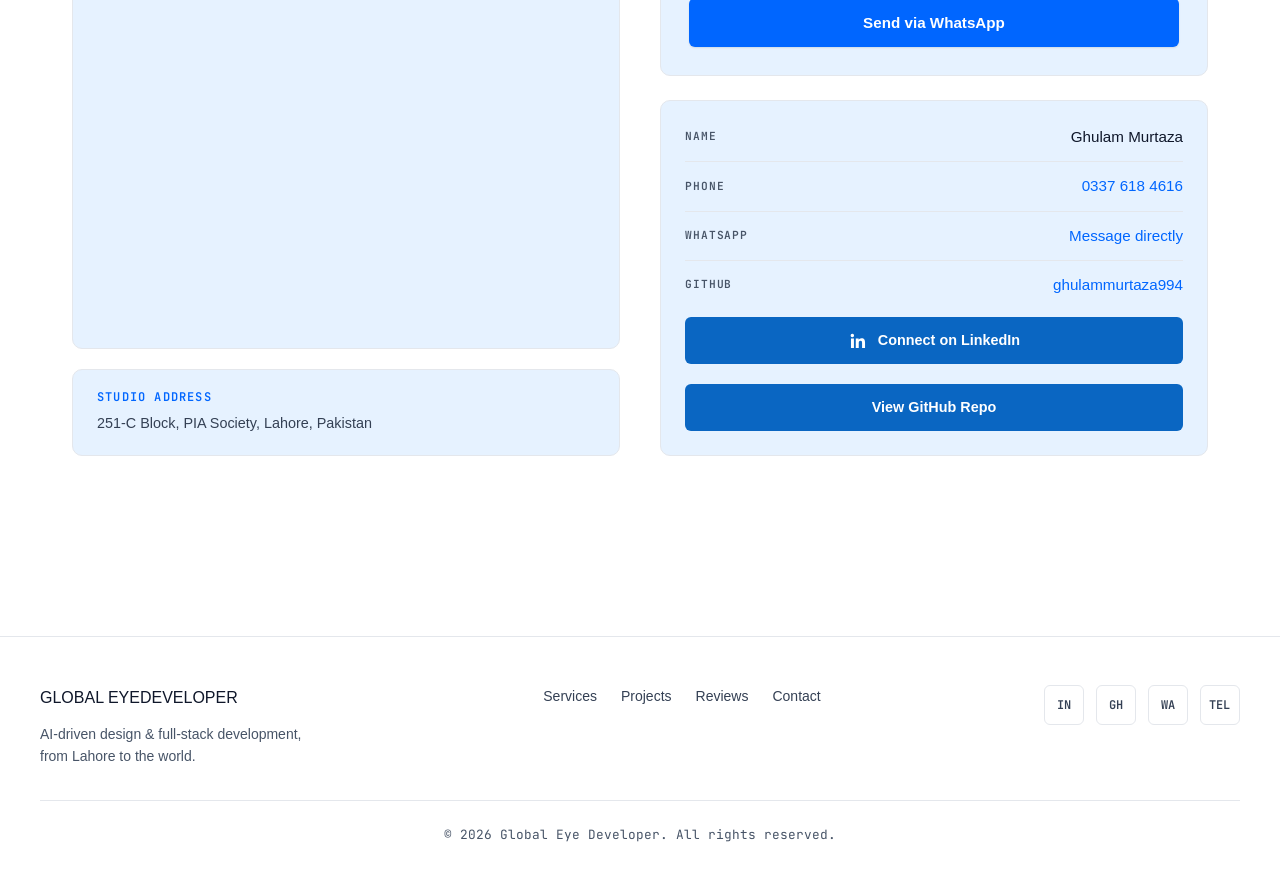
==== commit d5d81684: "Add EYE-BOT AI chatbot widget with floating chat UI, services knowledge base, pricing guidance and W" ====
--- a/index.html
+++ b/index.html
@@ -93,6 +93,7 @@
 <link href="https://fonts.googleapis.com/css2?family=Orbitron:wght@500;700;900&family=Space+Grotesk:wght@400;500;600;700&family=JetBrains+Mono:wght@400;500&display=swap" rel="stylesheet">
 
 <link rel="stylesheet" href="css/style.css">
+<link rel="stylesheet" href="css/chatbot.css">
 
 <!-- Google AdSense: replace the placeholder IDs below with your actual values -->
 <script async src="https://pagead2.googlesyndication.com/pagead/js/adsbygoogle.js"></script>
@@ -100,16 +101,6 @@
 <link rel="icon" href="data:image/svg+xml,<svg xmlns=%22http://www.w3.org/2000/svg%22 viewBox=%220 0 100 100%22><ellipse cx=%2250%22 cy=%2250%22 rx=%2246%22 ry=%2226%22 fill=%22none%22 stroke=%22%2300eaff%22 stroke-width=%226%22/><circle cx=%2250%22 cy=%2250%22 r=%2214%22 fill=%22%2300eaff%22/></svg>">
 </head>
 <body>
-
-<div class="coming-soon-overlay" id="comingSoonOverlay" aria-hidden="true">
-  <div class="coming-soon-modal" role="dialog" aria-modal="true" aria-labelledby="coming-soon-title" aria-describedby="coming-soon-copy">
-    <button class="cs-close" id="comingSoonCloseBtn" aria-label="Close coming soon notification">×</button>
-    <span class="cs-label">Coming Soon</span>
-    <h2 id="coming-soon-title">AI Chatbot & AI Call Agent</h2>
-    <p id="coming-soon-copy">We're working on powerful AI solutions to make communication smarter, faster, and easier. Stay tuned!</p>
-    <p class="cs-support">Premium AI services launching soon with a polished Global Eye Developer experience.</p>
-  </div>
-</div>
 
 <!-- ============ NAVBAR ============ -->
 <header class="navbar" id="navbar">
@@ -588,5 +579,6 @@
 <script src="js/particles-bg.js" defer></script>
 <script src="js/starlight.js" defer></script>
 <script src="js/main.js" defer></script>
+<script src="js/chatbot.js" defer></script>
 </body>
 </html>
--- a/css/chatbot.css
+++ b/css/chatbot.css
@@ -0,0 +1,415 @@
+/* =========================================================================
+   GLOBAL EYE DEVELOPER — EYE·BOT AI Chat Assistant Widget
+   Floating chat launcher + chat panel, matched to the site's white/blue theme.
+   ========================================================================= */
+
+/* --- Launcher (floating bubble) ------------------------------------------- */
+
+.ge-chat-launcher {
+  position: fixed;
+  right: 92px;              /* sits to the left of the floating WhatsApp button */
+  bottom: 24px;
+  width: 56px;
+  height: 56px;
+  border: 0;
+  border-radius: 10px;
+  padding: 0;
+  background: linear-gradient(135deg, #0066ff, #00b3ff);
+  color: #fff;
+  cursor: pointer;
+  display: flex;
+  align-items: center;
+  justify-content: center;
+  box-shadow: 0 6px 18px rgba(0, 102, 255, 0.35);
+  z-index: 95;
+  transition: transform 0.2s var(--ease, ease);
+}
+.ge-chat-launcher:hover { transform: scale(1.08) rotate(-6deg); }
+.ge-chat-launcher:active { transform: scale(0.94); }
+
+.ge-chat-launcher svg { width: 30px; height: 30px; }
+
+/* Pulse ring behind the launcher */
+.ge-chat-launcher::before {
+  content: "";
+  position: absolute;
+  inset: -6px;
+  border-radius: 14px;
+  border: 2px solid rgba(0, 179, 255, 0.55);
+  animation: gePulse 2.4s ease-out infinite;
+  pointer-events: none;
+}
+@keyframes gePulse {
+  0%   { transform: scale(0.85); opacity: 0.9; }
+  100% { transform: scale(1.35); opacity: 0; }
+}
+
+/* Unread badge */
+.ge-chat-badge {
+  position: absolute;
+  top: -4px;
+  right: -4px;
+  min-width: 18px;
+  height: 18px;
+  padding: 0 4px;
+  border-radius: 9px;
+  background: #f43f3f;
+  color: #fff;
+  font-size: 11px;
+  font-weight: 700;
+  line-height: 18px;
+  text-align: center;
+  display: none;
+  z-index: 2;
+}
+
+/* Auto tooltip bubble shown once */
+.ge-chat-tip {
+  position: fixed;
+  right: 100px;
+  bottom: 78px;
+  max-width: 240px;
+  padding: 10px 14px;
+  border-radius: 12px;
+  background: #fff;
+  border: 1px solid #d0d5dd;
+  box-shadow: 0 6px 18px rgba(16, 24, 40, 0.16);
+  color: #1d2939;
+  font-size: 13.5px;
+  line-height: 1.45;
+  z-index: 96;
+  opacity: 0;
+  transform: translateY(6px) scale(0.96);
+  transition: opacity 0.3s ease, transform 0.3s ease;
+  pointer-events: none;
+}
+.ge-chat-tip::after {
+  content: "";
+  position: absolute;
+  left: -8px;
+  bottom: 14px;
+  border: 8px solid transparent;
+  border-right-color: #d0d5dd;
+}
+.ge-chat-tip.show { opacity: 1; transform: translateY(0) scale(1); }
+.ge-chat-tip b { color: #0066ff; }
+.ge-chat-tip .ge-chat-tip-x {
+  position: absolute;
+  top: -9px;
+  right: -9px;
+  width: 20px;
+  height: 20px;
+  border: 0;
+  border-radius: 50%;
+  background: #e4e7ec;
+  color: #344054;
+  font-size: 13px;
+  line-height: 1;
+  cursor: pointer;
+  box-shadow: 0 2px 6px rgba(16, 24, 40, 0.18);
+}
+/* --- Chat panel ----------------------------------------------------------- */
+
+.ge-chat-panel {
+  position: fixed;
+  right: 92px;
+  bottom: 96px;
+  width: 386px;
+  max-width: calc(100vw - 24px);
+  height: min(560px, calc(100vh - 140px));
+  background: #ffffff;
+  border: 1px solid #d0d5dd;
+  border-radius: 14px;
+  box-shadow: 0 12px 34px rgba(16, 24, 40, 0.22);
+  display: flex;
+  flex-direction: column;
+  overflow: hidden;
+  z-index: 96;
+  opacity: 0;
+  transform: translateY(14px) scale(0.96);
+  transform-origin: 50% 100%;
+  transition: opacity 0.25s ease, transform 0.25s ease, visibility 0.25s;
+  visibility: hidden;
+}
+.ge-chat-panel.open {
+  opacity: 1;
+  transform: translateY(0) scale(1);
+  visibility: visible;
+}
+
+/* Header */
+.ge-chat-head {
+  display: flex;
+  align-items: center;
+  gap: 10px;
+  padding: 12px 14px;
+  background: linear-gradient(90deg, #0066ff, #00b3ff);
+  color: #fff;
+  flex: 0 0 auto;
+}
+.ge-chat-head .ge-chat-avatar {
+  width: 38px;
+  height: 38px;
+  border-radius: 50%;
+  background: rgba(255, 255, 255, 0.16);
+  display: flex;
+  align-items: center;
+  justify-content: center;
+  flex: 0 0 auto;
+}
+.ge-chat-head .ge-chat-avatar svg { width: 26px; height: 26px; }
+.ge-chat-head-txt { flex: 1 1 auto; min-width: 0; }
+.ge-chat-head-txt strong {
+  display: block;
+  font-size: 13.5px;
+  font-weight: 700;
+  letter-spacing: 0.01em;
+  white-space: nowrap;
+}
+.ge-chat-head-txt .ge-chat-status {
+  display: block;
+  margin-top: 2px;
+  font-size: 11px;
+  opacity: 0.86;
+  white-space: nowrap;
+}
+.ge-chat-close {
+  width: 30px;
+  height: 30px;
+  border: 0;
+  border-radius: 50%;
+  background: rgba(255, 255, 255, 0.18);
+  color: #fff;
+  font-size: 17px;
+  line-height: 1;
+  cursor: pointer;
+}
+
+/* Messages area */
+.ge-chat-body {
+  flex: 1 1 auto;
+  background: #f5f7fa;
+  padding: 14px 12px;
+  overflow-y: auto;
+  display: flex;
+  flex-direction: column;
+  gap: 10px;
+  scrollbar-width: thin;
+  scrollbar-color: #c6d9f7 #f5f7fa;
+}
+.ge-chat-body::-webkit-scrollbar { width: 6px; }
+.ge-chat-body::-webkit-scrollbar-track { background: #f5f7fa; }
+.ge-chat-body::-webkit-scrollbar-thumb { background: #c6d9f7; border-radius: 3px; }
+
+/* Messages */
+.ge-chat-msg {
+  max-width: 86%;
+  padding: 9px 12px;
+  font-size: 13.5px;
+  line-height: 1.5;
+  word-wrap: break-word;
+  animation: geMsgIn 0.25s ease;
+}
+@keyframes geMsgIn {
+  from { opacity: 0; transform: translateY(6px) scale(0.98); }
+  to   { opacity: 1; transform: translateY(0) scale(1); }
+}
+.ge-chat-msg.bot {
+  align-self: flex-start;
+  background: #ffffff;
+  border: 1px solid #d9e2f2;
+  color: #1d2939;
+  border-radius: 12px 12px 12px 4px;
+  box-shadow: 0 2px 8px rgba(16, 24, 40, 0.08);
+}
+.ge-chat-msg.bot b, .ge-chat-msg.bot strong { color: #0066ff; }
+.ge-chat-msg.bot a { color: #0066ff; text-decoration: underline; }
+.ge-chat-msg.user {
+  align-self: flex-end;
+  background: linear-gradient(135deg, #0066ff, #00a3ff);
+  color: #fff;
+  border-radius: 12px 12px 4px 12px;
+/* WhatsApp lead card */
+.ge-chat-wa {
+  display: inline-block;
+  max-width: 100%;
+  margin-top: 6px;
+  border: 1px solid #25d366;
+  border-radius: 10px;
+  background: #f3fff7;
+  padding: 10px 12px;
+  text-align: left;
+}
+.ge-chat-wa .wa-line {
+  display: block;
+  font-size: 12.5px;
+  color: #1d2939;
+  line-height: 1.5;
+}
+.ge-chat-wa .wa-num {
+  display: inline-block;
+  margin-top: 3px;
+  font-weight: 700;
+  font-size: 14.5px;
+  color: #067647;
+}
+.ge-chat-wa .wa-btn {
+  display: block;
+  margin-top: 8px;
+  width: 100%;
+  padding: 9px 0;
+  border: 0;
+  border-radius: 8px;
+  background: #25d366;
+  color: #fff;
+  font-size: 13px;
+  font-weight: 700;
+  text-align: center;
+  text-decoration: none;
+  cursor: pointer;
+}
+
+/* Quick-reply chips */
+.ge-chat-chips {
+  flex: 0 0 auto;
+  display: flex;
+  gap: 8px;
+  padding: 8px 10px;
+  overflow-x: auto;
+  scrollbar-width: thin;
+}
+.ge-chat-chip {
+  flex: 0 0 auto;
+  border: 1px solid #cfe0ff;
+  background: #ffffff;
+  color: #0066ff;
+  border-radius: 999px;
+  padding: 6px 12px;
+  font-size: 12px;
+  font-weight: 600;
+  cursor: pointer;
+  white-space: nowrap;
+  transition: background 0.15s ease, color 0.15s ease;
+}
+.ge-chat-chip:hover { background: #0066ff; color: #fff; }
+
+/* Input row */
+.ge-chat-form {
+  flex: 0 0 auto;
+  display: flex;
+  align-items: center;
+  gap: 8px;
+  padding: 10px 12px;
+  border-top: 1px solid #e4e7ec;
+  background: #ffffff;
+}
+.ge-chat-form input {
+  flex: 1 1 auto;
+  min-width: 0;
+  border: 1px solid #d0d5dd;
+  border-radius: 999px;
+  padding: 9px 14px;
+  font-size: 13px;
+  font-family: inherit;
+  color: #1d2939;
+}
+.ge-chat-form input:focus { border-color: #0066ff; }
+.ge-chat-form button {
+  width: 40px;
+  height: 40px;
+  flex: 0 0 auto;
+  border: 0;
+  border-radius: 50%;
+  background: linear-gradient(135deg, #0066ff, #00b3ff);
+  color: #fff;
+  cursor: pointer;
+  display: flex;
+  align-items: center;
+  justify-content: center;
+}
+.ge-chat-form button svg { width: 18px; height: 18px; }
+.ge-chat-form button:disabled { opacity: 0.55; cursor: default; }
+
+.ge-chat-attribution {
+  padding: 3px 12px;
+  font-size: 10px;
+  color: #98a2b3;
+  text-align: center;
+  background: #ffffff;
+  border-top: 1px solid #e4e7ec;
+}
+
+/* --- Mobile ---------------------------------------------------------------- */
+
+@media (max-width: 640px) {
+  .ge-chat-launcher {
+    right: 82px;
+    width: 50px;
+    height: 50px;
+  }
+  .ge-chat-panel {
+    right: 12px;
+    width: calc(100vw - 24px);
+    height: calc(100vh - 96px);
+    bottom: 78px;
+  }
+  .ge-chat-launcher svg { width: 27px; height: 27px; }
+  .ge-chat-tip { right: 88px; bottom: 70px; }
+}
+
+@media (max-width: 480px) {
+  .ge-chat-launcher {
+    right: 74px;              /* next to the smaller 48px WhatsApp bubble */
+    bottom: 16px;
+    width: 48px;
+    height: 48px;
+  }
+  .ge-chat-launcher svg { width: 26px; height: 26px; }
+  .ge-chat-panel {
+    right: 10px;
+    bottom: 80px;
+    width: calc(100vw - 20px);
+    height: calc(100vh - 104px);
+  }
+  .ge-chat-tip { right: 76px; bottom: 66px; max-width: 200px; }
+}
+
+/* --- Motion preferences ---------------------------------------------------- */
+
+@media (prefers-reduced-motion: reduce) {
+  .ge-chat-launcher::before { animation: none; }
+  .ge-chat-msg, .ge-chat-typing span { animation: none; }
+  .ge-chat-panel { transition: opacity 0.1s ease; }
+}
+}
+.ge-chat-time {
+  display: block;
+  margin-top: 3px;
+  font-size: 10px;
+  color: #98a2b3;
+}
+.ge-chat-msg.user .ge-chat-time { color: rgba(255, 255, 255, 0.75); }
+
+/* Typing indicator */
+.ge-chat-typing {
+  display: inline-flex;
+  gap: 4px;
+  padding: 10px 12px;
+  border-radius: 12px 12px 12px 4px;
+  background: #ffffff;
+  border: 1px solid #d9e2f2;
+  box-shadow: 0 2px 8px rgba(16, 24, 40, 0.08);
+}
+.ge-chat-typing span {
+  width: 6px;
+  height: 6px;
+  border-radius: 50%;
+  background: #0066ff;
+  animation: geBlink 0.9s ease-in-out infinite;
+}
+.ge-chat-typing span:nth-child(2) { animation-delay: 0.15s; }
+.ge-chat-typing span:nth-child(3) { animation-delay: 0.3s; }
+@keyframes geBlink {
+  0%, 100% { opacity: 0.25; transform: translateY(0); }
+  50%      { opacity: 1;    transform: translateY(-2px); }
+}
